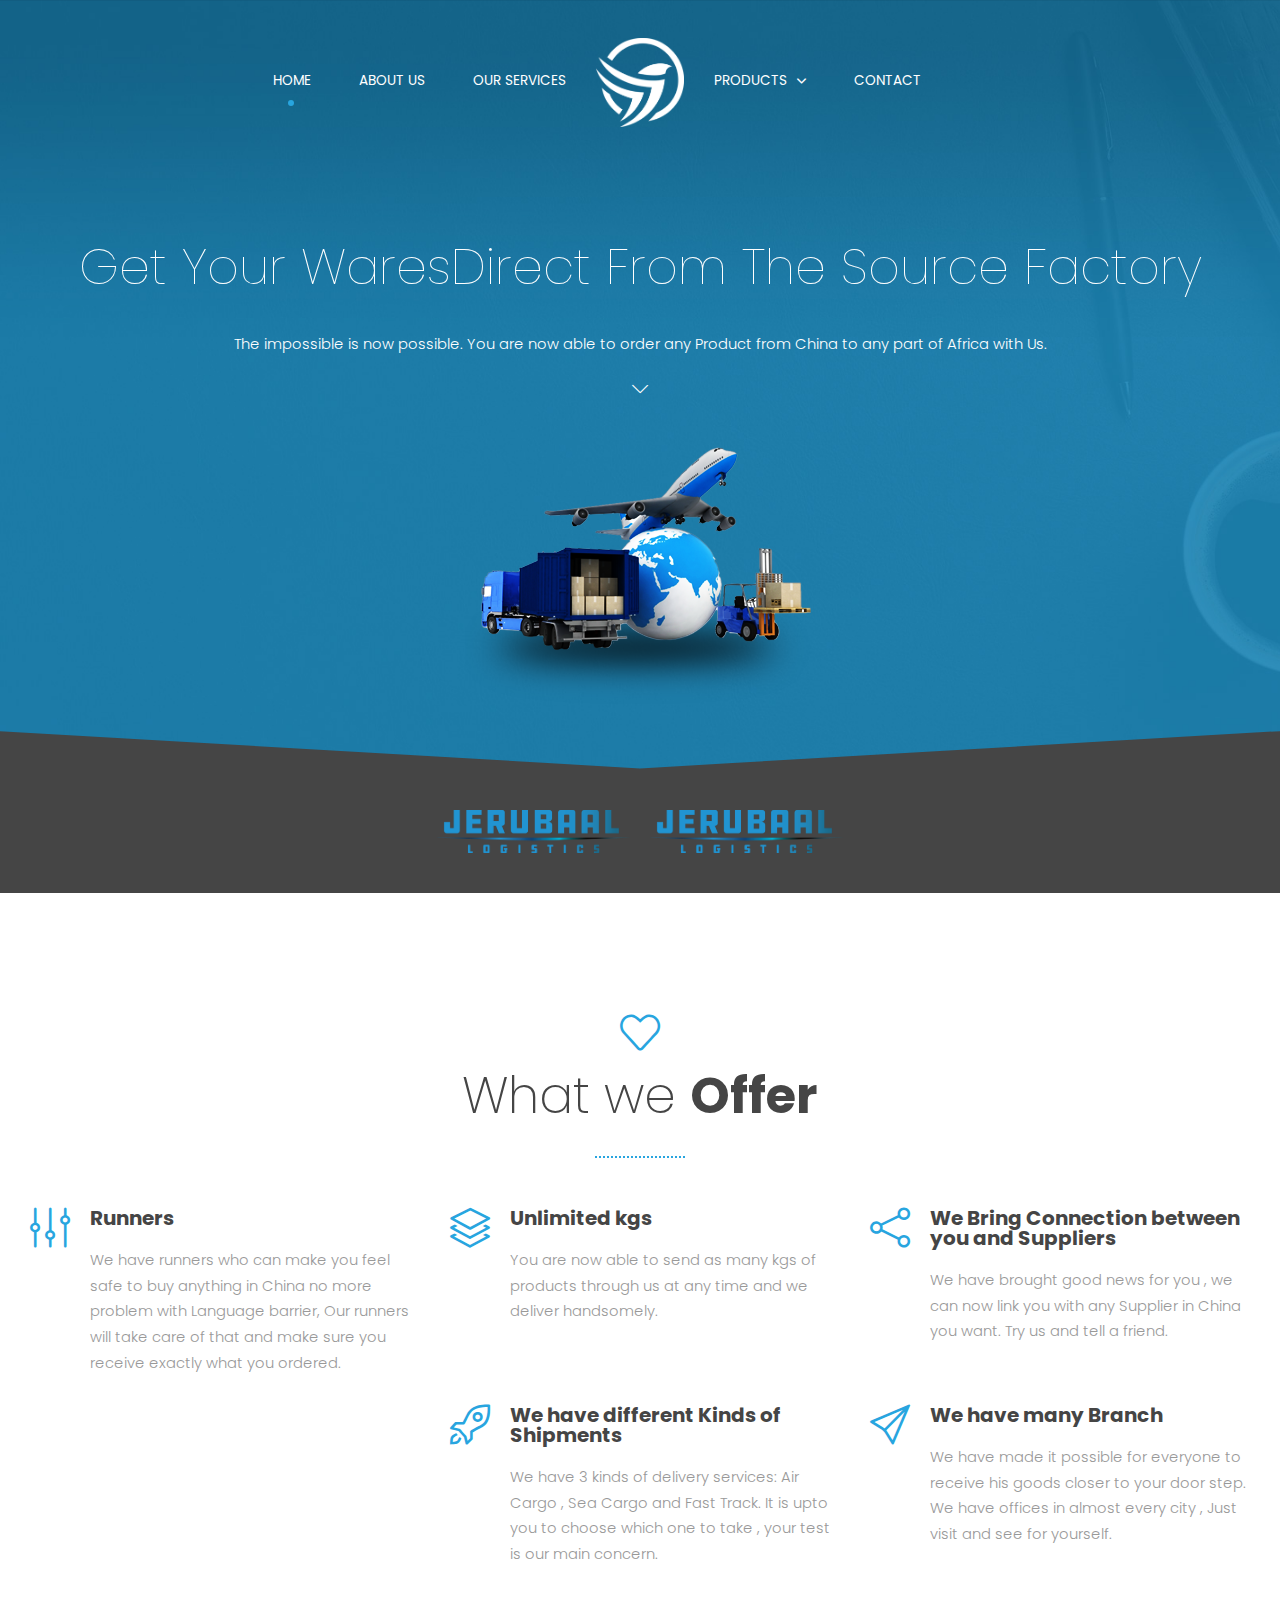
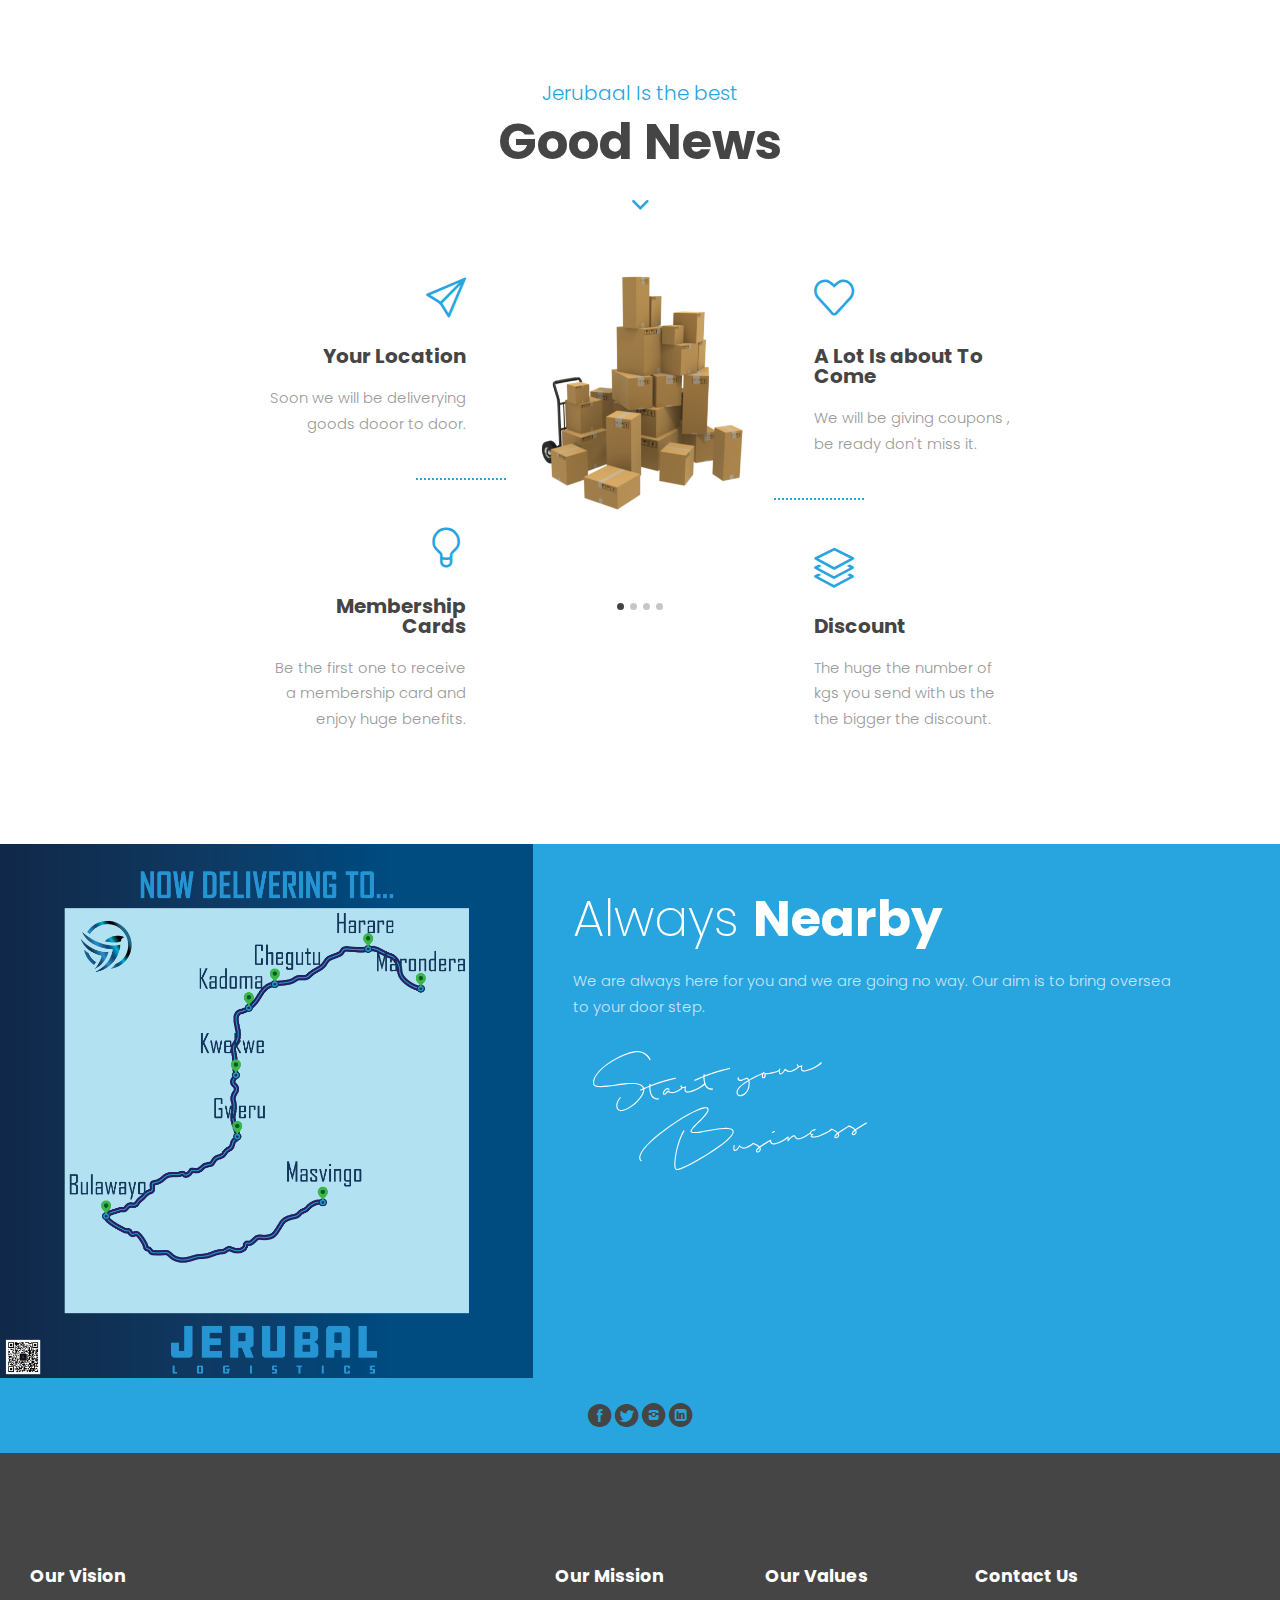
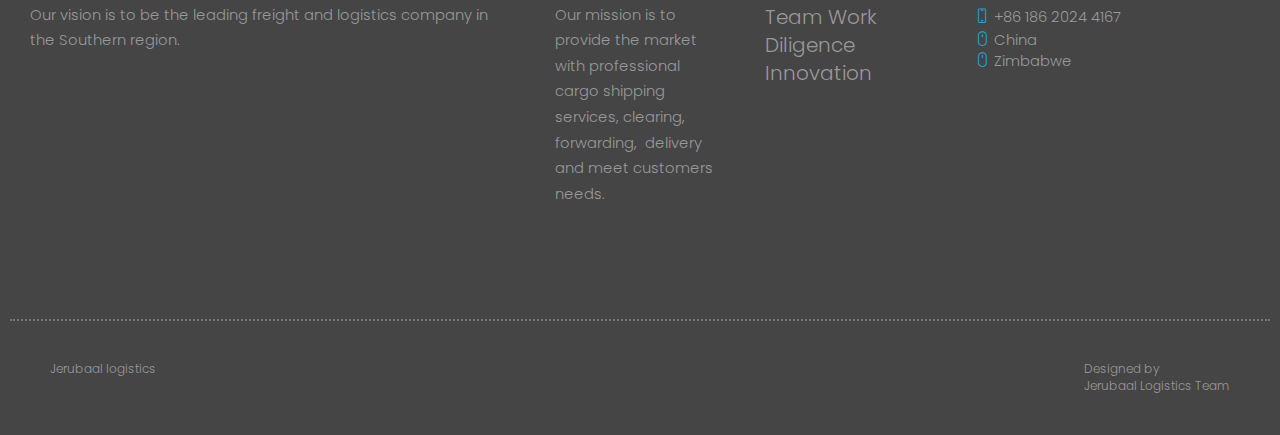
==== index.html @ e8820e0f "update" ====
<!DOCTYPE html>
<html lang="en-US">
  <head>
    <meta charset="UTF-8">
    <meta name="viewport" content="width=device-width, initial-scale=1.0" />
    <title>Jerubaal Logistic</title>
    <link rel="stylesheet" href="css/components.css">
    <link rel="stylesheet" href="css/icons.css">
    <link rel="stylesheet" href="css/responsee.css">
    <link rel="stylesheet" href="owl-carousel/owl.carousel.css">
    <link rel="stylesheet" href="owl-carousel/owl.theme.css">
    <link rel="stylesheet" href="css/lightcase.css">
    <!-- CUSTOM STYLE -->      
    <link rel="stylesheet" href="css/template-style.css">
    <link href="https://fonts.googleapis.com/css?family=Poppins:100,200,300,400,700,900&amp;subset=latin-ext" rel="stylesheet"> 
    <script type="text/javascript" src="js/jquery-1.8.3.min.js"></script>
    <script type="text/javascript" src="js/jquery-ui.min.js"></script>   
  </head>

  <body class="size-1280">
    <!-- PREMIUM FEATURES BUTTON -->
  	<!-- <a target="_blank" class="hide-s" href="../template/virtua-premium-responsive-business-template/" style="position:fixed;top:120px;right:-14px;z-index:10;"><img src="img/premium-features.png" alt=""></a> -->
    <!-- HEADER -->
    <header role="banner" class="position-absolute">    
      <!-- Top Navigation -->
      <nav class="background-transparent background-primary-dott full-width sticky">          
        <!-- mobile version logo -->              
        <div class="logo hide-l hide-xl hide-xxl">
           <a href="index.html" class="logo">
            <!-- Logo Dark Version -->
            <img class="logo-dark" src="img/colour.png" alt="">
          </a>
        </div>
        
        <div class="top-nav"> 

          <!-- left menu items -->
          <div class="top-nav left-menu">
             <ul class="right top-ul chevron">
                <li><a href="index.html">Home</a></li>
                <li><a href="about-us.html">About Us</a></li>
                <li><a href="services.html">Our Services</a></li>
             </ul>
          </div>
          
          <!-- logo -->
          <ul class="logo-menu">
            <a href="index.html" class="logo">
              <!-- Logo White Version -->
              <img class="logo-white" src="img/white.png" alt="">
              <!-- Logo Dark Version -->
              <img class="logo-dark" src="img/Front.png" alt="">
            </a>
          </ul>
          
          <!-- right menu items -->
          <div class="top-nav right-menu">
             <ul class="top-ul chevron">
                <li>
                  <a>Products</a>
                  <ul>
                    <li><a>Product 1</a></li>
                    <li><a>Product 2</a></li>
                  </ul>
                </li>
                <!-- <li><a href="gallery.html">Gallery</a></li> -->
                <li><a href="contact.html">Contact</a></li>
             </ul> 
          </div>
        </div>
      </nav>
    </header>
    
    <!-- MAIN -->
    <main role="main">    
      <!-- Header -->
      <header class="section-top-padding background-image text-center" style="background-image:url(img/img-05.jpg)">
        <h1 class="text-extra-thin text-white text-s-size-30 text-m-size-40 text-size-50 text-line-height-1 margin-bottom-40 margin-top-130">
          Get Your WaresDirect From The Source Factory
        </h1>
        <p class="text-white">The impossible is now possible. You are now able to order any Product from China to any part of Africa with Us.</p>
        <i class="slow icon-sli-arrow-down text-white margin-top-20 text-size-16"></i>
        <!-- Image -->
        <img class="margin-top-20 center" src="img/d4.png" alt="">
        
        <!-- dark full width arrow object -->
        <img class="arrow-object" src="img/arrow-object-dark.svg" alt="">
      </header>
      
      <!-- Section 1 -->
      <section class="section-small-padding background-dark text-center">      
        <div class="line">
          <div class="m-10 l-6 xl-4 center">
            <div class="margin">
              <a class="s-12 m-6 margin-s-bottom" href="/">
                <img class="full-img right" src="img/jerubal.png" alt="">
              </a>
              <a class="s-12 m-6" href="/">
                <img class="full-img" src="img/jerubal.png" alt="">
              </a>
            </div>
          </div>                                                                                               
        </div>       
      </section>
      
      <!-- Section 2 -->
      <section class="section-top-padding background-white">
        <div class="line text-center">
          <i class="icon-sli-heart text-primary text-size-40"></i>
          <h2 class="text-dark text-size-50 text-m-size-40">What we  <b>Offer</b></h2>
          <hr class="break background-primary break-small break-center margin-bottom-50">
        </div>
        <div class="line">
          <div class="margin2x">
            <div class="s-12 m-6 l-4 margin-bottom-60">
              <div class="float-left">
                <i class="icon-sli-equalizer text-primary text-size-40 text-line-height-1"></i>
              </div>
              <div class="margin-left-60">
                <h3 class="text-strong text-size-20 text-line-height-1 margin-bottom-20">Runners</h3>
                <p>We have runners who can make you feel safe to buy anything in China no more problem with Language barrier, Our runners will take care of that and make sure you receive exactly what you ordered.</p>
                <!--<a class="text-more-info text-primary" href="/">Read more</a> -->                
              </div>
            </div>
            <div class="s-12 m-6 l-4 margin-bottom-60">
              <div class="float-left">
                <i class="icon-sli-layers text-primary text-size-40 text-line-height-1"></i>
              </div>
              <div class="margin-left-60">
                <h3 class="text-strong text-size-20 text-line-height-1 margin-bottom-20">Unlimited kgs </h3>
                <p>You are now able to send as many kgs of products through us at any time and we deliver handsomely.</p>
                 <!--<a class="text-more-info text-primary" href="/">Read more</a> -->                  
              </div>
            </div>
            <div class="s-12 m-6 l-4 margin-bottom-60">
              <div class="float-left">
                <i class="icon-sli-share text-primary text-size-40 text-line-height-1"></i>
              </div>
              <div class="margin-left-60">
                <h3 class="text-strong text-size-20 text-line-height-1 margin-bottom-20">We Bring Connection between you and Suppliers</h3>
                <p>We have brought good news for you , we can now link you with any Supplier in China you want. Try us and tell a friend.</p>
                 <!--<a class="text-more-info text-primary" href="/">Read more</a> -->                   
              </div>
            </div>
            <div class="s-12 m-6 l-4 margin-m-bottom-60">
              <div class="float-left">
                <i class="icon-sli-rocket text-primary text-size-40 text-line-height-1"></i>
              </div>
              <div class="margin-left-60">
                <h3 class="text-strong text-size-20 text-line-height-1 margin-bottom-20">We have different Kinds of Shipments</h3>
                <p>We have 3 kinds of delivery services: Air Cargo , Sea Cargo and Fast Track. It is upto you to choose which one to take , your test is our main concern.</p>
                <!--<a class="text-more-info text-primary" href="/">Read more</a> -->                 
              </div>
            </div>
            <div class="s-12 m-6 l-4 margin-m-bottom-60">
              <div class="float-left">
                <i class="icon-sli-paper-plane text-primary text-size-40 text-line-height-1"></i>
              </div>
              <div class="margin-left-60">
                <h3 class="text-strong text-size-20 text-line-height-1 margin-bottom-20">We have many Branch</h3>
                <p>We have made it possible for everyone to receive his goods closer to your door step. We have offices in almost every city , Just visit and see for yourself.</p>
                 <!--<a class="text-more-info text-primary" href="/">Read more</a> -->                   
              </div>
            </div>
            <!-- <div class="s-12 m-6 l-4 margin-m-bottom-60">
              <div class="float-left">
                <i class="icon-sli-diamond text-primary text-size-40 text-line-height-1"></i>
              </div>
              <div class="margin-left-60">
                <h3 class="text-strong text-size-20 text-line-height-1 margin-bottom-20">Quick Respond</h3>
                <p>We have active members ready to reply to any of your quries and to attend you anytime.</p>
               <a class="text-more-info text-primary" href="/">Read more</a>                 
              </div>
            </div> -->
            
          </div>
        </div>
      </section>
      
      <!-- Section 3 -->
      <section class="section background-white">      
        <div class="line text-center">
          <p class="text-primary text-size-20">Jerubaal Is the best</p>
          <h2 class="text-dark text-size-50 text-m-size-40"><b>Good News</b></h2>
          <i class="icon-chevron_down text-primary margin-bottom-50 text-size-20"></i> 
        </div> 
        
        <div class="l-12 xl-7 center"> 
          <div class="margin">
            <!-- Left Column -->
            <div class="s-12 m-12 l-4 text-right"> 
              <div class="margin-right-50">
                <i class="icon-sli-paper-plane text-primary text-size-40 margin-bottom-20"></i>
                <h3 class="text-strong text-size-20 text-line-height-1 margin-bottom-20">Your Location</h3>
                <p>Soon we will be deliverying goods dooor to door.</p>
              </div>
              
              <div class="line"> 
                <hr class="break background-primary break-small right margin-top-bottom-40">
              </div>
              
              <div class="margin-right-50">
                <i class="icon-sli-bulb text-primary text-size-40 margin-bottom-20"></i>
                <h3 class="text-strong text-size-20 text-line-height-1 margin-bottom-20">Membership Cards</h3>
                <p>Be the first one to receive a membership card and enjoy huge benefits.</p>
              </div> 
            </div>

            <!-- Middle Column (carousel)-->
            <div class="s-12 m-12 l-4">                                                                                        
              <div class="carousel-default owl-carousel carousel-hide-arrows margin-m-top-bottom-50">                                                                                              
                <div class="item">                                                                                                                                                                                                     
                  <img src="img/d2.png"/>                                                                                                                                                              
                </div>              
                <div class="item">                                                                                                                                                                                                                 
                  <img src="img/p1.png"/>                                                                                                                                                                                                                                                                                                                                                                                     
                </div>              
                <div class="item">                                                                                                                                                                                                     
                  <img src="img/p3.png"/>                                                                                                                                                            
                </div>              
                <div class="item">
                  <img src="img/p2.jpg"/>                                                                                                                                                            
                </div>                                                                                                                                      
              </div>
            </div> 
            
            <!-- Right Column -->
            <div class="s-12 m-12 l-4"> 
               <div class="margin-left-50">
                <i class="icon-sli-heart text-primary text-size-40 margin-bottom-20"></i>
                <h3 class="text-strong text-size-20 text-line-height-1 margin-bottom-20">A Lot Is about To Come</h3>
                <p>We will be giving coupons , be ready don't miss it.</p>
              </div>
              
              <div class="line"> 
                <hr class="break background-primary break-small margin-top-bottom-40">
              </div>
              
              <div class="margin-left-50">
                <i class="icon-sli-layers text-primary text-size-40 margin-bottom-20"></i>
                <h3 class="text-strong text-size-20 text-line-height-1 margin-bottom-20">Discount</h3>
                <p>The huge the number of kgs you send with us the the bigger the discount.</p>
              </div> 
            </div> 
          </div>                                                                                              
        </div>       
      </section>
      
      <!-- Section 4 -->
      <section class="background-primary full-width">        
        <div class="m-12 l-6 xl-5 xxl-4">
          <img class="full-img" src="img/delivery.png"/>
        </div>         
        <div class="m-12 l-6 xl-7 xxl-8">
          <div class="l-12 xl-11 xxl-8 padding-2x">
            <h2 class="text-l-size-40 text-size-50 text-white">Always <b>Nearby</b></h2>
            <p class="margin-bottom">We are always here for you and we are going no way. Our aim is to bring oversea to your door step.</p>
            <!-- white Start your Business object -->
            <img class="margin-left-20 margin-top-30 margin-bottom-60" src="img/start-your-business.svg" alt="">
          </div>  
        </div>
      </section>
      
      <!-- Section 5 -->
      <!-- <section class="section-small-padding background-grey">   
        <div class="line-full-width">
          <div class="margin2x">
             <div class="m-6 l-1">
                <img class="margin-bottom" src="img/logo-1.png"/>
             </div>
             <div class="m-6 l-1">
                <img class="margin-bottom" src="img/logo-2.png"/>
             </div>
             <div class="m-6 l-1">
                <img class="margin-bottom" src="img/logo-3.png"/>
             </div>
             <div class="m-6 l-1">
                <img class="margin-bottom" src="img/logo-1.png"/>
             </div>
             <div class="m-6 l-1">
                <img class="margin-bottom" src="img/logo-4.png"/>
             </div>
             <div class="m-6 l-1">
                <img class="margin-bottom" src="img/logo-5.png"/>
             </div>
             <div class="m-6 l-1">
                <img class="margin-bottom" src="img/logo-3.png"/>
             </div>
             <div class="m-6 l-1">
                <img class="margin-bottom" src="img/logo-1.png"/>
             </div>
             <div class="m-6 l-1">
                <img class="margin-bottom" src="img/logo-5.png"/>
             </div>
             <div class="m-6 l-1">
                <img class="margin-bottom" src="img/logo-4.png"/>
             </div>
             <div class="m-6 l-1">
                <img class="margin-bottom" src="img/logo-1.png"/>
             </div>
             <div class="m-6 l-1">
                <img class="margin-bottom" src="img/logo-2.png"/>
             </div>
          </div>
        </div>  
      </section>  -->
      
      <!-- Section 7 -->
      <!-- <section class="section-small-padding background-dark text-center">      
        <div class="line">
          <h2 class="text-white text-size-50 text-m-size-40 margin-bottom-20">Get <b>Free Version</b></h2>
          <div class="m-10 l-6 xl-4 center">
            <div class="margin">
              <a class="s-12 m-6 margin-s-bottom" href="/">
                <img class="full-img right" src="img/google-play.svg" alt="">
              </a>
              <a class="s-12 m-6" href="/">
                <img class="full-img" src="img/app-store.svg" alt="">
              </a>
            </div>
          </div>                                                                                               
        </div>       
      </section>      -->
      
    </main>
    
    <!-- FOOTER -->
    <footer>
      <!-- Social -->
      <div class="background-primary padding text-center">
        <a href="https://www.facebook.com/jerubaal.logistics/"><i class="icon-facebook_circle text-size-25 text-dark"></i></a> 
        <a href="http://www.twitter.com/JerubaalL"><i class="icon-twitter_circle text-size-25 text-dark"></i></a>
        <a href="https://www.instagram.com/jerubaal_logistics"><i class="icon-instagram_circle text-size-25 text-dark"></i></a> 
        <a href="https://www.linkedin.com/mynetwork/"><i class="icon-linked_in_circle text-size-25 text-dark"></i></a>                                                                       
      </div>
      <!-- Main Footer -->
      <section class="section background-dark">
        <div class="line"> 
          <div class="margin2x">
            <div class="s-12 m-6 l-3 xl-5">
               <h4 class="text-white text-strong">Our Vision</h4>
               <p>
                 Our vision is to be the leading freight and logistics company in the Southern region.
               </p>
            </div>
            <div class="s-12 m-6 l-3 xl-2">
               <h4 class="text-white text-strong margin-m-top-30">Our Mission</h4>
               <p>​Our mission is to provide the market with professional cargo shipping services, clearing, forwarding,  delivery and meet customers needs.</p>
            </div>
            <div class="s-12 m-6 l-3 xl-2">
               <h4 class="text-white text-strong margin-m-top-30">Our Values</h4>
               <a class="text-size-20" >Team Work <br>Diligence <br> Innovation</a>
            </div>
            <div class="s-12 m-6 l-3 xl-3">
               <h4 class="text-white text-strong margin-m-top-30">Contact Us</h4>
               <p><i class="icon-sli-screen-smartphone text-primary"></i> +86 186 2024 4167</p>
               <a class="text-primary-hover" href="mailto:amaziahc@gmail.com"><i class="icon-sli-mouse text-primary"></i> China</a><br>
               <a class="text-primary-hover" href="mailto:amaziahc@gmail.com"><i class="icon-sli-mouse text-primary"></i> Zimbabwe</a>
            </div>
          </div>  
        </div>    
      </section>
      <div class="background-dark">
         <div class="line">
            <hr class="break margin-top-bottom-0" style="border-color: #777;">
         </div>
      </div>
      <!-- Bottom Footer -->
      <section class="padding-2x background-dark full-width">
        <div class="line">
          <div class="s-12 l-6">
            <p class="text-size-12">Jerubaal logistics </p>
          </div>
          <div class="s-12 l-6">
            <a class="right text-size-12 text-primary-hover" href="http://www.alecmabhizachirawu@gmail.com" title="Responsee - lightweight responsive framework">Designed by <br>Jerubaal Logistics Team</a>
          </div>
        </div>  
      </section>
    </footer>
    <script type="text/javascript" src="js/responsee.js"></script>
    <script type="text/javascript" src="owl-carousel/owl.carousel.js"></script>
    <script type="text/javascript" src="js/template-scripts.js"></script> 
  </body>
</html>
---- css/components.css ----
/*
 * Components CSS - v6 - 2016-07-08
 * https://www.myresponsee.com
 * Copyright 2019, Vision Design - graphic zoo
 * Free to use under the MIT license.
*/
/* Tabs */
.tab-item {
  background: none repeat scroll 0 0 #fff;
  display: none;
  padding: 1.25rem 0;
}
.tab-item.tab-active {
  display: block;
}
.tab-content > .tab-label {
  display: none;
}
.tab-nav > .tab-label {
  float:left;
}
a.tab-label, a.tab-label:link, a.tab-label:visited, a.tab-label:hover {
  background: none repeat scroll 0 0 #262626;
  color: #fff;
  margin-right: 1px;
  padding: 0.625rem 1.25rem;
  transition: background 0.20s linear 0s;
  -o-transition: background 0.20s linear 0s;
  -ms-transition: background 0.20s linear 0s;
  -moz-transition: background 0.20s linear 0s;
  -webkit-transition: background 0.20s linear 0s;
}
a.tab-label:hover,a.tab-label.active-btn {
  background: none repeat scroll 0 0 #999;
}
.tab-label.active-btn {
  cursor: default;
}
.tab-content {
  text-align: left;
}
@media screen and (max-width:768px) {    
  .tab-nav > .tab-label {
    margin: 0.5px 0;
    width: 100%;
  }
}
/* Custom forms */
form.customform input, form.customform select, form.customform textarea, form.customform button {
 font-size:0.9rem;
 font-family:inherit;
 margin-bottom:1.25rem;
} 
form.customform input, form.customform select {height: 2.7rem;}
form.customform input, form.customform textarea, form.customform select { 
 background: none repeat scroll 0 0 #F5F5F5;
 transition: background 0.20s linear 0s;
 -o-transition: background 0.20s linear 0s;
 -ms-transition: background 0.20s linear 0s;
 -moz-transition: background 0.20s linear 0s;
 -webkit-transition: background 0.20s linear 0s;
}
form.customform input:hover, form.customform textarea:hover, form.customform select:hover, form.customform input:focus, form.customform textarea:focus, form.customform select:focus {background: none repeat scroll 0 0 #fff;}
form.customform input, form.customform textarea, form.customform select {
 background: none repeat scroll 0 0 #F5F5F5;
 border: 1px solid #E0E0E0;
 padding: 0.625rem;
 width: 100%;
}
form.customform input[type="file"] {
 border: 1px solid #E0E0E0;
 height: auto;
 max-height: 2.7rem;
 min-height: 2.7rem;
 padding: 0.4rem;
 width: 100%;
}
form.customform input[type="radio"], form.customform input[type="checkbox"] {
 margin-right: 0.625rem;
 width:auto;
 padding:0;
 height:auto;
}
form.customform option {padding: 0.625rem;}
form.customform select[multiple="multiple"] {height: auto;}
form.customform button {
 width: 100%;
 background: none repeat scroll 0 0 #152732;
 border: 0 none;
 color: #fff;
 height: 2.7rem;
 padding: 0.625rem;
 cursor:pointer;
 width: 100%;
 transition: background 0.20s linear 0s;
 -o-transition: background 0.20s linear 0s;
 -ms-transition: background 0.20s linear 0s;
 -moz-transition: background 0.20s linear 0s;
 -webkit-transition: background 0.20s linear 0s;
}
/* Tooltip */
a.tooltip-container,.tooltip-container {
  border-bottom:1px dotted;
  border-bottom-color: color;
  cursor: help;
  font-weight: 600;
}
a .tooltip-content,.tooltip-content {
  background: #152732 none repeat scroll 0 0;
  color: #fff!important;
  border-radius: 3px;
  display: none;
  font-size: 0.8rem;
  font-weight: normal;
  line-height: 1.3rem;
  margin-top: -1.25rem;
  max-width: 300px;
  padding: 0.625rem;
  position: absolute;
  z-index: 10;
}
.tooltip-content::after {
  border-left: 9px solid transparent;
  border-right: 9px solid transparent;
  border-top: 7px solid #152732;
  bottom: -5px;
  clear: both;
  content: "";
  height: 0;
  left: 50%;
  margin-left: -5px;
  position: absolute;
  width: 0;
}
a.tooltip-content.tooltip-bottom,.tooltip-content.tooltip-bottom {
  margin-top: 1.25rem;
}
.tooltip-content.tooltip-bottom::after {
  border-left: 9px solid transparent;
  border-right: 9px solid transparent;
  border-top: 0;
  border-bottom: 7px solid #152732;
  top: -5px;
}
/* Buttons */
.button,a.button,a.button:link,a.button:active,a.button:visited {
  background: #777 none repeat scroll 0 0;
  border: 0;
  color: #fff;
  cursor: pointer;
  display: inline-block;
  font-size: 0.85rem;
  padding: 0.825rem 1rem;
  text-align: center;
  transition: all 0.20s linear 0s;
  -o-transition: all 0.20s linear 0s;
  -ms-transition: all 0.20s linear 0s;
  -moz-transition: all 0.20s linear 0s;
  -webkit-transition: all 0.20s linear 0s;
}
.button.rounded-btn {
  border-radius: 4px;
}
.button.rounded-full-btn {
  border-radius: 100px;
}
.button:hover {box-shadow: 0 0 10px 100px rgba(255,255,255,0.15) inset;}
.button.secondary-btn,a.button.secondary-btn,a.button.secondary-btn:link,a.button.secondary-btn:active,a.button.secondary-btn:visited {
  background: #444 none repeat scroll 0 0;
}
.button.cancel-btn,a.button.cancel-btn,a.button.cancel-btn:link,a.button.cancel-btn:active,a.button.cancel-btn:visited {
  background: #dc003a none repeat scroll 0 0;
}
.button.submit-btn,a.button.submit-btn,a.button.submit-btn:link,a.button.submit-btn:active,a.button.submit-btn:visited {
  background: #b4bf04 none repeat scroll 0 0;
}
.button.reload-btn,a.button.reload-btn,a.button.reload-btn:link,a.button.reload-btn:active,a.button.reload-btn:visited {
  background: #ff9800 none repeat scroll 0 0;
}
.button.disabled-btn {
  cursor: not-allowed!important;
  opacity: 0.2;
}
.button i {
  background: rgba(0, 0, 0, 0.1) none repeat scroll 0 0;
  border-radius: 27px;
  color: #fff!important;
  display: inline-block;
  font-size: 0.8rem;
  height: 27px;
  line-height: 27px;
  margin-right: 5px;
  width: 27px;
  transition: all 0.20s linear 0s;
  -o-transition: all 0.20s linear 0s;
  -ms-transition: all 0.20s linear 0s;
  -moz-transition: all 0.20s linear 0s;
  -webkit-transition: all 0.20s linear 0s;
}
.button:hover > i {
  background: rgba(0, 0, 0, 0.06) none repeat scroll 0 0;
}
.grid .button {
    width: 100%;
}
---- css/icons.css ----
/* Icon font - MFG labs */
@font-face {
  font-family: 'mfg';
    src: url('../font/mfglabsiconset-webfont.eot');
    src: url('../font/mfglabsiconset-webfont.svg#mfg_labs_iconsetregular') format('svg'),
   		   url('../font/mfglabsiconset-webfont.eot?#iefix') format('embedded-opentype'),
         url('../font/mfglabsiconset-webfont.woff') format('woff'),
         url('../font/mfglabsiconset-webfont.ttf') format('truetype');
    font-weight: normal;
    font-style: normal;
}

.icon-cloud,
.icon-at,
.icon-plus,
.icon-minus,
.icon-arrow_up,
.icon-arrow_down,
.icon-arrow_right,
.icon-arrow_left,
.icon-chevron_down,
.icon-chevron_up,
.icon-chevron_right,
.icon-chevron_left,
.icon-reorder,
.icon-list,
.icon-reorder_square,
.icon-reorder_square_line,
.icon-coverflow,
.icon-coverflow_line,
.icon-pause,
.icon-play,
.icon-step_forward,
.icon-step_backward,
.icon-fast_forward,
.icon-fast_backward,
.icon-cloud_upload,
.icon-cloud_download,
.icon-data_science,
.icon-data_science_black,
.icon-globe,
.icon-globe_black,
.icon-math_ico,
.icon-math,
.icon-math_black,
.icon-paperplane_ico,
.icon-paperplane,
.icon-paperplane_black,
.icon-color_balance,
.icon-star,
.icon-star_half,
.icon-star_empty,
.icon-star_half_empty,
.icon-reload,
.icon-heart,
.icon-heart_broken,
.icon-hashtag,
.icon-reply,
.icon-retweet,
.icon-signin,
.icon-signout,
.icon-download,
.icon-upload,
.icon-placepin,
.icon-display_screen,
.icon-tablet,
.icon-smartphone,
.icon-connected_object,
.icon-lock,
.icon-unlock,
.icon-camera,
.icon-isight,
.icon-video_camera,
.icon-random,
.icon-message,
.icon-discussion,
.icon-calendar,
.icon-ringbell,
.icon-movie,
.icon-mail,
.icon-pen,
.icon-settings,
.icon-measure,
.icon-vector,
.icon-vector_pen,
.icon-mute_on,
.icon-mute_off,
.icon-home,
.icon-sheet,
.icon-arrow_big_right,
.icon-arrow_big_left,
.icon-arrow_big_down,
.icon-arrow_big_up,
.icon-dribbble_circle,
.icon-dribbble,
.icon-facebook_circle,
.icon-facebook,
.icon-git_circle_alt,
.icon-git_circle,
.icon-git,
.icon-octopus,
.icon-twitter_circle,
.icon-twitter,
.icon-google_plus_circle,
.icon-google_plus,
.icon-linked_in_circle,
.icon-linked_in,
.icon-instagram,
.icon-instagram_circle,
.icon-mfg_icon,
.icon-xing,
.icon-xing_circle,
.icon-mfg_icon_circle,
.icon-user,
.icon-user_male,
.icon-user_female,
.icon-users,
.icon-file_open,
.icon-file_close,
.icon-file_alt,
.icon-file_close_alt,
.icon-attachment,
.icon-check,
.icon-cross_mark,
.icon-cancel_circle,
.icon-check_circle,
.icon-magnifying,
.icon-inbox,
.icon-clock,
.icon-stopwatch,
.icon-hourglass,
.icon-trophy,
.icon-unlock_alt,
.icon-lock_alt,
.icon-arrow_doubled_right,
.icon-arrow_doubled_left,
.icon-arrow_doubled_down,
.icon-arrow_doubled_up,
.icon-link,
.icon-warning,
.icon-warning_alt,
.icon-magnifying_plus,
.icon-magnifying_minus,
.icon-white_question,
.icon-black_question,
.icon-stop,
.icon-share,
.icon-eye,
.icon-trash_can,
.icon-hard_drive,
.icon-information_black,
.icon-information_white,
.icon-printer,
.icon-letter,
.icon-soundcloud,
.icon-soundcloud_circle,
.icon-anchor,
.icon-female_sign,
.icon-male_sign,
.icon-joystick,
.icon-high_voltage,
.icon-fire,
.icon-newspaper,
.icon-chart,
.icon-spread,
.icon-spinner_1,
.icon-spinner_2,
.icon-chart_alt,
.icon-label,
.icon-brush,
.icon-refresh,
.icon-node,
.icon-node_2,
.icon-node_3,
.icon-link_2_nodes,
.icon-link_3_nodes,
.icon-link_loop_nodes,
.icon-node_size,
.icon-node_color,
.icon-layout_directed,
.icon-layout_radial,
.icon-layout_hierarchical,
.icon-node_link_direction,
.icon-node_link_short_path,
.icon-node_cluster,
.icon-display_graph,
.icon-node_link_weight,
.icon-more_node_links,
.icon-node_shape,
.icon-node_icon,
.icon-node_text,
.icon-node_link_text,
.icon-node_link_color,
.icon-node_link_shape,
.icon-credit_card,
.icon-disconnect,
.icon-graph,
.icon-new_user {
  font-family: 'mfg';
  font-style: normal;
  font-variant: normal;
  font-weight: normal;
  color:#e3e3e3;
  speak: none; 
  text-transform: none;
  /* Better Font Rendering =========== */
  -webkit-font-smoothing: antialiased;
  -moz-osx-font-smoothing: grayscale;
}
.icon2x {font-size: 2rem;}
.icon3x {font-size: 3rem;}

.icon-cloud:before { content: "\2601"; }
.icon-at:before { content: "\0040"; }
.icon-plus:before { content: "\002B"; }
.icon-minus:before { content: "\2212"; }
.icon-arrow_up:before { content: "\2191"; }
.icon-arrow_down:before { content: "\2193"; }
.icon-arrow_right:before { content: "\2192"; }
.icon-arrow_left:before { content: "\2190"; }
.icon-chevron_down:before { content: "\f004"; }
.icon-chevron_up:before { content: "\f005"; }
.icon-chevron_right:before { content: "\f006"; }
.icon-chevron_left:before { content: "\f007"; }
.icon-reorder:before { content: "\f008"; }
.icon-list:before { content: "\f009"; }
.icon-reorder_square:before { content: "\f00a"; }
.icon-reorder_square_line:before { content: "\f00b"; }
.icon-coverflow:before { content: "\f00c"; }
.icon-coverflow_line:before { content: "\f00d"; }
.icon-pause:before { content: "\f00e"; }
.icon-play:before { content: "\f00f"; }
.icon-step_forward:before { content: "\f010"; }
.icon-step_backward:before { content: "\f011"; }
.icon-fast_forward:before { content: "\f012"; }
.icon-fast_backward:before { content: "\f013"; }
.icon-cloud_upload:before { content: "\f014"; }
.icon-cloud_download:before { content: "\f015"; }
.icon-data_science:before { content: "\f016"; }
.icon-data_science_black:before { content: "\f017"; }
.icon-globe:before { content: "\f018"; }
.icon-globe_black:before { content: "\f019"; }
.icon-math_ico:before { content: "\f01a"; }
.icon-math:before { content: "\f01b"; }
.icon-math_black:before { content: "\f01c"; }
.icon-paperplane_ico:before { content: "\f01d"; }
.icon-paperplane:before { content: "\f01e"; }
.icon-paperplane_black:before { content: "\f01f"; }
.icon-color_balance:before { content: "\f020"; }
.icon-star:before { content: "\2605"; }
.icon-star_half:before { content: "\f022"; }
.icon-star_empty:before { content: "\2606"; }
.icon-star_half_empty:before { content: "\f024"; }
.icon-reload:before { content: "\f025"; }
.icon-heart:before { content: "\2665"; }
.icon-heart_broken:before { content: "\f028"; }
.icon-hashtag:before { content: "\f029"; }
.icon-reply:before { content: "\f02a"; }
.icon-retweet:before { content: "\f02b"; }
.icon-signin:before { content: "\f02c"; }
.icon-signout:before { content: "\f02d"; }
.icon-download:before { content: "\f02e"; }
.icon-upload:before { content: "\f02f"; }
.icon-placepin:before { content: "\f031"; }
.icon-display_screen:before { content: "\f032"; }
.icon-tablet:before { content: "\f033"; }
.icon-smartphone:before { content: "\f034"; }
.icon-connected_object:before { content: "\f035"; }
.icon-lock:before { content: "\F512"; }
.icon-unlock:before { content: "\F513"; }
.icon-camera:before { content: "\F4F7"; }
.icon-isight:before { content: "\f039"; }
.icon-video_camera:before { content: "\f03a"; }
.icon-random:before { content: "\f03b"; }
.icon-message:before { content: "\F4AC"; }
.icon-discussion:before { content: "\f03d"; }
.icon-calendar:before { content: "\F4C5"; }
.icon-ringbell:before { content: "\f03f"; }
.icon-movie:before { content: "\f040"; }
.icon-mail:before { content: "\2709"; }
.icon-pen:before { content: "\270F"; }
.icon-settings:before { content: "\9881"; }
.icon-measure:before { content: "\f044"; }
.icon-vector:before { content: "\f045"; }
.icon-vector_pen:before { content: "\2712"; }
.icon-mute_on:before { content: "\f047"; }
.icon-mute_off:before { content: "\f048"; }
.icon-home:before { content: "\2302"; }
.icon-sheet:before { content: "\f04a"; }
.icon-arrow_big_right:before { content: "\21C9"; }
.icon-arrow_big_left:before { content: "\21C7"; }
.icon-arrow_big_down:before { content: "\21CA"; }
.icon-arrow_big_up:before { content: "\21C8"; }
.icon-dribbble_circle:before { content: "\f04f"; }
.icon-dribbble:before { content: "\f050"; }
.icon-facebook_circle:before { content: "\f051"; }
.icon-facebook:before { content: "\f052"; }
.icon-git_circle_alt:before { content: "\f053"; }
.icon-git_circle:before { content: "\f054"; }
.icon-git:before { content: "\f055"; }
.icon-octopus:before { content: "\f056"; }
.icon-twitter_circle:before { content: "\f057"; }
.icon-twitter:before { content: "\f058"; }
.icon-google_plus_circle:before { content: "\f059"; }
.icon-google_plus:before { content: "\f05a"; }
.icon-linked_in_circle:before { content: "\f05b"; }
.icon-linked_in:before { content: "\f05c"; }
.icon-instagram:before { content: "\f05d"; }
.icon-instagram_circle:before { content: "\f05e"; }
.icon-mfg_icon:before { content: "\f05f"; }
.icon-xing:before { content: "\F532"; }
.icon-xing_circle:before { content: "\F533"; }
.icon-mfg_icon_circle:before { content: "\f060"; }
.icon-user:before { content: "\f061"; }
.icon-user_male:before { content: "\f062"; }
.icon-user_female:before { content: "\f063"; }
.icon-users:before { content: "\f064"; }
.icon-file_open:before { content: "\F4C2"; }
.icon-file_close:before { content: "\f067"; }
.icon-file_alt:before { content: "\f068"; }
.icon-file_close_alt:before { content: "\f069"; }
.icon-attachment:before { content: "\f06a"; }
.icon-check:before { content: "\2713"; }
.icon-cross_mark:before { content: "\274C"; }
.icon-cancel_circle:before { content: "\F06E"; }
.icon-check_circle:before { content: "\f06d"; }
.icon-magnifying:before { content: "\F50D"; }
.icon-inbox:before { content: "\f070"; }
.icon-clock:before { content: "\23F2"; }
.icon-stopwatch:before { content: "\23F1"; }
.icon-hourglass:before { content: "\231B"; }
.icon-trophy:before { content: "\f074"; }
.icon-unlock_alt:before { content: "\F075"; }
.icon-lock_alt:before { content: "\F510"; }
.icon-arrow_doubled_right:before { content: "\21D2"; }
.icon-arrow_doubled_left:before { content: "\21D0"; }
.icon-arrow_doubled_down:before { content: "\21D3"; }
.icon-arrow_doubled_up:before { content: "\21D1"; }
.icon-link:before { content: "\f07B"; }
.icon-warning:before { content: "\2757"; }
.icon-warning_alt:before { content: "\2755"; }
.icon-magnifying_plus:before { content: "\f07E"; }
.icon-magnifying_minus:before { content: "\f07F"; }
.icon-white_question:before { content: "\2754"; }
.icon-black_question:before { content: "\2753"; }
.icon-stop:before { content: "\f080"; }
.icon-share:before { content: "\f081"; }
.icon-eye:before { content: "\f082"; }
.icon-trash_can:before { content: "\f083"; }
.icon-hard_drive:before { content: "\f084"; }
.icon-information_black:before { content: "\f085"; }
.icon-information_white:before { content: "\f086"; }
.icon-printer:before { content: "\f087"; }
.icon-letter:before { content: "\f088"; }
.icon-soundcloud:before { content: "\f089"; }
.icon-soundcloud_circle:before { content: "\f08A"; }
.icon-anchor:before { content: "\2693"; }
.icon-female_sign:before { content: "\2640"; }
.icon-male_sign:before { content: "\2642"; }
.icon-joystick:before { content: "\F514"; }
.icon-high_voltage:before { content: "\26A1"; }
.icon-fire:before { content: "\F525"; }
.icon-newspaper:before { content: "\F4F0"; }
.icon-chart:before { content: "\F526"; }
.icon-spread:before { content: "\F527"; }
.icon-spinner_1:before { content: "\F528"; }
.icon-spinner_2:before { content: "\F529"; }
.icon-chart_alt:before { content: "\F530"; }
.icon-label:before { content: "\F531"; }
.icon-brush:before { content: "\E000"; }
.icon-refresh:before { content: "\E001"; }
.icon-node:before { content: "\E002"; }
.icon-node_2:before { content: "\E003"; }
.icon-node_3:before { content: "\E004"; }
.icon-link_2_nodes:before { content: "\E005"; }
.icon-link_3_nodes:before { content: "\E006"; }
.icon-link_loop_nodes:before { content: "\E007"; }
.icon-node_size:before { content: "\E008"; }
.icon-node_color:before { content: "\E009"; }
.icon-layout_directed:before { content: "\E010"; }
.icon-layout_radial:before { content: "\E011"; }
.icon-layout_hierarchical:before { content: "\E012"; }
.icon-node_link_direction:before { content: "\E013"; }
.icon-node_link_short_path:before { content: "\E014"; }
.icon-node_cluster:before { content: "\E015"; }
.icon-display_graph:before { content: "\E016"; }
.icon-node_link_weight:before { content: "\E017"; }
.icon-more_node_links:before { content: "\E018"; }
.icon-node_shape:before { content: "\E00A"; }
.icon-node_icon:before { content: "\E00B"; }
.icon-node_text:before { content: "\E00C"; }
.icon-node_link_text:before { content: "\E00D"; }
.icon-node_link_color:before { content: "\E00E"; }
.icon-node_link_shape:before { content: "\E00F"; }
.icon-credit_card:before { content: "\F4B3"; }
.icon-disconnect:before { content: "\F534"; }
.icon-graph:before { content: "\F535"; }
.icon-new_user:before { content: "\F536"; }


/* Icon font - Simple Line Icons */
@font-face {
  font-family: 'sli';
  src: url('../font/Simple-Line-Icons.eot?v=2.2.2');
  src: url('../font/Simple-Line-Icons.eot?v=2.2.2#iefix') format('embedded-opentype'), url('../font/Simple-Line-Icons.ttf?v=2.2.2') format('truetype'), url('../font/Simple-Line-Icons.woff2?v=2.2.2') format('woff2'), url('../font/Simple-Line-Icons.woff?v=2.2.2') format('woff'), url('../font/Simple-Line-Icons.svg?v=2.2.2#simple-line-icons') format('svg');
  font-weight: normal;
  font-style: normal;
}

.icon-sli-user,
.icon-sli-people,
.icon-sli-user-female,
.icon-sli-user-follow,
.icon-sli-user-following,
.icon-sli-user-unfollow,
.icon-sli-login,
.icon-sli-logout,
.icon-sli-emotsmile,
.icon-sli-phone,
.icon-sli-call-end,
.icon-sli-call-in,
.icon-sli-call-out,
.icon-sli-map,
.icon-sli-location-pin,
.icon-sli-direction,
.icon-sli-directions,
.icon-sli-compass,
.icon-sli-layers,
.icon-sli-menu,
.icon-sli-list,
.icon-sli-options-vertical,
.icon-sli-options,
.icon-sli-arrow-down,
.icon-sli-arrow-left,
.icon-sli-arrow-right,
.icon-sli-arrow-up,
.icon-sli-arrow-up-circle,
.icon-sli-arrow-left-circle,
.icon-sli-arrow-right-circle,
.icon-sli-arrow-down-circle,
.icon-sli-check,
.icon-sli-clock,
.icon-sli-plus,
.icon-sli-minus,
.icon-sli-close,
.icon-sli-organization,
.icon-sli-trophy,
.icon-sli-screen-smartphone,
.icon-sli-screen-desktop,
.icon-sli-plane,
.icon-sli-notebook,
.icon-sli-mustache,
.icon-sli-mouse,
.icon-sli-magnet,
.icon-sli-energy,
.icon-sli-disc,
.icon-sli-cursor,
.icon-sli-cursor-move,
.icon-sli-crop,
.icon-sli-chemistry,
.icon-sli-speedometer,
.icon-sli-shield,
.icon-sli-screen-tablet,
.icon-sli-magic-wand,
.icon-sli-hourglass,
.icon-sli-graduation,
.icon-sli-ghost,
.icon-sli-game-controller,
.icon-sli-fire,
.icon-sli-eyeglass,
.icon-sli-envelope-open,
.icon-sli-envelope-letter,
.icon-sli-bell,
.icon-sli-badge,
.icon-sli-anchor,
.icon-sli-wallet,
.icon-sli-vector,
.icon-sli-speech,
.icon-sli-puzzle,
.icon-sli-printer,
.icon-sli-present,
.icon-sli-playlist,
.icon-sli-pin,
.icon-sli-picture,
.icon-sli-handbag,
.icon-sli-globe-alt,
.icon-sli-globe,
.icon-sli-folder-alt,
.icon-sli-folder,
.icon-sli-film,
.icon-sli-feed,
.icon-sli-drop,
.icon-sli-drawer,
.icon-sli-docs,
.icon-sli-doc,
.icon-sli-diamond,
.icon-sli-cup,
.icon-sli-calculator,
.icon-sli-bubbles,
.icon-sli-briefcase,
.icon-sli-book-open,
.icon-sli-basket-loaded,
.icon-sli-basket,
.icon-sli-bag,
.icon-sli-action-undo,
.icon-sli-action-redo,
.icon-sli-wrench,
.icon-sli-umbrella,
.icon-sli-trash,
.icon-sli-tag,
.icon-sli-support,
.icon-sli-frame,
.icon-sli-size-fullscreen,
.icon-sli-size-actual,
.icon-sli-shuffle,
.icon-sli-share-alt,
.icon-sli-share,
.icon-sli-rocket,
.icon-sli-question,
.icon-sli-pie-chart,
.icon-sli-pencil,
.icon-sli-note,
.icon-sli-loop,
.icon-sli-home,
.icon-sli-grid,
.icon-sli-graph,
.icon-sli-microphone,
.icon-sli-music-tone-alt,
.icon-sli-music-tone,
.icon-sli-earphones-alt,
.icon-sli-earphones,
.icon-sli-equalizer,
.icon-sli-like,
.icon-sli-dislike,
.icon-sli-control-start,
.icon-sli-control-rewind,
.icon-sli-control-play,
.icon-sli-control-pause,
.icon-sli-control-forward,
.icon-sli-control-end,
.icon-sli-volume-1,
.icon-sli-volume-2,
.icon-sli-volume-off,
.icon-sli-calendar,
.icon-sli-bulb,
.icon-sli-chart,
.icon-sli-ban,
.icon-sli-bubble,
.icon-sli-camrecorder,
.icon-sli-camera,
.icon-sli-cloud-download,
.icon-sli-cloud-upload,
.icon-sli-envelope,
.icon-sli-eye,
.icon-sli-flag,
.icon-sli-heart,
.icon-sli-info,
.icon-sli-key,
.icon-sli-link,
.icon-sli-lock,
.icon-sli-lock-open,
.icon-sli-magnifier,
.icon-sli-magnifier-add,
.icon-sli-magnifier-remove,
.icon-sli-paper-clip,
.icon-sli-paper-plane,
.icon-sli-power,
.icon-sli-refresh,
.icon-sli-reload,
.icon-sli-settings,
.icon-sli-star,
.icon-sli-symbol-female,
.icon-sli-symbol-male,
.icon-sli-target,
.icon-sli-credit-card,
.icon-sli-paypal,
.icon-sli-social-tumblr,
.icon-sli-social-twitter,
.icon-sli-social-facebook,
.icon-sli-social-instagram,
.icon-sli-social-linkedin,
.icon-sli-social-pinterest,
.icon-sli-social-github,
.icon-sli-social-google,
.icon-sli-social-reddit,
.icon-sli-social-skype,
.icon-sli-social-dribbble,
.icon-sli-social-behance,
.icon-sli-social-foursqare,
.icon-sli-social-soundcloud,
.icon-sli-social-spotify,
.icon-sli-social-stumbleupon,
.icon-sli-social-youtube,
.icon-sli-social-dropbox {
  font-family: 'sli';
  font-style: normal;  
  font-variant: normal;
  font-weight: normal;
  color:#e3e3e3;
  speak: none;
  text-transform: none;
  /* Better Font Rendering =========== */
  -webkit-font-smoothing: antialiased;
  -moz-osx-font-smoothing: grayscale;
}
.icon-sli-user:before { content: "\e005"; }
.icon-sli-people:before { content: "\e001"; }
.icon-sli-user-female:before { content: "\e000"; }
.icon-sli-user-follow:before { content: "\e002"; }
.icon-sli-user-following:before { content: "\e003"; }
.icon-sli-user-unfollow:before { content: "\e004"; }
.icon-sli-login:before { content: "\e066"; }
.icon-sli-logout:before { content: "\e065"; }
.icon-sli-emotsmile:before { content: "\e021"; }
.icon-sli-phone:before { content: "\e600"; }
.icon-sli-call-end:before { content: "\e048"; }
.icon-sli-call-in:before { content: "\e047"; }
.icon-sli-call-out:before { content: "\e046"; }
.icon-sli-map:before { content: "\e033"; }
.icon-sli-location-pin:before { content: "\e096"; }
.icon-sli-direction:before { content: "\e042"; }
.icon-sli-directions:before { content: "\e041"; }
.icon-sli-compass:before { content: "\e045"; }
.icon-sli-layers:before { content: "\e034"; }
.icon-sli-menu:before { content: "\e601"; }
.icon-sli-list:before { content: "\e067"; }
.icon-sli-options-vertical:before { content: "\e602"; }
.icon-sli-options:before { content: "\e603"; }
.icon-sli-arrow-down:before { content: "\e604"; }
.icon-sli-arrow-left:before { content: "\e605"; }
.icon-sli-arrow-right:before { content: "\e606"; }
.icon-sli-arrow-up:before { content: "\e607"; }
.icon-sli-arrow-up-circle:before { content: "\e078"; }
.icon-sli-arrow-left-circle:before { content: "\e07a"; }
.icon-sli-arrow-right-circle:before { content: "\e079"; }
.icon-sli-arrow-down-circle:before { content: "\e07b"; }
.icon-sli-check:before { content: "\e080"; }
.icon-sli-clock:before { content: "\e081"; }
.icon-sli-plus:before { content: "\e095"; }
.icon-sli-minus:before { content: "\e615"; }
.icon-sli-close:before { content: "\e082"; }
.icon-sli-organization:before { content: "\e616"; }

.icon-sli-trophy:before { content: "\e006"; }
.icon-sli-screen-smartphone:before { content: "\e010"; }
.icon-sli-screen-desktop:before { content: "\e011"; }
.icon-sli-plane:before { content: "\e012"; }
.icon-sli-notebook:before { content: "\e013"; }
.icon-sli-mustache:before { content: "\e014"; }
.icon-sli-mouse:before { content: "\e015"; }
.icon-sli-magnet:before { content: "\e016"; }
.icon-sli-energy:before { content: "\e020"; }
.icon-sli-disc:before { content: "\e022"; }
.icon-sli-cursor:before { content: "\e06e"; }
.icon-sli-cursor-move:before { content: "\e023"; }
.icon-sli-crop:before { content: "\e024"; }
.icon-sli-chemistry:before { content: "\e026"; }
.icon-sli-speedometer:before { content: "\e007"; }
.icon-sli-shield:before { content: "\e00e"; }
.icon-sli-screen-tablet:before { content: "\e00f"; }
.icon-sli-magic-wand:before { content: "\e017"; }
.icon-sli-hourglass:before { content: "\e018"; }
.icon-sli-graduation:before { content: "\e019"; }
.icon-sli-ghost:before { content: "\e01a"; }
.icon-sli-game-controller:before { content: "\e01b"; }
.icon-sli-fire:before { content: "\e01c"; }
.icon-sli-eyeglass:before { content: "\e01d"; }
.icon-sli-envelope-open:before { content: "\e01e"; }
.icon-sli-envelope-letter:before { content: "\e01f"; }
.icon-sli-bell:before { content: "\e027"; }
.icon-sli-badge:before { content: "\e028"; }
.icon-sli-anchor:before { content: "\e029"; }
.icon-sli-wallet:before { content: "\e02a"; }
.icon-sli-vector:before { content: "\e02b"; }
.icon-sli-speech:before { content: "\e02c"; }
.icon-sli-puzzle:before { content: "\e02d"; }
.icon-sli-printer:before { content: "\e02e"; }
.icon-sli-present:before { content: "\e02f"; }
.icon-sli-playlist:before { content: "\e030"; }
.icon-sli-pin:before { content: "\e031"; }
.icon-sli-picture:before { content: "\e032"; }
.icon-sli-handbag:before { content: "\e035"; }
.icon-sli-globe-alt:before { content: "\e036"; }
.icon-sli-globe:before { content: "\e037"; }
.icon-sli-folder-alt:before { content: "\e039"; }
.icon-sli-folder:before { content: "\e089"; }
.icon-sli-film:before { content: "\e03a"; }
.icon-sli-feed:before { content: "\e03b"; }
.icon-sli-drop:before { content: "\e03e"; }
.icon-sli-drawer:before { content: "\e03f"; }
.icon-sli-docs:before { content: "\e040"; }
.icon-sli-doc:before { content: "\e085"; }
.icon-sli-diamond:before { content: "\e043"; }
.icon-sli-cup:before { content: "\e044"; }
.icon-sli-calculator:before { content: "\e049"; }
.icon-sli-bubbles:before { content: "\e04a"; }
.icon-sli-briefcase:before { content: "\e04b"; }
.icon-sli-book-open:before { content: "\e04c"; }
.icon-sli-basket-loaded:before { content: "\e04d"; }
.icon-sli-basket:before { content: "\e04e"; }
.icon-sli-bag:before { content: "\e04f"; }
.icon-sli-action-undo:before { content: "\e050"; }
.icon-sli-action-redo:before { content: "\e051"; }
.icon-sli-wrench:before { content: "\e052"; }
.icon-sli-umbrella:before { content: "\e053"; }
.icon-sli-trash:before { content: "\e054"; }
.icon-sli-tag:before { content: "\e055"; }
.icon-sli-support:before { content: "\e056"; }
.icon-sli-frame:before { content: "\e038"; }
.icon-sli-size-fullscreen:before { content: "\e057"; }
.icon-sli-size-actual:before { content: "\e058"; }
.icon-sli-shuffle:before { content: "\e059"; }
.icon-sli-share-alt:before { content: "\e05a"; }
.icon-sli-share:before { content: "\e05b"; }
.icon-sli-rocket:before { content: "\e05c"; }
.icon-sli-question:before { content: "\e05d"; }
.icon-sli-pie-chart:before { content: "\e05e"; }
.icon-sli-pencil:before { content: "\e05f"; }
.icon-sli-note:before { content: "\e060"; }
.icon-sli-loop:before { content: "\e064"; }
.icon-sli-home:before { content: "\e069"; }
.icon-sli-grid:before { content: "\e06a"; }
.icon-sli-graph:before { content: "\e06b"; }
.icon-sli-microphone:before { content: "\e063"; }
.icon-sli-music-tone-alt:before { content: "\e061"; }
.icon-sli-music-tone:before { content: "\e062"; }
.icon-sli-earphones-alt:before { content: "\e03c"; }
.icon-sli-earphones:before { content: "\e03d"; }
.icon-sli-equalizer:before { content: "\e06c"; }
.icon-sli-like:before { content: "\e068"; }
.icon-sli-dislike:before { content: "\e06d"; }
.icon-sli-control-start:before { content: "\e06f"; }
.icon-sli-control-rewind:before { content: "\e070"; }
.icon-sli-control-play:before { content: "\e071"; }
.icon-sli-control-pause:before { content: "\e072"; }
.icon-sli-control-forward:before { content: "\e073"; }
.icon-sli-control-end:before { content: "\e074"; }
.icon-sli-volume-1:before { content: "\e09f"; }
.icon-sli-volume-2:before { content: "\e0a0"; }
.icon-sli-volume-off:before { content: "\e0a1"; }
.icon-sli-calendar:before { content: "\e075"; }
.icon-sli-bulb:before { content: "\e076"; }
.icon-sli-chart:before { content: "\e077"; }
.icon-sli-ban:before { content: "\e07c"; }
.icon-sli-bubble:before { content: "\e07d"; }
.icon-sli-camrecorder:before { content: "\e07e"; }
.icon-sli-camera:before { content: "\e07f"; }
.icon-sli-cloud-download:before { content: "\e083"; }
.icon-sli-cloud-upload:before { content: "\e084"; }
.icon-sli-envelope:before { content: "\e086"; }
.icon-sli-eye:before { content: "\e087"; }
.icon-sli-flag:before { content: "\e088"; }
.icon-sli-heart:before { content: "\e08a"; }
.icon-sli-info:before { content: "\e08b"; }
.icon-sli-key:before { content: "\e08c"; }
.icon-sli-link:before { content: "\e08d"; }
.icon-sli-lock:before { content: "\e08e"; }
.icon-sli-lock-open:before { content: "\e08f"; }
.icon-sli-magnifier:before { content: "\e090"; }
.icon-sli-magnifier-add:before { content: "\e091"; }
.icon-sli-magnifier-remove:before { content: "\e092"; }
.icon-sli-paper-clip:before { content: "\e093"; }
.icon-sli-paper-plane:before { content: "\e094"; }
.icon-sli-power:before { content: "\e097"; }
.icon-sli-refresh:before { content: "\e098"; }
.icon-sli-reload:before { content: "\e099"; }
.icon-sli-settings:before { content: "\e09a"; }
.icon-sli-star:before { content: "\e09b"; }
.icon-sli-symbol-female:before { content: "\e09c"; }
.icon-sli-symbol-male:before { content: "\e09d"; }
.icon-sli-target:before { content: "\e09e"; }
.icon-sli-credit-card:before { content: "\e025"; }
.icon-sli-paypal:before { content: "\e608"; }
.icon-sli-social-tumblr:before { content: "\e00a"; }
.icon-sli-social-twitter:before { content: "\e009"; }
.icon-sli-social-facebook:before { content: "\e00b"; }
.icon-sli-social-instagram:before { content: "\e609"; }
.icon-sli-social-linkedin:before { content: "\e60a"; }
.icon-sli-social-pinterest:before { content: "\e60b"; }
.icon-sli-social-github:before { content: "\e60c"; }
.icon-sli-social-google:before { content: "\e60d"; }
.icon-sli-social-reddit:before { content: "\e60e"; }
.icon-sli-social-skype:before { content: "\e60f"; }
.icon-sli-social-dribbble:before { content: "\e00d"; }
.icon-sli-social-behance:before { content: "\e610"; }
.icon-sli-social-foursqare:before { content: "\e611"; }
.icon-sli-social-soundcloud:before { content: "\e612"; }
.icon-sli-social-spotify:before { content: "\e613"; }
.icon-sli-social-stumbleupon:before { content: "\e614"; }
.icon-sli-social-youtube:before { content: "\e008"; }
.icon-sli-social-dropbox:before { content: "\e00c"; }
---- css/responsee.css ----
/*
 * Responsee CSS - v6 - 2019-06-22
 * https://www.myresponsee.com
 * Copyright 2019, Vision Design - graphic zoo
 * Free to use under the MIT license.
*/
* {  
  -webkit-box-sizing:border-box;
  -moz-box-sizing:border-box;
  box-sizing:border-box;
  margin:0;	
}
body {
  background:none repeat scroll 0 0 #eeeeee;
  font-size:16px;
  font-family:"Open Sans",Arial,sans-serif;
  color:#444;
}
h1,h2,h3,h4,h5,h6 {
  color:#152732;
  font-weight: normal;
  line-height: 1.3;
  margin:0.5rem 0;  
}
h1 {font-size:2.7rem;}
h2 {font-size:2.2rem;}  
h3 {font-size:1.8rem;}  
h4 {font-size:1.4rem;}  
h5 {font-size:1.1rem;}  
h6 {font-size:0.9rem;}    
a, a:link, a:visited, a:hover, a:active {
  text-decoration:none;
  color:#9BB800;
  transition:color 0.20s linear 0s;
  -o-transition:color 0.20s linear 0s;
  -ms-transition:color 0.20s linear 0s;
  -moz-transition:color 0.20s linear 0s;
  -webkit-transition:color 0.20s linear 0s;
}  
a:hover {color:#B6C900;}
p,li,dl,blockquote,table,kbd {
  font-size: 0.85rem;
  line-height: 1.6;
}
b,strong {font-weight:700;}
.text-center {text-align:center!important;}
.text-right {text-align:right!important;}
img {
  border:0;
  display:block;
  height:auto;
  max-width:100%;
  width:auto;
}
.owl-item img, .full-img {
  max-width:none;
  width:100%;
}
.owl-nav div {font-family:"mfg";}
.grid .owl-carousel {
  width:100% !important;
}  
table {
  background:none repeat scroll 0 0 #fff;
  border:1px solid #f0f0f0;
  border-collapse:collapse;
  border-spacing:0;
  text-align:left;
  width:100%;
}
table tr td, table tr th {padding:0.625rem;}
table tfoot, table thead,table tr:nth-of-type(2n) {background:none repeat scroll 0 0 #f0f0f0;}
th,table tr:nth-of-type(2n) td {border-right:1px solid #fff;}
td {border-right:1px solid #f0f0f0;}
.size-960 .line,.size-1140 .line,.size-1280 .line,.size-1520 .line {
  margin:0 auto;
  padding:0 0.625rem;
}
.grid {
  display:grid;
  grid-template-columns:repeat(12, 1fr);
  width:100%;
  margin:0 auto;
} 
hr {
  border: 0;
  border-top: 1px solid #e5e5e5;
  clear:both;  
  height:0; 
  margin:2.5rem auto;
}
li {padding:0;}
ul,ol {padding-left:1.25rem;}
blockquote {
  border:2px solid #f0f0f0;
  padding:1.25rem;
}
cite {
  color:#999;
  display:block;
  font-size:0.8rem;
}
cite:before {content:"— ";}
dl dt {font-weight:700;}
dl dd {margin-bottom:0.625rem;}
dl dd:last-child {margin-bottom:0;}
abbr {cursor:help;}
abbr[title] {border-bottom:1px dotted;}
kbd {
  background: #152732 none repeat scroll 0 0;
  color: #fff;
  padding: 0.125rem 0.3125rem;
}
code, kbd, pre, samp {font-family: Menlo,Monaco,Consolas,"Courier New",monospace;}
mark {
  background: #F3F8A9 none repeat scroll 0 0;
  padding: 0.125rem 0.3125rem;
}
.size-960 .line,.size-960 .grid {max-width:59.75rem;}
.size-1140 .line,.size-1140 .grid {max-width:71rem;}
.size-1280 .line,.size-1280 .grid {max-width:80rem;}
.size-1520 .line,.size-1520 .grid {max-width:95rem;}
.grid.full {
  max-width:100%!important;
  padding: 0;
}
.vertical-center {display: inline-grid!important;}
.vertical-center * {
    align-items: center;
    display: flex!important;
}
.text-center .vertical-center * {justify-content: center;}

.size-960.align-content-left .line,.size-1140.align-content-left .line,.size-1280.align-content-left .line,.size-1520.align-content-left .line {margin-left:0;}
form {line-height:1.4;}
nav {
  display:block;
  width:100%;
  background:#152732;
}
.line::after, nav::after, .center::after, .box::after, .margin::after, .margin2x::after, .grid.full::after {
  clear:both;
  content: ".";
  display:block;
  height:0;
  line-height:0;
  overflow:hidden;
  visibility:hidden;
}
.grid.margin::after, .grid.margin2x::after {
  content: "";
  display:none;
}
.nav-text:after,.nav-text:before,.nav-text span {
  background-color:#fff;
  border-radius:3px;
  content:'';
  display:block;
  height:3px;
  margin:6px auto;
  width: 30px;
  transition:all 0.2s ease-in-out;
  -moz-transition:all 0.2s ease-in-out;
  -webkit-transition:all 0.2s ease-in-out;
}
.show-menu .nav-text:before {
  transform:translateY(9px) rotate(135deg);
  -moz-transform:translateY(9px) rotate(135deg);
  -webkit-transform:translateY(9px) rotate(135deg);
}
.show-menu .nav-text:after {
  transform:translateY(-9px) rotate(-135deg);
  -moz-transform:translateY(-9px) rotate(-135deg);
  -webkit-transform:translateY(-9px) rotate(-135deg);
}
.show-menu .nav-text span {
  transform:scale(0);
  -moz-transform:scale(0);
  -webkit-transform:scale(0);  
}
.top-nav ul {padding:0;}
.top-nav ul ul {
  position:absolute;
  background:#152732;
}
.top-nav li {
  float:left;
  list-style:none outside none;
  cursor:pointer;
}
.top-nav li a {
  color:#fff; 
  display:block;
  font-size:1rem;
  padding:1.25rem; 
}
.top-nav li ul li a {
  background:none repeat scroll 0 0 #152732;
  min-width:100%;
  padding:0.625rem;
}
.top-nav li a:hover, .aside-nav li a:hover {background:#2b4c61;}
.top-nav li ul {display:none;}
.top-nav li ul li,.top-nav li ul li ul li {
  float:none;
  list-style:none outside none;
  min-width:100%;
  padding:0;
}
.count-number {
  background: rgba(153, 153, 153, 0.25) none repeat scroll 0 0;
  border-radius: 10rem;
  color: #fff;
  display: inline-block;
  font-size: 0.7rem;
  height: 1.3rem;
  line-height: 1.3rem; 
  margin: 0 0 -0.3125rem 0.3125rem;
  text-align: center;
  width: 1.3rem;
}
ul.chevron .count-number {display:none;}
ul.chevron .submenu > a:after, ul.chevron .sub-submenu > a:after,ul.chevron .aside-submenu > a:after, ul.chevron .aside-sub-submenu > a:after {
  content:"\f004";
  display:inline-block;
  font-family:"mfg";
  font-size:0.7rem;
  margin:0 0.625rem;
}
.top-nav .active-item a {background:#2b4c61;}
.aside-nav > ul > li.active-item > a:link,.aside-nav > ul > li.active-item > a:visited {
  background:#2b4c61;
  color:#fff;
}
@media screen and (min-width:769px) {
  .aside-nav .count-number {
	  margin-left:-1.25rem;	
	  float:right;	
  }
  .top-nav li:hover > ul {
	  display:block;
	  z-index:10;
  }  
  .top-nav li:hover > ul ul {
    left:100%;
    margin:-2.5rem 0;
    width:100%;
  } 
}
.nav-text,.aside-nav-text {display:none;}
.aside-nav a,.aside-nav a:link,.aside-nav a:visited,.aside-nav li > ul,.top-nav a,.top-nav a:link,.top-nav a:visited {
  transition:background 0.20s linear 0s;
  -o-transition:background 0.20s linear 0s;
  -ms-transition:background 0.20s linear 0s;
  -moz-transition:background 0.20s linear 0s;
  -webkit-transition:background 0.20s linear 0s;
}
.aside-nav ul {
  background:#e8e8e8; 
  padding:0;
}
.aside-nav li {
  list-style:none outside none;
  cursor:pointer;
}
.aside-nav li a,.aside-nav li a:link,.aside-nav li a:visited {
  color:#444;
  display:block;
  font-size:1rem;
  padding:1.25rem;
}
.aside-nav > ul > li:last-child a {border-bottom:0 none;}
.aside-nav li > ul {
  height:0;
  display:block;
  position:relative;
  background:#f4f4f4;
  border-left:solid 1px #f2f2f2;
  border-right:solid 1px #f2f2f2;
  overflow:hidden;
}
.aside-nav li ul ul {
  border:0;
  background:#fff;
}
.aside-nav ul ul a {padding:0.625rem 1.25rem;}
.aside-nav li a:link, .aside-nav li a:visited {color:#333;}
.aside-nav li li a:hover, .aside-nav li li.active-item > a, .aside-nav li li.aside-sub-submenu li a:hover {
  color:#fff;
  background:#2b4c61;
}
.aside-nav > ul > li > a:hover {color:#fff;}
.aside-nav li li a:link, .aside-nav li li a:visited {background:none;}
.aside-nav .show-aside-ul, .aside-nav .active-aside-item {height:auto;} 
nav.breadcrumb-nav {
  background:#fff;
  margin:0.625rem 0;
}
nav.breadcrumb-nav ul {
  list-style:none;
  padding:0;
}
nav.breadcrumb-nav ul li {float:left;}
nav.breadcrumb-nav ul li a:hover {text-decoration:underline;}
.breadcrumb-nav i {color:#B6C900;}
nav.breadcrumb-nav ul li:after {
  content:"/";
  margin:0 9px;
  color:#c8c7c7;
}
nav.breadcrumb-nav ul li:last-child:after {content:"";}
.slide-content, .slide-nav {
  transition:all 0.10s linear 0s;
  -o-transition:all 0.10s linear 0s;
  -ms-transition:all 0.10s linear 0s;
  -moz-transition:all 0.10s linear 0s;
  -webkit-transition:all 0.10s linear 0s;
}
.slide-content {
  float:left;
  width:calc(100% - 60px);  
}
.aside-nav.slide-nav {
  background:#1c3849;
  bottom:0; 
  right:0;
  top:0;
  margin-right:-180px;     
  overflow-y:auto;
  padding-top:0.625rem;
  position:fixed;
  width:240px;
  z-index:2;
}
.aside-nav.slide-nav > ul {
  background:#1c3849;
  opacity:0;
  transition:all 0.20s linear 0s;
  -o-transition:all 0.20s linear 0s;
  -ms-transition:all 0.20s linear 0s;
  -moz-transition:all 0.20s linear 0s;
  -webkit-transition:all 0.20s linear 0s;
}
.aside-nav.slide-nav li a, .aside-nav.slide-nav li a:link, .aside-nav.slide-nav li a:visited {
  color:#fff;
  display:block;
  font-size:0.9rem;
  padding:0.625rem 1.25rem;
  border-bottom:0;
}
.aside-nav.slide-nav li a:hover {
  background:#152732!important;
  color:#fff!important;
}
.aside-nav.slide-nav li > ul {
  background:#2b4c61;
  border-left:0;
  border-right:0;
}
.aside-nav.slide-nav li > ul ul {
  background:#456274;
  border-left:0;
  border-right:0;
}
.slide-nav-button {
  background:#152732;
  cursor:pointer;
  position:fixed;
  top:0;
  right:0;
  bottom:0;
  width:60px;
  z-index:3;
}
.active-slide-nav .slide-content {margin-left:-240px;}
.active-slide-nav .slide-nav {margin-right:60px;}
.slide-to-left .slide-content {float:right;}
.slide-to-left .slide-nav {
  left:0;
  margin-right:0; 
  margin-left:-180px;    
}
.slide-to-left .slide-nav-button {left:0;}
.slide-to-left.active-slide-nav .slide-content {
  margin-right:-240px;
  margin-left:0;
}
.slide-to-left.active-slide-nav .slide-nav {
  margin-right:0;
  margin-left:60px;
}
.active-slide-nav .slide-nav ul {opacity:1;}
.nav-icon {
  padding:0.9rem;
  width:100%;
}
.nav-icon:after,.nav-icon:before,.nav-icon div {
  background-color:#fff;
  border-radius:3px;
  content:"";
  display:block;
  height:3px;
  margin:6px 0;
  transition:all 0.2s ease-in-out;
  -moz-transition:all 0.2s ease-in-out;
  -webkit-transition:all 0.2s ease-in-out;
}
.active-slide-nav .nav-icon:before {
  transform:translateY(9px) rotate(135deg);
  -moz-transform:translateY(9px) rotate(135deg);
  -webkit-transform:translateY(9px) rotate(135deg);
}
.active-slide-nav .nav-icon:after {
  transform:translateY(-9px) rotate(-135deg);
  -moz-transform:translateY(-9px) rotate(-135deg);
  -webkit-transform:translateY(-9px) rotate(-135deg);
}
.active-slide-nav .nav-icon div {
  transform:scale(0);
  -moz-transform:scale(0);
  -webkit-transform:scale(0);  
}
.active-slide-nav {overflow-x:hidden;} 
.padding {
  display:list-item;
  list-style:none outside none;
  padding:0.625rem;
}
.margin,.margin2x {display: block;}
.margin {margin:0 -0.625rem;}
.margin2x {margin:0 -1.25rem;}
.grid.margin {
  display: grid;
  grid-column-gap:20px;
  margin:0 auto;	
}
.grid.margin2x {
  display: grid;
  grid-column-gap:40px;
  margin:0 auto;	
}
.line {clear:left;}
.line .line {padding:0;}
.hide-xxl {display:none!important;}
.box {
  background:none repeat scroll 0 0 #fff;
  display:block;
  padding:1.25rem;
  width:100%;
}
.margin-bottom {margin-bottom:1.25rem!important;}
.margin-bottom2x {margin-bottom:2.5rem!important;}
.s-1,.s-2,.s-five,.s-3,.s-4,.s-5,.s-6,.s-7,.s-8,.s-9,.s-10,.s-11,.s-12,.m-1,.m-2,.m-five,.m-3,.m-4,.m-5,.m-6,.m-7,.m-8,.m-9,.m-10,.m-11,.m-12,.l-1,.l-2,.l-five,.l-3,.l-4,.l-5,.l-6,.l-7,.l-8,.l-9,.l-10,.l-11,.l-12,.xl-1,.xl-2,.xl-five,.xl-3,.xl-4,.xl-5,.xl-6,.xl-7,.xl-8,.xl-9,.xl-10,.xl-11,.xl-12,.xxl-1,.xxl-2,.xxl-five,.xxl-3,.xxl-4,.xxl-5,.xxl-6,.xxl-7,.xxl-8,.xxl-9,.xxl-10,.xxl-11,.xxl-12 {
  float:left;
  position:static;
}
.xxl-offset-1 {margin-left:8.3333%;}
.xxl-offset-2 {margin-left:16.6666%;}
.xxl-offset-five {margin-left:20%;}
.xxl-offset-3 {margin-left:25%;}
.xxl-offset-4 {margin-left:33.3333%;}
.xxl-offset-5 {margin-left:41.6666%;}
.xxl-offset-6 {margin-left:50%;}
.xxl-offset-7 {margin-left:58.3333%;}
.xxl-offset-8 {margin-left:66.6666%;}
.xxl-offset-9 {margin-left:75%;}
.xxl-offset-10 {margin-left:83.3333%;}
.xxl-offset-11 {margin-left:91.6666%;}
.xxl-offset-12 {margin-left:100%;}
.xxl-order-1 {order:-1;}
.xxl-order-2 {order:2;}
.xxl-order-3 {order:3;}
.xxl-order-4 {order:4;}
.xxl-order-5 {order:5;}
.xxl-order-6 {order:6;}
.xxl-order-7 {order:7;}
.xxl-order-8 {order:8;}
.xxl-order-9 {order:9;}
.xxl-order-10 {order:10;}
.xxl-order-11 {order:11;}
.xxl-order-12 {order:12;} 
.xxl-order-last {order:99999999;} 
.line .margin > .s-1,.line .margin > .s-2,.line .margin > .s-five,.line .margin > .s-3,.line .margin > .s-4,.line .margin > .s-5,.line .margin > .s-6,.line .margin > .s-7,.line .margin > .s-8,.line .margin > .s-9,.line .margin > .s-10,.line .margin > .s-11,.line .margin > .s-12,
.line .margin > .m-1,.line .margin > .m-2,.line .margin > .m-five,.line .margin > .m-3,.line .margin > .m-4,.line .margin > .m-5,.line .margin > .m-6,.line .margin > .m-7,.line .margin > .m-8,.line .margin > .m-9,.line .margin > .m-10,.line .margin > .m-11,.line .margin > .m-12,
.line .margin > .l-1,.line .margin > .l-2,.line .margin > .l-five,.line .margin > .l-3,.line .margin > .l-4,.line .margin > .l-5,.line .margin > .l-6,.line .margin > .l-7,.line .margin > .l-8,.line .margin > .l-9,.line .margin > .l-10,.line .margin > .l-11,.line .margin > .l-12,
.line .margin > .xl-1,.line .margin > .xl-2,.line .margin > .xl-five,.line .margin > .xl-3,.line .margin > .xl-4,.line .margin > .xl-5,.line .margin > .xl-6,.line .margin > .xl-7,.line .margin > .xl-8,.line .margin > .xl-9,.line .margin > .xl-10,.line .margin > .xl-11,.line .margin > .xl-12,
.line .margin > .xxl-1,.line .margin > .xxl-2,.line .margin > .xxl-five,.line .margin > .xxl-3,.line .margin > .xxl-4,.line .margin > .xxl-5,.line .margin > .xxl-6,.line .margin > .xxl-7,.line .margin > .xxl-8,.line .margin > .xxl-9,.line .margin > .xxl-10,.line .margin > .xxl-11,.line .margin > .xxl-12 {padding:0 0.625rem;}
.line .margin2x > .s-1,.line .margin2x > .s-2,.line .margin2x > .s-five,.line .margin2x > .s-3,.line .margin2x > .s-4,.line .margin2x > .s-5,.line .margin2x > .s-6,.line .margin2x > .s-7,.line .margin2x > .s-8,.line .margin2x > .s-9,.line .margin2x > .s-10,.line .margin2x > .s-11,.line .margin2x > .s-12,
.line .margin2x > .m-1,.line .margin2x > .m-2,.line .margin2x > .m-five,.line .margin2x > .m-3,.line .margin2x > .m-4,.line .margin2x > .m-5,.line .margin2x > .m-6,.line .margin2x > .m-7,.line .margin2x > .m-8,.line .margin2x > .m-9,.line .margin2x > .m-10,.line .margin2x > .m-11,.line .margin2x > .m-12,
.line .margin2x > .l-1,.line .margin2x > .l-2,.line .margin2x > .l-five,.line .margin2x > .l-3,.line .margin2x > .l-4,.line .margin2x > .l-5,.line .margin2x > .l-6,.line .margin2x > .l-7,.line .margin2x > .l-8,.line .margin2x > .l-9,.line .margin2x > .l-10,.line .margin2x > .l-11,.line .margin2x > .l-12,
.line .margin2x > .xl-1,.line .margin2x > .xl-2,.line .margin2x > .xl-five,.line .margin2x > .xl-3,.line .margin2x > .xl-4,.line .margin2x > .xl-5,.line .margin2x > .xl-6,.line .margin2x > .xl-7,.line .margin2x > .xl-8,.line .margin2x > .xl-9,.line .margin2x > .xl-10,.line .margin2x > .xl-11,.line .margin2x > .xl-12,
.line .margin2x > .xxl-1,.line .margin2x > .xxl-2,.line .margin2x > .xxl-five,.line .margin2x > .xxl-3,.line .margin2x > .xxl-4,.line .margin2x > .xxl-5,.line .margin2x > .xxl-6,.line .margin2x > .xxl-7,.line .margin2x > .xxl-8,.line .margin2x > .xxl-9,.line .margin2x > .xxl-10,.line .margin2x > .xxl-11,.line .margin2x > .xxl-12 {padding:0 1.25rem;}
.line-full-width .margin > .s-1,.line-full-width .margin > .s-2,.line-full-width .margin > .s-five,.line-full-width .margin > .s-3,.line-full-width .margin > .s-4,.line-full-width .margin > .s-5,.line-full-width .margin > .s-6,.line-full-width .margin > .s-7,.line-full-width .margin > .s-8,.line-full-width .margin > .s-9,.line-full-width .margin > .s-10,.line-full-width .margin > .s-11,.line-full-width .margin > .s-12,
.line-full-width .margin > .m-1,.line-full-width .margin > .m-2,.line-full-width .margin > .m-five,.line-full-width .margin > .m-3,.line-full-width .margin > .m-4,.line-full-width .margin > .m-5,.line-full-width .margin > .m-6,.line-full-width .margin > .m-7,.line-full-width .margin > .m-8,.line-full-width .margin > .m-9,.line-full-width .margin > .m-10,.line-full-width .margin > .m-11,.line-full-width .margin > .m-12,
.line-full-width .margin > .l-1,.line-full-width .margin > .l-2,.line-full-width .margin > .l-five,.line-full-width .margin > .l-3,.line-full-width .margin > .l-4,.line-full-width .margin > .l-5,.line-full-width .margin > .l-6,.line-full-width .margin > .l-7,.line-full-width .margin > .l-8,.line-full-width .margin > .l-9,.line-full-width .margin > .l-10,.line-full-width .margin > .l-11,.line-full-width .margin > .l-12,
.line-full-width .margin > .xl-1,.line-full-width .margin > .xl-2,.line-full-width .margin > .xl-five,.line-full-width .margin > .xl-3,.line-full-width .margin > .xl-4,.line-full-width .margin > .xl-5,.line-full-width .margin > .xl-6,.line-full-width .margin > .xl-7,.line-full-width .margin > .xl-8,.line-full-width .margin > .xl-9,.line-full-width .margin > .xl-10,.line-full-width .margin > .xl-11,.line-full-width .margin > .xl-12,
.line-full-width .margin > .xxl-1,.line-full-width .margin > .xxl-2,.line-full-width .margin > .xxl-five,.line-full-width .margin > .xxl-3,.line-full-width .margin > .xxl-4,.line-full-width .margin > .xxl-5,.line-full-width .margin > .xxl-6,.line-full-width .margin > .xxl-7,.line-full-width .margin > .xxl-8,.line-full-width .margin > .xxl-9,.line-full-width .margin > .xxl-10,.line-full-width .margin > .xxl-11,.line-full-width .margin > .xxl-12 {padding:0 0.625rem;}
.line-full-width .margin2x > .s-1,.line-full-width .margin2x > .s-2,.line-full-width .margin2x > .s-five,.line-full-width .margin2x > .s-3,.line-full-width .margin2x > .s-4,.line-full-width .margin2x > .s-5,.line-full-width .margin2x > .s-6,.line-full-width .margin2x > .s-7,.line-full-width .margin2x > .s-8,.line-full-width .margin2x > .s-9,.line-full-width .margin2x > .s-10,.line-full-width .margin2x > .s-11,.line-full-width .margin2x > .s-12,
.line-full-width .margin2x > .m-1,.line-full-width .margin2x > .m-2,.line-full-width .margin2x > .m-five,.line-full-width .margin2x > .m-3,.line-full-width .margin2x > .m-4,.line-full-width .margin2x > .m-5,.line-full-width .margin2x > .m-6,.line-full-width .margin2x > .m-7,.line-full-width .margin2x > .m-8,.line-full-width .margin2x > .m-9,.line-full-width .margin2x > .m-10,.line-full-width .margin2x > .m-11,.line-full-width .margin2x > .m-12,
.line-full-width .margin2x > .l-1,.line-full-width .margin2x > .l-2,.line-full-width .margin2x > .l-five,.line-full-width .margin2x > .l-3,.line-full-width .margin2x > .l-4,.line-full-width .margin2x > .l-5,.line-full-width .margin2x > .l-6,.line-full-width .margin2x > .l-7,.line-full-width .margin2x > .l-8,.line-full-width .margin2x > .l-9,.line-full-width .margin2x > .l-10,.line-full-width .margin2x > .l-11,.line-full-width .margin2x > .l-12,
.line-full-width .margin2x > .xl-1,.line-full-width .margin2x > .xl-2,.line-full-width .margin2x > .xl-five,.line-full-width .margin2x > .xl-3,.line-full-width .margin2x > .xl-4,.line-full-width .margin2x > .xl-5,.line-full-width .margin2x > .xl-6,.line-full-width .margin2x > .xl-7,.line-full-width .margin2x > .xl-8,.line-full-width .margin2x > .xl-9,.line-full-width .margin2x > .xl-10,.line-full-width .margin2x > .xl-11,.line-full-width .margin2x > .xl-12,
.line-full-width .margin2x > .xxl-1,.line-full-width .margin2x > .xxl-2,.line-full-width .margin2x > .xxl-five,.line-full-width .margin2x > .xxl-3,.line-full-width .margin2x > .xxl-4,.line-full-width .margin2x > .xxl-5,.line-full-width .margin2x > .xxl-6,.line-full-width .margin2x > .xxl-7,.line-full-width .margin2x > .xxl-8,.line-full-width .margin2x > .xxl-9,.line-full-width .margin2x > .xxl-10,.line-full-width .margin2x > .xxl-11,.line-full-width .margin2x > .xxl-12 {padding:0 1.25rem;}
.s-1, .grid .s-1.center {width:8.3333%;}
.s-2, .grid .s-2.center {width:16.6666%;}
.s-five {width:20%;}
.s-3, .grid .s-3.center {width:25%;}
.s-4, .grid .s-4.center {width:33.3333%;}
.s-5, .grid .s-5.center {width:41.6666%;}
.s-6, .grid .s-6.center {width:50%;}
.s-7, .grid .s-7.center {width:58.3333%;}
.s-8, .grid .s-8.center {width:66.6666%;}
.s-9, .grid .s-9.center {width:75%;}
.s-10, .grid .s-10.center {width:83.3333%;}
.s-11, .grid .s-11.center {width:91.6666%;}
.s-12, .grid .s-12.center {width:100%}
.grid .s-1 {grid-column:span 1;}
.grid .s-2 {grid-column:span 2;}
.grid .s-3 {grid-column:span 3;}
.grid .s-4 {grid-column:span 4;}
.grid .s-5 {grid-column:span 5;}
.grid .s-6 {grid-column:span 6;}
.grid .s-7 {grid-column:span 7;}
.grid .s-8 {grid-column:span 8;}
.grid .s-9 {grid-column:span 9;}
.grid .s-10 {grid-column:span 10;}
.grid .s-11 {grid-column:span 11;}
.grid .s-12 {grid-column:span 12;}  
.grid .s-row-1 {grid-row:span 1;}
.grid .s-row-2 {grid-row:span 2;}
.grid .s-row-3 {grid-row:span 3;}
.grid .s-row-4 {grid-row:span 4;}
.grid .s-row-5 {grid-row:span 5;}
.grid .s-row-6 {grid-row:span 6;}
.grid .s-row-7 {grid-row:span 7;}
.grid .s-row-8 {grid-row:span 8;}
.grid .s-row-9 {grid-row:span 9;}
.grid .s-row-10 {grid-row:span 10;}
.grid .s-row-11 {grid-row:span 11;}
.grid .s-row-12 {grid-row:span 12;}
.m-1, .grid .m-1.center {width:8.3333%;}
.m-2, .grid .m-2.center {width:16.6666%;}
.m-five {width:20%;}
.m-3, .grid .m-3.center {width:25%;}
.m-4, .grid .m-4.center {width:33.3333%;}
.m-5, .grid .m-5.center {width:41.6666%;}
.m-6, .grid .m-6.center {width:50%;}
.m-7, .grid .m-7.center {width:58.3333%;}
.m-8, .grid .m-8.center {width:66.6666%;}
.m-9, .grid .m-9.center {width:75%;}
.m-10, .grid .m-10.center {width:83.3333%;}
.m-11, .grid .m-11.center {width:91.6666%;}
.m-12, .grid .m-12.center {width:100%}
.grid .m-1 {grid-column:span 1;}
.grid .m-2 {grid-column:span 2;}
.grid .m-3 {grid-column:span 3;}
.grid .m-4 {grid-column:span 4;}
.grid .m-5 {grid-column:span 5;}
.grid .m-6 {grid-column:span 6;}
.grid .m-7 {grid-column:span 7;}
.grid .m-8 {grid-column:span 8;}
.grid .m-9 {grid-column:span 9;}
.grid .m-10 {grid-column:span 10;}
.grid .m-11 {grid-column:span 11;}
.grid .m-12 {grid-column:span 12;} 
.grid .m-row-1 {grid-row:span 1;}
.grid .m-row-2 {grid-row:span 2;}
.grid .m-row-3 {grid-row:span 3;}
.grid .m-row-4 {grid-row:span 4;}
.grid .m-row-5 {grid-row:span 5;}
.grid .m-row-6 {grid-row:span 6;}
.grid .m-row-7 {grid-row:span 7;}
.grid .m-row-8 {grid-row:span 8;}
.grid .m-row-9 {grid-row:span 9;}
.grid .m-row-10 {grid-row:span 10;}
.grid .m-row-11 {grid-row:span 11;}
.grid .m-row-12 {grid-row:span 12;}
.l-1, .grid .l-1.center {width:8.3333%;}
.l-2, .grid .l-2.center {width:16.6666%;}
.l-five {width:20%;}
.l-3, .grid .l-3.center {width:25%;}
.l-4, .grid .l-4.center {width:33.3333%;}
.l-5, .grid .l-5.center {width:41.6666%;}
.l-6, .grid .l-6.center {width:50%;}
.l-7, .grid .l-7.center {width:58.3333%;}
.l-8, .grid .l-8.center {width:66.6666%;}
.l-9, .grid .l-9.center {width:75%;}
.l-10, .grid .l-10.center {width:83.3333%;}
.l-11, .grid .l-11.center {width:91.6666%;}
.l-12, .grid .l-12.center {width:100%}
.grid .l-1 {grid-column:span 1;}
.grid .l-2 {grid-column:span 2;}
.grid .l-3 {grid-column:span 3;}
.grid .l-4 {grid-column:span 4;}
.grid .l-5 {grid-column:span 5;}
.grid .l-6 {grid-column:span 6;}
.grid .l-7 {grid-column:span 7;}
.grid .l-8 {grid-column:span 8;}
.grid .l-9 {grid-column:span 9;}
.grid .l-10 {grid-column:span 10;}
.grid .l-11 {grid-column:span 11;}
.grid .l-12 {grid-column:span 12;} 
.grid .l-row-1 {grid-row:span 1;}
.grid .l-row-2 {grid-row:span 2;}
.grid .l-row-3 {grid-row:span 3;}
.grid .l-row-4 {grid-row:span 4;}
.grid .l-row-5 {grid-row:span 5;}
.grid .l-row-6 {grid-row:span 6;}
.grid .l-row-7 {grid-row:span 7;}
.grid .l-row-8 {grid-row:span 8;}
.grid .l-row-9 {grid-row:span 9;}
.grid .l-row-10 {grid-row:span 10;}
.grid .l-row-11 {grid-row:span 11;}
.grid .l-row-12 {grid-row:span 12;}
.xl-1, .grid .xl-1.center {width:8.3333%;}
.xl-2, .grid .xl-2.center {width:16.6666%;}
.xl-five {width:20%;}
.xl-3, .grid .xl-3.center {width:25%;}
.xl-4, .grid .xl-4.center {width:33.3333%;}
.xl-5, .grid .xl-5.center {width:41.6666%;}
.xl-6, .grid .xl-6.center {width:50%;}
.xl-7, .grid .xl-7.center {width:58.3333%;}
.xl-8, .grid .xl-8.center {width:66.6666%;}
.xl-9, .grid .xl-9.center {width:75%;}
.xl-10, .grid .xl-10.center {width:83.3333%;}
.xl-11, .grid .xl-11.center {width:91.6666%;}
.xl-12, .grid .xl-12.center {width:100%}
.grid .xl-1 {grid-column:span 1;}
.grid .xl-2 {grid-column:span 2;}
.grid .xl-3 {grid-column:span 3;}
.grid .xl-4 {grid-column:span 4;}
.grid .xl-5 {grid-column:span 5;}
.grid .xl-6 {grid-column:span 6;}
.grid .xl-7 {grid-column:span 7;}
.grid .xl-8 {grid-column:span 8;}
.grid .xl-9 {grid-column:span 9;}
.grid .xl-10 {grid-column:span 10;}
.grid .xl-11 {grid-column:span 11;}
.grid .xl-12 {grid-column:span 12;}   
.grid .xl-row-1 {grid-row:span 1;}
.grid .xl-row-2 {grid-row:span 2;}
.grid .xl-row-3 {grid-row:span 3;}
.grid .xl-row-4 {grid-row:span 4;}
.grid .xl-row-5 {grid-row:span 5;}
.grid .xl-row-6 {grid-row:span 6;}
.grid .xl-row-7 {grid-row:span 7;}
.grid .xl-row-8 {grid-row:span 8;}
.grid .xl-row-9 {grid-row:span 9;}
.grid .xl-row-10 {grid-row:span 10;}
.grid .xl-row-11 {grid-row:span 11;}
.grid .xl-row-12 {grid-row:span 12;}
.xxl-1, .grid .xxl-1.center {width:8.3333%;}
.xxl-2, .grid .xxl-2.center {width:16.6666%;}
.xxl-five {width:20%;}
.xxl-3, .grid .xxl-3.center {width:25%;}
.xxl-4, .grid .xxl-4.center {width:33.3333%;}
.xxl-5, .grid .xxl-5.center {width:41.6666%;}
.xxl-6, .grid .xxl-6.center {width:50%;}
.xxl-7, .grid .xxl-7.center {width:58.3333%;}
.xxl-8, .grid .xxl-8.center {width:66.6666%;}
.xxl-9, .grid .xxl-9.center {width:75%;}
.xxl-10, .grid .xxl-10.center {width:83.3333%;}
.xxl-11, .grid .xxl-11.center {width:91.6666%;}
.xxl-12, .grid .xxl-12.center {width:100%}
.grid .xxl-1 {grid-column:span 1;}
.grid .xxl-2 {grid-column:span 2;}
.grid .xxl-3 {grid-column:span 3;}
.grid .xxl-4 {grid-column:span 4;}
.grid .xxl-5 {grid-column:span 5;}
.grid .xxl-6 {grid-column:span 6;}
.grid .xxl-7 {grid-column:span 7;}
.grid .xxl-8 {grid-column:span 8;}
.grid .xxl-9 {grid-column:span 9;}
.grid .xxl-10 {grid-column:span 10;}
.grid .xxl-11 {grid-column:span 11;}
.grid .xxl-12 {grid-column:span 12;}
.grid .xxl-row-1 {grid-row:span 1;}
.grid .xxl-row-2 {grid-row:span 2;}
.grid .xxl-row-3 {grid-row:span 3;}
.grid .xxl-row-4 {grid-row:span 4;}
.grid .xxl-row-5 {grid-row:span 5;}
.grid .xxl-row-6 {grid-row:span 6;}
.grid .xxl-row-7 {grid-row:span 7;}
.grid .xxl-row-8 {grid-row:span 8;}
.grid .xxl-row-9 {grid-row:span 9;}
.grid .xxl-row-10 {grid-row:span 10;}
.grid .xxl-row-11 {grid-row:span 11;}
.grid .xxl-row-12 {grid-row:span 12;}
.right {float:right;}
.left {float:left;} 

@media screen and (max-width:1366px) {
  .hide-xxl,.hide-l,.hide-m,.hide-s {display:initial!important;}
  .hide-xl {display:none!important;}
  .size-960,.size-1140,.size-1280,.size-1520 {max-width:1366px;}
  .xxl-offset-1,.xxl-offset-2,.xxl-offset-five,.xxl-offset-3,.xxl-offset-4,.xxl-offset-5,.xxl-offset-6,.xxl-offset-7,.xxl-offset-8,.xxl-offset-9,.xxl-offset-10,.xxl-offset-11,.xxl-offset-12 {margin-left:0;}
  .xl-offset-1 {margin-left:8.3333%;}
  .xl-offset-2 {margin-left:16.6666%;}
  .xl-offset-five {margin-left:20%;}
  .xl-offset-3 {margin-left:25%;}
  .xl-offset-4 {margin-left:33.3333%;}
  .xl-offset-5 {margin-left:41.6666%;}
  .xl-offset-6 {margin-left:50%;}
  .xl-offset-7 {margin-left:58.3333%;}
  .xl-offset-8 {margin-left:66.6666%;}
  .xl-offset-9 {margin-left:75%;}
  .xl-offset-10 {margin-left:83.3333%;}
  .xl-offset-11 {margin-left:91.6666%;}
  .xl-offset-12 {margin-left:100%;}
  .xxl-order-1,.xxl-order-2,.xxl-order-3,.xxl-order-4,.xxl-order-5,.xxl-order-6,.xxl-order-7,.xxl-order-8,.xxl-order-9,.xxl-order-10,.xxl-order-11,.xxl-order-12,.xxl-order-last {order:initial;} 
  .xl-order-1 {order:-1;}
  .xl-order-2 {order:2;}
  .xl-order-3 {order:3;}
  .xl-order-4 {order:4;}
  .xl-order-5 {order:5;}
  .xl-order-6 {order:6;}
  .xl-order-7 {order:7;}
  .xl-order-8 {order:8;}
  .xl-order-9 {order:9;}
  .xl-order-10 {order:10;}
  .xl-order-11 {order:11;}
  .xl-order-12 {order:12;} 
  .xl-order-last {order:99999999;} 
  .xl-1, .grid .xl-1.center {width:8.3333%;}
  .xl-2, .grid .xl-2.center {width:16.6666%;}
  .xl-five {width:20%;}
  .xl-3, .grid .xl-3.center {width:25%;}
  .xl-4, .grid .xl-4.center {width:33.3333%;}
  .xl-5, .grid .xl-5.center {width:41.6666%;}
  .xl-6, .grid .xl-6.center {width:50%;}
  .xl-7, .grid .xl-7.center {width:58.3333%;}
  .xl-8, .grid .xl-8.center {width:66.6666%;}
  .xl-9, .grid .xl-9.center {width:75%;}
  .xl-10, .grid .xl-10.center {width:83.3333%;}
  .xl-11, .grid .xl-11.center {width:91.6666%;}
  .xl-12, .grid .xl-12.center {width:100%}
  .grid .xl-1 {grid-column:span 1;}
  .grid .xl-2 {grid-column:span 2;}
  .grid .xl-3 {grid-column:span 3;}
  .grid .xl-4 {grid-column:span 4;}
  .grid .xl-5 {grid-column:span 5;}
  .grid .xl-6 {grid-column:span 6;}
  .grid .xl-7 {grid-column:span 7;}
  .grid .xl-8 {grid-column:span 8;}
  .grid .xl-9 {grid-column:span 9;}
  .grid .xl-10 {grid-column:span 10;}
  .grid .xl-11 {grid-column:span 11;}
  .grid .xl-12 {grid-column:span 12;}
  .grid .xl-row-1 {grid-row:span 1;}
  .grid .xl-row-2 {grid-row:span 2;}
  .grid .xl-row-3 {grid-row:span 3;}
  .grid .xl-row-4 {grid-row:span 4;}
  .grid .xl-row-5 {grid-row:span 5;}
  .grid .xl-row-6 {grid-row:span 6;}
  .grid .xl-row-7 {grid-row:span 7;}
  .grid .xl-row-8 {grid-row:span 8;}
  .grid .xl-row-9 {grid-row:span 9;}
  .grid .xl-row-10 {grid-row:span 10;}
  .grid .xl-row-11 {grid-row:span 11;}
  .grid .xl-row-12 {grid-row:span 12;}  
}

@media screen and (max-width:1140px) {
  .hide-xxl,.hide-xl,.hide-m,.hide-s {display:initial!important;}
  .hide-l {display:none!important;}
  .size-960,.size-1140,.size-1280,.size-1520 {max-width:1140px;}
  .xl-offset-1,.xl-offset-2,.xl-offset-five,.xl-offset-3,.xl-offset-4,.xl-offset-5,.xl-offset-6,.xl-offset-7,.xl-offset-8,.xl-offset-9,.xl-offset-10,.xl-offset-11,.xl-offset-12 {margin-left:0;}
  .l-offset-1 {margin-left:8.3333%;}
  .l-offset-2 {margin-left:16.6666%;}
  .l-offset-five {margin-left:20%;}
  .l-offset-3 {margin-left:25%;}
  .l-offset-4 {margin-left:33.3333%;}
  .l-offset-5 {margin-left:41.6666%;}
  .l-offset-6 {margin-left:50%;}
  .l-offset-7 {margin-left:58.3333%;}
  .l-offset-8 {margin-left:66.6666%;}
  .l-offset-9 {margin-left:75%;}
  .l-offset-10 {margin-left:83.3333%;}
  .l-offset-11 {margin-left:91.6666%;}
  .l-offset-12 {margin-left:100%;}
  .xl-order-1,.xl-order-2,.xl-order-3,.xl-order-4,.xl-order-5,.xl-order-6,.xl-order-7,.xl-order-8,.xl-order-9,.xl-order-10,.xl-order-11,.xl-order-12,.xl-order-last {order:initial;} 
  .l-order-1 {order:-1;}
  .l-order-2 {order:2;}
  .l-order-3 {order:3;}
  .l-order-4 {order:4;}
  .l-order-5 {order:5;}
  .l-order-6 {order:6;}
  .l-order-7 {order:7;}
  .l-order-8 {order:8;}
  .l-order-9 {order:9;}
  .l-order-10 {order:10;}
  .l-order-11 {order:11;}
  .l-order-12 {order:12;} 
  .l-order-last {order:99999999;} 
  .l-1, .grid .l-1.center {width:8.3333%;}
  .l-2, .grid .l-2.center {width:16.6666%;}
  .l-five {width:20%;}
  .l-3, .grid .l-3.center {width:25%;}
  .l-4, .grid .l-4.center {width:33.3333%;}
  .l-5, .grid .l-5.center {width:41.6666%;}
  .l-6, .grid .l-6.center {width:50%;}
  .l-7, .grid .l-7.center {width:58.3333%;}
  .l-8, .grid .l-8.center {width:66.6666%;}
  .l-9, .grid .l-9.center {width:75%;}
  .l-10, .grid .l-10.center {width:83.3333%;}
  .l-11, .grid .l-11.center {width:91.6666%;}
  .l-12, .grid .l-12.center {width:100%}
  .grid .l-1 {grid-column:span 1;}
  .grid .l-2 {grid-column:span 2;}
  .grid .l-3 {grid-column:span 3;}
  .grid .l-4 {grid-column:span 4;}
  .grid .l-5 {grid-column:span 5;}
  .grid .l-6 {grid-column:span 6;}
  .grid .l-7 {grid-column:span 7;}
  .grid .l-8 {grid-column:span 8;}
  .grid .l-9 {grid-column:span 9;}
  .grid .l-10 {grid-column:span 10;}
  .grid .l-11 {grid-column:span 11;}
  .grid .l-12 {grid-column:span 12;}
  .grid .l-row-1 {grid-row:span 1;}
  .grid .l-row-2 {grid-row:span 2;}
  .grid .l-row-3 {grid-row:span 3;}
  .grid .l-row-4 {grid-row:span 4;}
  .grid .l-row-5 {grid-row:span 5;}
  .grid .l-row-6 {grid-row:span 6;}
  .grid .l-row-7 {grid-row:span 7;}
  .grid .l-row-8 {grid-row:span 8;}
  .grid .l-row-9 {grid-row:span 9;}
  .grid .l-row-10 {grid-row:span 10;}
  .grid .l-row-11 {grid-row:span 11;}
  .grid .l-row-12 {grid-row:span 12;}  
}
 
@media screen and (max-width:768px) {
  .size-960,.size-1140,.size-1280,.size-1520 {max-width:768px;}
  .hide-xxl,.hide-xl,.hide-l,.hide-s {display:initial!important;}
  .hide-m {display:none!important;}
  nav {
    display:block;
    cursor:pointer;
    line-height:3;
  }
  .top-nav li a {background:none repeat scroll 0 0 #1c3849;}
  .top-nav > ul {
    height:0;
    max-width:100%;
    overflow:hidden;
    position:relative;
    z-index:999;
  }
  .top-nav > ul.show-menu,.aside-nav.minimize-on-small > ul.show-menu {height:auto;}
  .top-nav ul ul {
    left:0;
    margin-top:0;
    position:relative;
    right:0;
  } 
  .top-nav li ul li a {min-width:100%;}
  .top-nav li {
    float:none;
    list-style:none outside none;
    padding:0;
  }
  .top-nav li a {
    color:#fff;
    display:block;
    padding:1.25rem 0.625rem;
    text-align:center;
    text-decoration:none;
  }
  .top-nav li a:hover {
    background:none repeat scroll 0 0 #152732;
    color:#fff;
  }
  .top-nav li ul,.top-nav li ul li ul {
    display:block;  
    overflow:hidden; 
    height:0;   
  } 
  .top-nav > ul ul.show-ul {
    display:block;
    height:auto;  
  }
  .top-nav li ul li a {
    background:none repeat scroll 0 0 #2b4c61;
    padding:0.625rem;
  }
  .top-nav li ul li ul li a { background:none repeat scroll 0 0 #456274;}
  .top-nav {
    position:fixed;
    top:0;
    z-index:10;
    left:-100%;
    width:100%!important;
    bottom:0;
    background:none repeat scroll 0 0 #1c3849;
    overflow-y:auto;
    transition:left 0.20s linear 0s;
    -o-transition:left 0.20s linear 0s;
    -ms-transition:left 0.20s linear 0s;
    -moz-transition:left 0.20s linear 0s;
    -webkit-transition:left 0.20s linear 0s;
  }
  body.show-menu {overflow: hidden;}
  .show-menu .top-nav {
    left:0;
    right:60px
  }
  .top-nav > ul {
    height:auto;
    overflow:auto;
    position:relative;
  	top:60px;
  }
  .nav-text {
    color:#fff;
    display:inline-block;
    margin-right:0;
    width:auto;
    position:fixed;
    top:0;
  	left:0;
  	background:none repeat scroll 0 0 #1c3849;
  	height:60px;
  	width:60px;
  	text-align:center;
  	line-height:60px;
  	z-index:50;
  	padding-top:15px;
  }
  .grid.margin2x {grid-column-gap: 20px;}
  .l-offset-1,.l-offset-2,.l-offset-five,.l-offset-3,.l-offset-4,.l-offset-5,.l-offset-6,.l-offset-7,.l-offset-8,.l-offset-9,.l-offset-10,.l-offset-11,.l-offset-12,
  .xl-offset-1,.xl-offset-2,.xl-offset-five,.xl-offset-3,.xl-offset-4,.xl-offset-5,.xl-offset-6,.xl-offset-7,.xl-offset-8,.xl-offset-9,.xl-offset-10,.xl-offset-11,.xl-offset-12,
  .xxl-offset-1,.xxl-offset-2,.xxl-offset-five,.xxl-offset-3,.xxl-offset-4,.xxl-offset-5,.xxl-offset-6,.xxl-offset-7,.xxl-offset-8,.xxl-offset-9,.xxl-offset-10,.xxl-offset-11,.xxl-offset-12 {margin-left:0;}
  .m-offset-1 {margin-left:8.3333%;}
  .m-offset-2 {margin-left:16.6666%;}
  .m-offset-five {margin-left:20%;}
  .m-offset-3 {margin-left:25%;}
  .m-offset-4 {margin-left:33.3333%;}
  .m-offset-5 {margin-left:41.6666%;}
  .m-offset-6 {margin-left:50%;}
  .m-offset-7 {margin-left:58.3333%;}
  .m-offset-8 {margin-left:66.6666%;}
  .m-offset-9 {margin-left:75%;}
  .m-offset-10 {margin-left:83.3333%;}
  .m-offset-11 {margin-left:91.6666%;}
  .m-offset-12 {margin-left:100%;}
  .l-order-1,.l-order-2,.l-order-3,.l-order-4,.l-order-5,.l-order-6,.l-order-7,.l-order-8,.l-order-9,.l-order-10,.l-order-11,.l-order-12,.l-order-last {order:initial;}   
  .m-order-1 {order:-1;}
  .m-order-2 {order:2;}
  .m-order-3 {order:3;}
  .m-order-4 {order:4;}
  .m-order-5 {order:5;}
  .m-order-6 {order:6;}
  .m-order-7 {order:7;}
  .m-order-8 {order:8;}
  .m-order-9 {order:9;}
  .m-order-10 {order:10;}
  .m-order-11 {order:11;}
  .m-order-12 {order:12;} 
  .m-order-last {order:99999999;} 
  .m-1, .grid .m-1.center {width:8.3333%;}
  .m-2, .grid .m-2.center {width:16.6666%;}
  .m-five {width:20%;}
  .m-3, .grid .m-3.center {width:25%;}
  .m-4, .grid .m-4.center {width:33.3333%;}
  .m-5, .grid .m-5.center {width:41.6666%;}
  .m-6, .grid .m-6.center {width:50%;}
  .m-7, .grid .m-7.center {width:58.3333%;}
  .m-8, .grid .m-8.center {width:66.6666%;}
  .m-9, .grid .m-9.center {width:75%;}
  .m-10, .grid .m-10.center {width:83.3333%;}
  .m-11, .grid .m-11.center {width:91.6666%;}
  .m-12, .grid .m-12.center {width:100%}
  .grid .m-1 {grid-column:span 1;}
  .grid .m-2 {grid-column:span 2;}
  .grid .m-3 {grid-column:span 3;}
  .grid .m-4 {grid-column:span 4;}
  .grid .m-5 {grid-column:span 5;}
  .grid .m-6 {grid-column:span 6;}
  .grid .m-7 {grid-column:span 7;}
  .grid .m-8 {grid-column:span 8;}
  .grid .m-9 {grid-column:span 9;}
  .grid .m-10 {grid-column:span 10;}
  .grid .m-11 {grid-column:span 11;}
  .grid .m-12 {grid-column:span 12;}
  .grid .m-row-1 {grid-row:span 1;}
  .grid .m-row-2 {grid-row:span 2;}
  .grid .m-row-3 {grid-row:span 3;}
  .grid .m-row-4 {grid-row:span 4;}
  .grid .m-row-5 {grid-row:span 5;}
  .grid .m-row-6 {grid-row:span 6;}
  .grid .m-row-7 {grid-row:span 7;}
  .grid .m-row-8 {grid-row:span 8;}
  .grid .m-row-9 {grid-row:span 9;}
  .grid .m-row-10 {grid-row:span 10;}
  .grid .m-row-11 {grid-row:span 11;}
  .grid .m-row-12 {grid-row:span 12;}  
}

@media screen and (max-width:480px) {
  .size-960,.size-1140,.size-1280,.size-1520 {max-width:480px;}
  .aside-nav li a {text-align: center;}
  .minimize-on-small .aside-nav-text {
    background:#152732 none repeat scroll 0 0;
    color:#fff;
    cursor:pointer;
    display:block;
    font-size:1.2rem;
    line-height:3;
    max-width:100%;
    padding-right:0.625rem;
    text-align:center;
    vertical-align:middle;
  }
  .aside-nav-text:after {
    content:"\f008";
    font-family:"mfg";
    font-size:1.1rem;
    margin-left:0.5rem;
    text-align:right;
  }
  .aside-nav.minimize-on-small > ul {
    height:0;
    overflow:hidden;
  }
  .hide-xxl,.hide-xl,.hide-l,.hide-m {display:initial!important;}
  .hide-s {display:none!important;}
  .count-number {margin-right:-1.25rem;} 
  .m-offset-1,.m-offset-2,.m-offset-five,.m-offset-3,.m-offset-4,.m-offset-5,.m-offset-6,.m-offset-7,.m-offset-8,.m-offset-9,.m-offset-10,.m-offset-11,.m-offset-12,
  .l-offset-1,.l-offset-2,.l-offset-five,.l-offset-3,.l-offset-4,.l-offset-5,.l-offset-6,.l-offset-7,.l-offset-8,.l-offset-9,.l-offset-10,.l-offset-11,.l-offset-12,
  .xl-offset-1,.xl-offset-2,.xl-offset-five,.xl-offset-3,.xl-offset-4,.xl-offset-5,.xl-offset-6,.xl-offset-7,.xl-offset-8,.xl-offset-9,.xl-offset-10,.xl-offset-11,.xl-offset-12,
  .xxl-offset-1,.xxl-offset-2,.xxl-offset-five,.xxl-offset-3,.xxl-offset-4,.xxl-offset-5,.xxl-offset-6,.xxl-offset-7,.xxl-offset-8,.xxl-offset-9,.xxl-offset-10,.xxl-offset-11,.xxl-offset-12 {margin-left:0;}
  .s-offset-1 {margin-left:8.3333%;}
  .s-offset-2 {margin-left:16.6666%;}
  .s-offset-five {margin-left:20%;}
  .s-offset-3 {margin-left:25%;}
  .s-offset-4 {margin-left:33.3333%;}
  .s-offset-5 {margin-left:41.6666%;}
  .s-offset-6 {margin-left:50%;}
  .s-offset-7 {margin-left:58.3333%;}
  .s-offset-8 {margin-left:66.6666%;}
  .s-offset-9 {margin-left:75%;}
  .s-offset-10 {margin-left:83.3333%;}
  .s-offset-11 {margin-left:91.6666%;}
  .s-offset-12 {margin-left:100%;}
  .m-order-1,.m-order-2,.m-order-3,.m-order-4,.m-order-5,.m-order-6,.m-order-7,.m-order-8,.m-order-9,.m-order-10,.m-order-11,.m-order-12,.m-order-last {order:initial;}  
  .s-order-1 {order:-1;}
  .s-order-2 {order:2;}
  .s-order-3 {order:3;}
  .s-order-4 {order:4;}
  .s-order-5 {order:5;}
  .s-order-6 {order:6;}
  .s-order-7 {order:7;}
  .s-order-8 {order:8;}
  .s-order-9 {order:9;}
  .s-order-10 {order:10;}
  .s-order-11 {order:11;}
  .s-order-12 {order:12;} 
  .s-order-last {order:99999999;} 
  .s-1, .grid .s-1.center {width:8.3333%;}
  .s-2, .grid .s-2.center {width:16.6666%;}
  .s-five {width:20%;}
  .s-3, .grid .s-3.center {width:25%;}
  .s-4, .grid .s-4.center {width:33.3333%;}
  .s-5, .grid .s-5.center {width:41.6666%;}
  .s-6, .grid .s-6.center {width:50%;}
  .s-7, .grid .s-7.center {width:58.3333%;}
  .s-8, .grid .s-8.center {width:66.6666%;}
  .s-9, .grid .s-9.center {width:75%;}
  .s-10, .grid .s-10.center {width:83.3333%;}
  .s-11, .grid .s-11.center {width:91.6666%;}
  .s-12, .grid .s-12.center {width:100%}
  .grid .s-1 {grid-column:span 1;}
  .grid .s-2 {grid-column:span 2;}
  .grid .s-3 {grid-column:span 3;}
  .grid .s-4 {grid-column:span 4;}
  .grid .s-5 {grid-column:span 5;}
  .grid .s-6 {grid-column:span 6;}
  .grid .s-7 {grid-column:span 7;}
  .grid .s-8 {grid-column:span 8;}
  .grid .s-9 {grid-column:span 9;}
  .grid .s-10 {grid-column:span 10;}
  .grid .s-11 {grid-column:span 11;}
  .grid .s-12 {grid-column:span 12;}
  .grid .s-row-1 {grid-row:span 1;}
  .grid .s-row-2 {grid-row:span 2;}
  .grid .s-row-3 {grid-row:span 3;}
  .grid .s-row-4 {grid-row:span 4;}
  .grid .s-row-5 {grid-row:span 5;}
  .grid .s-row-6 {grid-row:span 6;}
  .grid .s-row-7 {grid-row:span 7;}
  .grid .s-row-8 {grid-row:span 8;}
  .grid .s-row-9 {grid-row:span 9;}
  .grid .s-row-10 {grid-row:span 10;}
  .grid .s-row-11 {grid-row:span 11;}
  .grid .s-row-12 {grid-row:span 12;}  
}
.grid .s-1,.grid .s-2,.grid .s-five,.grid .s-3,.grid .s-4,.grid .s-5,.grid .s-6,.grid .s-7,.grid .s-8,.grid .s-9,.grid .s-10,.grid .s-11,.grid .s-12,.grid .m-1,.grid .m-2,.grid .m-five,.grid .m-3,.grid .m-4,.grid .m-5,.grid .m-6,.grid .m-7,.grid .m-8,.grid .m-9,.grid .m-10,.grid .m-11,.grid .m-12,.grid .l-1,.grid .l-2,.grid .l-five,.grid .l-3,.grid .l-4,.grid .l-5,.grid .l-6,.grid .l-7,.grid .l-8,.grid .l-9,.grid .l-10,.grid .l-11,.grid .l-12,.grid .xl-1,.grid .xl-2,.grid .xl-five,.grid .xl-3,.grid .xl-4,.grid .xl-5,.grid .xl-6,.grid .xl-7,.grid .xl-8,.grid .xl-9,.grid .xl-10,.grid .xl-11,.grid .xl-12,.grid .xxl-1,.grid .xxl-2,.grid .xxl-five,.grid .xxl-3,.grid .xxl-4,.grid .xxl-5,.grid .xxl-6,.grid .xxl-7,.grid .xxl-8,.grid .xxl-9,.grid .xxl-10,.grid .xxl-11,.grid .xxl-12 {float:none; width:auto;}  
.center {
  float:none;
  margin:0 auto;
  display:block;
}
.grid .center {
  justify-self:center;
  margin:auto;
  grid-column:1 / -1;
}
.grid .grid {
  padding:0;
  width:100%;
}
---- css/template-style.css ----
/* Default Template Styles */

/* Typography */
body {
  background: #fff;
}
p {
  color: #777;
  font-size: 0.85rem;
  line-height: 1.6rem;
}
a, a:link, a:visited, a:hover, a:active { 
color: #777;
}
h1, h2, h3, h4, h5, h6, .h1, .h2, .h3, .h4, .h5, .h6 {
  color: #000;                                         
  margin-bottom: 15px;
  margin-top: 0;
}
h1, .h1 {font-size: 1.8rem;}
h2, .h2 {font-size: 1.4rem;}
h3, .h3 {font-size: 1.2rem;}
h4, .h4 {font-size: 1.1rem;}
h5, .h5 {font-size: 1rem;}
h6, .h6 {font-size: 0.9rem;}
h1.headline, .h1.headline {
  font-size: 3.8rem; 
  letter-spacing: -2.5px;
}
h2.headline, .h2.headline {
  font-size: 3rem; 
  letter-spacing: -2px; 
}
h3.headline, .h3.headline {
  font-size: 2.6rem;
  letter-spacing: -2px;
}
h4.headline, .h4.headline {
  font-size: 2.4rem;
  letter-spacing: -1.5px; 
}
h5.headline, .h5.headline {
  font-size: 2.2rem;
  letter-spacing: -1.4px; 
}
h6.headline, .h6.headline {
  font-size: 2rem;
  letter-spacing: -1.3px;
}
.text-size-12, .text-xxl-size-12 {
  font-size: 12px !important;
  line-height: 1.4;
}
.text-size-16, .text-xxl-size-16 {
  font-size: 16px !important;
  line-height: 1.4;
}
.text-size-20, .text-xxl-size-20, .text-size-25, .text-xxl-size-25,.text-size-30, .text-xxl-size-30,.text-size-40, .text-xxl-size-40,.text-size-50, .text-xxl-size-50, .text-size-60, .text-xxl-size-60,.text-size-70, .text-xxl-size-70, .text-size-80, .text-xxl-size-80, .text-size-90, .text-xxl-size-90, .text-size-100, .text-xxl-size-100 {line-height: 1.4;}
.text-size-20, .text-xxl-size-20 {font-size: 20px !important;}
.text-size-25, .text-xxl-size-25 {font-size: 25px !important;}
.text-size-30, .text-xxl-size-30 {font-size: 30px !important;}
.text-size-40, .text-xxl-size-40 {font-size: 40px !important;}
.text-size-50, .text-xxl-size-50 {font-size: 50px !important;}
.text-size-60, .text-xxl-size-60 {font-size: 60px !important;}
.text-size-70, .text-xxl-size-70 {font-size: 70px !important;}
.text-size-80, .text-xxl-size-80 {font-size: 80px !important;}
.text-size-90, .text-xxl-size-90 {font-size: 90px !important;}
.text-size-100, .text-xxl-size-100 {font-size: 100px !important;}                                                                                                                
.background-green .section-title:after, .primary-color-green .background-primary .section-title:after {color: #fff;}
.text-thin {font-weight: 300;}
b, strong, .text-strong {font-weight: 700;}
.text-extra-strong {font-weight: 800;}
blockquote::before {
  color: #e0e0e0;
  content: "“";
  display: block;
  float: left;
  font-family: georgia;
  font-size: 80px;
  height: 30px;
  left: -40px;
  position: relative;
  top: -20px;
  width: 0;
}
blockquote {
  border: 0;
  font-size: 1rem;
  padding: 0 0 0 40px;
}
a.text-tag:link {
  border: 1px solid #e5e5e5;
  display: inline-block;
  float: left;
  font-size: 0.75rem;
  margin: 1px 2px 1px 0;
  padding: 6px 9px;
}
a.text-tag:link:hover {
  background: #454545 none repeat scroll 0 0;
  border: 1px solid #454545;
  color: #fff;
  transition: all 0.20s linear 0s;
  -o-transition: all 0.20s linear 0s;
  -ms-transition: all 0.20s linear 0s;
  -moz-transition: all 0.20s linear 0s;
  -webkit-transition: all 0.20s linear 0s;
}

ul.text-list, ol.text-list {
  font-size: 0.85rem;
  line-height: 1.8rem;
  padding: 0 16px;
}
ul.text-list ul, ol.text-list ol {
  padding: 0 14px;
}
iframe {
  display: block;
  margin: 0;
}

/* Drop Cap */
.text-drop-cap {
  float: left;
  font-size: 65px;
  line-height: 45px;
  padding-right: 10px;
  padding-top: 5px;
}

/* Tables */
table {
	background:none repeat scroll 0 0 #fff;
	border:0;
	font-size: 0.85rem;
  line-height: 1.6rem;
	}
table tr td, table tr th {padding:10px;}
table tfoot, table thead {
  background:none repeat scroll 0 0 #f5f5f5;
  border-top:1px solid #f0f0f0;
  border-bottom:1px solid #f0f0f0;
}
table tr:nth-of-type(2n) {
  background:none repeat scroll 0 0 #f5f5f5;
  border-top:1px solid #f0f0f0;
  border-bottom:1px solid #f0f0f0;
}
th {border-right:1px solid #fff;}
td {border-right:1px solid #fff;}


/* Backgrounds */
.background-image {
  background-repeat: no-repeat;
  background-size: cover;
}
.background-white-hightlight .top-nav .active-item > a, .background-white-hightlight .top-nav li a:hover, .background-white-hightlight .aside-nav li a:hover, 
.background-white-hightlight .aside-nav > ul > li.active-item > a:link, .background-white-hightlight .aside-nav > ul > li.active-item > a:visited,
.primary-color-white .background-primary-hightlight .top-nav .active-item > a, .primary-color-white .background-primary-hightlight .top-nav li a:hover, .primary-color-white .background-primary-hightlight .aside-nav li a:hover, 
.primary-color-white .background-primary-hightlight .aside-nav > ul > li.active-item > a:link, .primary-color-white .background-primary-hightlight .aside-nav > ul > li.active-item > a:visited {
  background: #fff none repeat scroll 0 0;
  color: #454545;
}
.background-primary-hightlight .top-nav .active-item > a, .background-primary-hightlight .top-nav li a:hover, .background-primary-hightlight .aside-nav li a:hover, 
.background-primary-hightlight .aside-nav > ul > li.active-item > a:link, .background-primary-hightlight .aside-nav > ul > li.active-item > a:visited,
.primary-color-primary .background-primary-hightlight .top-nav .active-item > a, .primary-color-primary .background-primary-hightlight .top-nav li a:hover, .primary-color-primary .background-primary-hightlight .aside-nav li a:hover, 
.primary-color-primary .background-primary-hightlight .aside-nav > ul > li.active-item > a:link, .primary-color-primary .background-primary-hightlight .aside-nav > ul > li.active-item > a:visited {
  background: #28a5df none repeat scroll 0 0;
  color: #fff;
} 
.background-dark-hightlight .top-nav .active-item > a, .background-dark-hightlight .top-nav li a:hover, .background-dark-hightlight .aside-nav li a:hover, 
.background-dark-hightlight .aside-nav > ul > li.active-item > a:link, .background-dark-hightlight .aside-nav > ul > li.active-item > a:visited,
.primary-color-dark .background-primary-hightlight .top-nav .active-item > a, .primary-color-dark .background-primary-hightlight .top-nav li a:hover, .primary-color-dark .background-primary-hightlight .aside-nav li a:hover, 
.primary-color-dark .background-primary-hightlight .aside-nav > ul > li.active-item > a:link, .primary-color-dark .background-primary-hightlight .aside-nav > ul > li.active-item > a:visited {
  background: #454545 none repeat scroll 0 0;
  color: #fff;
}
.background-none {
  background: rgba(0, 0, 0, 0) none repeat scroll 0 0!important;
  border: 0;
}

/* Breaks */
hr.break {
  border: 0;
  border-top: 1px solid #e5e5e5; 
  display: block;
  margin: 40px 0;
}
hr.break:after {
  clear:both;
  content:".";
  display:block;
  height:0;
  line-height:0;
  visibility:hidden;
}
hr.break.break-dashed {
  border-top: 1px dashed #e5e5e5;
}
hr.break.break-dotted {
  border-top: 1px dotted #e5e5e5;
}
hr.break.break-double {
  border-bottom: 1px solid #e5e5e5;
  border-top: 1px solid #e5e5e5;
  height: 8px;
}
hr.break.break-dashed-double {
  border-bottom: 1px dashed #e5e5e5;
  border-top: 1px dashed #e5e5e5;
  height: 8px;
}
hr.break.break-dotted-double {
  border-bottom: 1px dotted #e5e5e5;
  border-top: 1px dotted #e5e5e5;
  height: 8px;
}

/* Small Breaks */
hr.break-small {
  background: #e5e5e5;
  border: 0;
  display: block;
  height: 2px;
  margin: 20px 0 35px;
  width: 60px;
}
hr.break-small.break-center {
  margin: 20px auto 35px;
}

video {
  display: block;
} 

/* Top Nav */
.top-nav li a, .background-white .top-nav li a {
  color: #454545;
  font-size: 0.85rem;
  padding: 0.7em 1.25em;
}
nav {
  border-bottom: 4px solid rgba(0, 0, 0, 0.05);
  border-top: 1px solid rgba(0, 0, 0, 0.05);
  padding: 1.7rem 0;
  position: relative;
  z-index: 2;
}  
.top-nav ul ul {
  background: #454545 none repeat scroll 0 0;
}
.top-nav li ul li {
  border-bottom: 1px solid rgba(255, 255, 255, 0.05);
}
.top-nav li ul li:last-child {
  border-bottom: 0;
}
.top-nav li ul li a, .background-white .top-nav li ul li a, .top-nav .active-item li a {
  background: #454545 none repeat scroll 0 0;
  color: rgba(255,255,255, 0.75);
}
ul.chevron .submenu > a::after, ul.chevron .sub-submenu > a::after, ul.chevron .aside-submenu > a::after, ul.chevron .aside-sub-submenu > a::after {
  margin: 0 0 0 0.625rem;
}
.top-nav ul ul a {
  color: #eee;
}
.sticky {
  transition: all 0.20s linear 0s;
  -o-transition: all 0.20s linear 0s;
  -ms-transition: all 0.20s linear 0s;
  -moz-transition: all 0.20s linear 0s;
  -webkit-transition: all 0.20s linear 0s;
}
.fixed {
  left: 0;
  position: fixed;
  right: 0;
  top: 0;
  width: 100%;
  z-index: 10;
}
nav.fixed, .fixed nav {
  padding: 1rem 0;
}
.logo img {
  margin: 0 auto;
  max-width: 300px;
  width: 100%;
}

/* Aside Nav */
aside {
  border-left: 1px solid #e5e5e5;
  padding-left: 1.25rem;
}

.aside-nav ul {
  background: rgba(0, 0, 0, 0) none repeat scroll 0 0;
  margin-left: -1.25rem;
}
.aside-nav ul ul {
  margin: 0;
}
.aside-nav li a, .aside-nav li a:link, .aside-nav li a:visited {
  border-bottom: medium none;
  font-size: 0.85rem;
  padding: 15px;
  border-left: 5px solid rgba(0,0,0,0);
}
.aside-nav > ul > li > a:hover, .aside-nav > ul > li.active-item > a:link, .aside-nav > ul > li.active-item > a:visited {
  border-style: solid;
  border-width: 0 0 0 5px;
  border-color: #e5e5e5;
  background: none;
  color: #333;
}
.aside-nav li ul ul {
  background: #e9e9e9 none repeat scroll 0 0;
}
aside.aside-left {
  border-left: 0;
  border-right: 1px solid #e5e5e5;
  padding-right: 1.25rem;
}
.aside-left .aside-nav ul {
  margin-right: -1.25rem;
}
.aside-left .aside-nav li a {
  border-left: 0;
  border-right: 5px solid rgba(0,0,0,0);
}
.aside-left .aside-nav > ul > li > a:hover, .aside-left .aside-nav > ul > li.active-item > a:link, .aside-left .aside-nav > ul > li.active-item > a:visited {
  border-style: solid;
  border-width: 0 5px 0 0;
  border-color: #e5e5e5;
}

.aside-nav.background-white-hightlight > ul > li > a:hover, .aside-nav.background-white-hightlight > ul > li.active-item > a:link, .aside-nav.background-white-hightlight > ul > li.active-item > a:visited,
.primary-color-white .aside-nav.background-primary-hightlight > ul > li > a:hover, .primary-color-white .aside-nav.background-primary-hightlight > ul > li.active-item > a:link, .primary-color-white .aside-nav.background-primary-hightlight > ul > li.active-item > a:visited {
  border-color: #fff;
} 
.aside-nav.background-primary-hightlight > ul > li > a:hover, .aside-nav.background-primary-hightlight > ul > li.active-item > a:link, .aside-nav.background-primary-hightlight > ul > li.active-item > a:visited,
.primary-color-primary .aside-nav.background-primary-hightlight > ul > li > a:hover, .primary-color-primary .aside-nav.background-primary-hightlight > ul > li.active-item > a:link, .primary-color-primary .aside-nav.background-primary-hightlight > ul > li.active-item > a:visited {
  border-color: #28a5df;
}
.aside-nav.background-dark-hightlight > ul > li > a:hover, .aside-nav.background-dark-hightlight > ul > li.active-item > a:link, .aside-nav.background-dark-hightlight > ul > li.active-item > a:visited,
.primary-color-dark .aside-nav.background-primary-hightlight > ul > li > a:hover, .primary-color-dark .aside-nav.background-primary-hightlight > ul > li.active-item > a:link, .primary-color-dark .aside-nav.background-primary-hightlight > ul > li.active-item > a:visited {
  border-color: #454545;
}

/* Font colors */
.background-white, .background-white p, a.background-white, .background-white a, .background-white a:link, .background-white a:visited, .background-white a:hover, .background-white a:active {
  color: #777;
} 
.background-dark, .background-dark p, a.background-dark, a.background-dark:visited, a.background-dark:link, .background-dark a, .background-dark a:link, .background-dark a:visited, .background-dark a:hover, .background-dark a:active,
.primary-color-dark .background-primary, .primary-color-dark .background-primary p, .primary-color-dark a.background-primary, .primary-color-dark a.background-primary:visited, .primary-color-dark a.background-primary:link, .primary-color-dark a.background-primary:visited, .primary-color-dark .background-primary a, .primary-color-dark .background-primary a:link, .primary-color-dark .background-primary a:visited, .primary-color-dark .background-primary a:hover, .primary-color-dark .background-primary a:active {
  color: #999;
}
.background-white h1, .background-white h2, .background-white h3, .background-white h4, .background-white h5, .background-white h6,
.background-white .h1, .background-white .h2, .background-white .h3, .background-white .h4, .background-white .h5, .background-white .h6, 
.primary-color-white .background-primary h1, .primary-color-white .background-primary h2, .primary-color-white .background-primary h3, .primary-color-white .background-primary h4, .primary-color-white .background-primary h5, .primary-color-white .background-primary h6,
.primary-color-white .background-primary .h1, .primary-color-white .background-primary .h2, .primary-color-white .background-primary .h3, .primary-color-white .background-primary .h4, .primary-color-white .background-primary .h5, .primary-color-white .background-primary .h6 {
  color: #454545;
} 
.image-hover-overlay-content *,
.background-primary, .background-primary p, a.background-primary, a.background-primary:visited, a.background-primary:link, .background-primary a, .background-primary a:link, .background-primary a:visited, .background-primary a:hover, .background-primary a:active, 
.primary-color-primary .background-primary, .primary-color-primary .background-primary p, .primary-color-primary a.background-primary, .primary-color-primary a.background-primary:visited, .primary-color-primary a.background-primary:link, .primary-color-primary .background-primary a, .primary-color-primary .background-primary a:link, .primary-color-primary .background-primary a:visited, .primary-color-primary .background-primary a:hover, .primary-color-primary .background-primary a:active {
  color: rgba(255,255,255, 0.75);
}
.background-dark h1, .background-dark h2, .background-dark h3, .background-dark h4, .background-dark h5, .background-dark h6,
.background-dark .h1, .background-dark .h2, .background-dark .h3, .background-dark .h4, .background-dark .h5, .background-dark .h6, 
.primary-color-dark .background-primary h1, .primary-color-dark .background-primary h2, .primary-color-dark .background-primary h3, .primary-color-dark .background-primary h4, .primary-color-dark .background-primary h5, .primary-color-dark .background-primary h6,
.primary-color-dark .background-primary .h1, .primary-color-dark .background-primary .h2, .primary-color-dark .background-primary .h3, .primary-color-dark .background-primary .h4, .primary-color-dark .background-primary .h5, .primary-color-dark .background-primary .h6,
.background-primary h1, .background-primary h2, .background-primary h3, .background-primary h4, .background-primary h5, .background-primary h6,
.background-primary .h1, .background-primary .h2, .background-primary .h3, .background-primary .h4, .background-primary .h5, .background-primary .h6,
.primary-color-primary .background-primary h1, .primary-color-primary .background-primary h2, .primary-color-primary .background-primary h3, .primary-color-primary .background-primary h4, .primary-color-primary .background-primary h5, .primary-color-primary .background-primary h6,
.primary-color-primary .background-primary .h1, .primary-color-primary .background-primary .h2, .primary-color-primary .background-primary .h3, .primary-color-primary .background-primary .h4, .primary-color-primary .background-primary .h5, .primary-color-primary .background-primary .h6 {
  color: #fff;
}
.text-white, .text-white *, .primary-color-white .text-primary, .primary-color-white .text-primary * {
  color: #fff !important;
}
.text-primary, .text-primary *, .primary-color-primary .text-primary, .primary-color-primary .text-primary * {
  color: #28a5df !important;
}
.text-dark, .text-dark *, .primary-color-dark .text-primary, .primary-color-dark .text-primary * {
  color: #454545 !important;
} 
.text-primary-hover, .text-white-hover, .text-primary, .text-dark-hover {
  transition: color 0.20s linear 0s;
  -o-transition: color 0.20s linear 0s;
  -ms-transition: color 0.20s linear 0s;
  -moz-transition: color 0.20s linear 0s;
  -webkit-transition: color 0.20s linear 0s;
}
.text-white-hover:hover, .primary-color-white .text-primary-hover:hover {
  color: #fff !important;
}
.text-primary-hover:hover, .primary-color-primary .text-primary-hover:hover {
  color: #28a5df !important;
}
.text-dark-hover:hover, .primary-color-dark .text-primary-hover:hover {
  color: #454545 !important;
} 

/* Background Colors */
.background-white, .primary-color-white .background-primary {
  background-color: #fff !important;
}
.background-primary, .primary-color-primary .background-primary {
  background-color: #28a5df !important; 
}
.background-dark, .primary-color-dark .background-primary {
  background-color: #454545 !important; 
}
.background-grey {
  background-color: #f5f5f5 !important;
}
/* Background Opacity */
.background-white.background-transparent, .primary-color-white .background-primary.background-transparent {
  background-color: rgba(255, 255, 255, 0.85) !important;
}
.background-primary.background-transparent, .primary-color-primary .background-primary.background-transparent {
  background-color: rgba(40, 165, 223, 0.85) !important;
}
.background-dark.background-transparent, .primary-color-dark .background-primary.background-transparent {
  background-color: rgba(0, 38, 51, 0.85) !important;
}

/* Border color */
.border-white, .primary-color-white .border-primary {
  border-color: #fff !important;
}
.border-primary, .primary-color-primary .border-primary {
  border-color: #28a5df !important;
}
.border-dark, .primary-color-dark .border-primary {
  border-color: #282828 !important;
}


/* Buttons */
.button, a.button, a.button:link, a.button:visited {
  border-color: rgba(255, 255, 255, 0.4) rgba(255, 255, 255, 0) rgba(0, 0, 0, 0.3);
  border-style: solid;
  border-width: 1px;
  color: white;
  display: inline-block;
  padding: 0.625rem 1.25rem;
  text-align: center;
  transition: all 0.20s linear 0s !important;
  -o-transition: all 0.20s linear 0s !important;
  -ms-transition: all 0.20s linear 0s !important;
  -moz-transition: all 0.20s linear 0s !important;
  -webkit-transition: all 0.20s linear 0s !important;
}

.button:hover, a.button:hover, a.button:link:hover, a.button:visited:hover {
  box-shadow: 0 0 100px 100px rgba(255, 255, 255, 0.25) inset;
}
/* Stroke Buttons */ 
.button.button-white-stroke, a.button.button-white-stroke, a.button.button-white-stroke:link, a.button.button-white-stroke:visited,
.primary-color-white .button.button-primary-stroke, .primary-color-white a.button.button-primary-stroke, .primary-color-white a.button.button-primary-stroke:link, .primary-color-white a.button.button-primary-stroke:visited {
  background: none;
  border: 1px solid #fff;
  box-shadow: none;
  color: #fff;
}
.button.button-white-stroke:hover, a.button.button-white-stroke:hover,
.primary-color-white .button.button-primary-stroke:hover, .primary-color-white a.button.button-primary-stroke:hover {
  background: #fff none repeat scroll 0 0;
  color: #454545;
}
.button.button-primary-stroke, a.button.button-primary-stroke, a.button.button-primary-stroke:link, a.button.button-primary-stroke:visited,
.primary-color-primary .button.button-primary-stroke, .primary-color-primary a.button.button-primary-stroke, .primary-color-primary a.button.button-primary-stroke:link, .primary-color-primary a.button.button-primary-stroke:visited {
  background: none;
  border: 1px solid #28a5df;
  box-shadow: none;
  color: #28a5df;
}
.button.button-primary-stroke:hover, a.button.button-primary-stroke:hover,
.primary-color-primary .button.button-primary-stroke:hover, .primary-color-primary a.button.button-primary-stroke:hover {
  background: #28a5df none repeat scroll 0 0;
  color: #fff;
}
.button.button-dark-stroke, a.button.button-dark-stroke, a.button.button-dark-stroke:link, a.button.button-dark-stroke:visited,
.primary-color-dark .button.button-primary-stroke, .primary-color-dark a.button.button-primary-stroke, .primary-color-dark a.button.button-primary-stroke:link, .primary-color-dark a.button.button-primary-stroke:visited {
  background: none;
  border: 1px solid #454545;
  box-shadow: none;
  color: #454545;
}
.button.button-dark-stroke:hover, a.button.button-dark-stroke:hover,
.primary-color-dark .button.button-primary-stroke:hover, .primary-color-dark a.button.button-primary-stroke:hover {
  background: #454545 none repeat scroll 0 0;
  color: #fff;
}

/* Containers */
.section  { 
  padding: 6rem 1.25rem;
}
.section-small-padding  { 
  padding: 2.5rem 1.25rem;
}
.section-top-padding  { 
  padding: 6rem 1.25rem 0  1.25rem;
}
.section-top-small-padding  { 
  padding: 2.5rem  1.25rem 0  1.25rem;
}
.float-left {
  float: left;
}
.block-bordered {
  border: 1px solid rgba(0, 0, 0, 0.1);
}
.padding {
  padding: 1.25rem!important;
}
.padding-2x {
  padding: 2.5rem!important;
}
.padding-3x {
  padding: 80px!important;
}
.full-width:after {
clear:both;
content:".";
display:block;
height:0;
line-height:0;
visibility:hidden;
}
.position-fixed  { 
  position: fixed;
  top: 0;
  width: 100%;
}
.center {
  display: block!important;
}
.border-radius  { 
  border-radius: 3px;
}
.content-bottom {
  bottom: 0;
  position: absolute;
}

/* Margins */
.margin-top {
  margin-top: 1.25rem !important;
}
.margin-left {
  margin-left: 1.25rem !important;
}
.margin-right {
  margin-right: 1.25rem !important;
}
.margin-top-bottom {
  margin-top: 1.25rem !important;
  margin-bottom: 1.25rem !important;
}
.margin-left-right {
  margin-left: 1.25rem !important;
  margin-right: 1.25rem !important;
}
.margin-top-0,.margin-top-10,.margin-top-15,.margin-top-20,.margin-top-30,.margin-top-40,.margin-top-50,.margin-top-60,.margin-top-70,.margin-top-80,
.margin-bottom-0,.margin-bottom-10,.margin-bottom-15,.margin-bottom-20,.margin-bottom-30,.margin-bottom-40,.margin-bottom-50,.margin-bottom-60,.margin-bottom-70,.margin-bottom-80,
.margin-top-bottom-0,.margin-top-bottom-10,.margin-top-bottom-15,.margin-top-bottom-20,.margin-top-bottom-30,.margin-top-bottom-40,.margin-top-bottom-50,.margin-top-bottom-60,.margin-top-bottom-70,.margin-top-bottom-80 {display: block;}
.margin-top-0 {margin-top: 0 !important;}
.margin-top-10 {margin-top: 10px !important;}
.margin-top-15 {margin-top: 15px !important;} 
.margin-top-20 {margin-top: 20px !important;} 
.margin-top-30 {margin-top: 30px !important;} 
.margin-top-40 {margin-top: 40px !important;}
.margin-top-50 {margin-top: 50px !important;}
.margin-top-60 {margin-top: 60px !important;}
.margin-top-70 {margin-top: 70px !important;}
.margin-top-80 {margin-top: 80px !important;}
.margin-bottom-0 {margin-bottom: 0 !important;}
.margin-bottom-10 {margin-bottom: 10px !important;}
.margin-bottom-15 {margin-bottom: 15px !important;} 
.margin-bottom-20 {margin-bottom: 20px !important;} 
.margin-bottom-30 {margin-bottom: 30px !important;} 
.margin-bottom-40 {margin-bottom: 40px !important;}
.margin-bottom-50 {margin-bottom: 50px !important;}
.margin-bottom-60 {margin-bottom: 60px !important;}
.margin-bottom-70 {margin-bottom: 70px !important;}
.margin-bottom-80 {margin-bottom: 80px !important;}
.margin-top-bottom-0 {
  margin-top: 0 !important;
  margin-bottom: 0 !important;
}
.margin-top-bottom-10 {
  margin-top: 10px !important;
  margin-bottom: 10px !important;
}
.margin-top-bottom-15 {
  margin-top: 15px !important;
  margin-bottom: 15px !important;
} 
.margin-top-bottom-20 {
  margin-top: 20px !important;
  margin-bottom: 20px !important;
} 
.margin-top-bottom-30 {
  margin-top: 30px !important;
  margin-bottom: 30px !important;
} 
.margin-top-bottom-40 {
  margin-top: 40px !important;
  margin-bottom: 40px !important;
}
.margin-top-bottom-50 {
  margin-top: 50px !important;
  margin-bottom: 50px !important;
}
.margin-top-bottom-60 {
  margin-top: 60px !important;
  margin-bottom: 60px !important;
} 
.margin-top-bottom-70 {
  margin-top: 70px !important;
  margin-bottom: 70px !important;
} 
.margin-top-bottom-80 {
  margin-top: 80px !important;
  margin-bottom: 80px !important;
}

.margin-left-0 {margin-left: 0 !important;}
.margin-left-10 {margin-left: 10px !important;}
.margin-left-15 {margin-left: 15px !important;} 
.margin-left-20 {margin-left: 20px !important;} 
.margin-left-30 {margin-left: 30px !important;} 
.margin-left-40 {margin-left: 40px !important;}
.margin-left-50 {margin-left: 50px !important;}
.margin-left-60 {margin-left: 60px !important;}
.margin-left-70 {margin-left: 70px !important;}
.margin-left-80 {margin-left: 80px !important;}
.margin-right-0 {margin-right: 0 !important;}
.margin-right-10 {margin-right: 10px !important;}
.margin-right-15 {margin-right: 15px !important;} 
.margin-right-20 {margin-right: 20px !important;} 
.margin-right-30 {margin-right: 30px !important;} 
.margin-right-40 {margin-right: 40px !important;}
.margin-right-50 {margin-right: 50px !important;}
.margin-right-60 {margin-right: 60px !important;}
.margin-right-70 {margin-right: 70px !important;}
.margin-right-80 {margin-right: 80px !important;}    

/* More info button */
a.text-more-info {
  display: block;
  font-size: 0.85rem;
  margin-top: 0.625rem;
}
a.text-more-info:after {
  content: "\f006";
  font-family: mfg;
  font-size: 0.8rem;
  margin-left: 0.625rem;
  transition: all 0.20s linear 0s;
-o-transition: all 0.20s linear 0s;
-ms-transition: all 0.20s linear 0s;
-moz-transition: all 0.20s linear 0s;
-webkit-transition: all 0.20s linear 0s;
}
a.text-more-info:hover:after {
  margin-left: 0.825rem;
}

/* Carousel */
/*.owl-theme .owl-controls {
  margin-top: 0;
}*/
.owl-carousel .owl-nav div {
  filter: Alpha(Opacity=50);
  opacity: 0.5;
  transition: all 0.20s linear 0s;
  -o-transition: all 0.20s linear 0s;
  -ms-transition: all 0.20s linear 0s;
  -moz-transition: all 0.20s linear 0s;
  -webkit-transition: all 0.20s linear 0s;
}
.owl-carousel .owl-nav div:hover {
  filter: Alpha(Opacity=100);
  opacity: 1;
}
.owl-carousel .owl-dots {
  text-align: center;
}
.owl-carousel .owl-dot {
  display: inline-block;
}
.owl-carousel .owl-dot span {
  background: #7697a2 none repeat scroll 0 0;
  border-radius: 0;
  display: block;
  height: 1px;
  margin: 0 1px;
  width: 30px;
  filter: Alpha(Opacity=50);
  opacity: 0.5;
  transition: all 0.20s linear 0s;
  -o-transition: all 0.20s linear 0s;
  -ms-transition: all 0.20s linear 0s;
  -moz-transition: all 0.20s linear 0s;
  -webkit-transition: all 0.20s linear 0s;
}
.owl-carousel .owl-dot.active span {
  filter: Alpha(Opacity=100);
  opacity: 1;
}
.owl-carousel .owl-nav div {
  background: rgba(0, 0, 0, 0) none repeat scroll 0 0;
  color: #7697a2!important;
  border: 1px solid #7697a2;
  border-radius: 0;
  font-family: mfg;
  height: 40px;
  line-height: 40px;
  margin-top: -20px;
  padding: 0;
  position: absolute;
  text-align: center;
  top: 50%;    
  width: 40px;
}
.carousel-bottom-arrows.owl-carousel .owl-nav div {
  bottom: 0;
  top: auto;
}
.owl-carousel .owl-nav .owl-prev {
  left: 0;    
}
.owl-carousel .owl-nav .owl-next {
  right: 0;
}
.carousel-wide-arrows.owl-carousel .owl-nav .owl-prev {
  left: -60px;
}
.carousel-wide-arrows.owl-carousel .owl-nav .owl-next {
  right: -60px;
}
.carousel-nav-white.owl-carousel .owl-dots span {
  background: #fff none repeat scroll 0 0;
}
.carousel-nav-white.owl-carousel .owl-nav div {
  color: #fff!important;
  border: 1px solid #fff;
}
.carousel-main .carousel-content {
  bottom: 0;
  position: absolute;
  top: 0;
  width: 100%;
  z-index: 1;
  transform-style: preserve-3d;
  -o-transform-style: preserve-3d;
  -ms-transform-style: preserve-3d;
  -moz-transform-style: preserve-3d;
  -webkit-transform-style: preserve-3d;
}
.owl-dots {
  margin-top: 0.625rem;
} 
.carousel-main .owl-dots {
  bottom: 0;
  padding: 1.25rem 0;
  position: absolute;
  width: 100%;
}
.carousel-blocks {
  padding: 0 3rem;
}
.carousel-blocks .owl-item {
  padding: 0 0.625rem;
}
.carousel-hide-arrows .owl-nav, .carousel-hide-pagination .owl-dots {
display:none;
}
.carousel-blocks.carousel-hide-arrows, .carousel-3-blocks.carousel-hide-arrows, .carousel-blocks.carousel-wide-arrows, .carousel-3-blocks.carousel-wide-arrows {
    padding: 0;
}


/* Portfolio Tabs */
.tab-nav.line {
  display: table;
  padding-bottom: 1.25rem;
}
.tab-item {
  padding: 0;
}
a.tab-label, a.tab-label:link, a.tab-label:visited,
.background-white a.tab-label, .background-white a.tab-label:link, .background-white a.tab-label:visited, .background-white a.tab-label:hover {
  background: #454545 none repeat scroll 0 0;
  color: rgba(255,255,255, 0.75);
}
a.tab-label, a.tab-label:link, a.tab-label:visited, a.tab-label:hover,
.background-white a.tab-label, .background-white a.tab-label:link, .background-white a.tab-label:visited, .background-white a.tab-label:hover {
  background: rgba(0, 0, 0, 0) none repeat scroll 0 0;
  color: #454545;
}
.background-white-hightlight a.tab-label.active-btn, .background-white-hightlight a.tab-label:hover,
.primary-color-white .background-primary-hightlight a.tab-label.active-btn, .primary-color-white .background-primary-hightlight a.tab-label:hover {
  background: #fff none repeat scroll 0 0;
  color: #454545;
}
.background-primary-hightlight a.tab-label.active-btn, .background-primary-hightlight a.tab-label:hover,
.primary-color-primary .background-primary-hightlight a.tab-label.active-btn, .primary-color-primary .background-primary-hightlight a.tab-label:hover {
  background: #28a5df none repeat scroll 0 0;
  color: #fff;
}

.background-dark-hightlight a.tab-label.active-btn, .background-dark-hightlight a.tab-label:hover,
.primary-color-dark .background-primary-hightlight a.tab-label.active-btn, .primary-color-dark .background-primary-hightlight a.tab-label:hover {
  background: #454545 none repeat scroll 0 0;
  color: #fff;
}

/* Forms */
form.customform input, form.customform textarea, form.customform select {
  background: rgba(31, 38, 136, 0.03) none repeat scroll 0 0;
  border: 1px solid rgba(25, 146, 194, 0.14);
  font-size: 12px;
  padding: 0.625rem;
  width: 100%;
}
form.customform input:hover, form.customform textarea:hover, form.customform select:hover, form.customform input:focus, form.customform textarea:focus, form.customform select:focus {
  background: rgba(63, 78, 214, 0) none repeat scroll 0 0;
}
/* -1366 version */
@media screen and (max-width:1366px) {
    .margin-xl-bottom {
        margin-bottom: 1.25rem !important;
        display: block;
    }
    .margin-xl-left {
        margin-left: 1.25rem !important;
    }
    .margin-xl-right {
        margin-right: 1.25rem !important;
    }
    .margin-xl-top-bottom {
        margin-top: 1.25rem !important;
        margin-bottom: 1.25rem !important;
    display: block;
    }
    .margin-xl-left-right {
        margin-left: 1.25rem !important;
        margin-right: 1.25rem !important;
    }
    .margin-xl-top-0,.margin-xl-top-10,.margin-xl-top-15,.margin-xl-top-20,.margin-xl-top-30,.margin-xl-top-40,.margin-xl-top-50,.margin-xl-top-60,.margin-xl-top-70,.margin-xl-top-80,
    .margin-xl-bottom-0,.margin-xl-bottom-10,.margin-xl-bottom-15,.margin-xl-bottom-20,.margin-xl-bottom-30,.margin-xl-bottom-40,.margin-xl-bottom-50,.margin-xl-bottom-60,.margin-xl-bottom-70,.margin-xl-bottom-80,
    .margin-xl-top-bottom-0,.margin-xl-top-bottom-10,.margin-xl-top-bottom-15,.margin-xl-top-bottom-20,.margin-xl-top-bottom-30,.margin-xl-top-bottom-40,.margin-xl-top-bottom-50,.margin-xl-top-bottom-60,.margin-xl-top-bottom-70,.margin-xl-top-bottom-80 {display: block;}
    .margin-xl-top-0 {margin-top: 0 !important;}
    .margin-xl-top-10 {margin-top: 10px !important;}
    .margin-xl-top-15 {margin-top: 15px !important;} 
    .margin-xl-top-20 {margin-top: 20px !important;} 
    .margin-xl-top-30 {margin-top: 30px !important;} 
    .margin-xl-top-40 {margin-top: 40px !important;}
    .margin-xl-top-50 {margin-top: 50px !important;}
    .margin-xl-top-60 {margin-top: 60px !important;}
    .margin-xl-top-70 {margin-top: 70px !important; }
    .margin-xl-top-80 {margin-top: 80px !important;}
    
    .margin-xl-bottom-0 {margin-bottom: 0 !important;}
    .margin-xl-bottom-10 {margin-bottom: 10px !important;}
    .margin-xl-bottom-15 {margin-bottom: 15px !important;} 
    .margin-xl-bottom-20 {margin-bottom: 20px !important;} 
    .margin-xl-bottom-30 {margin-bottom: 30px !important;} 
    .margin-xl-bottom-40 {margin-bottom: 40px !important;}
    .margin-xl-bottom-50 {margin-bottom: 50px !important;}
    .margin-xl-bottom-60 {margin-bottom: 60px !important;}
    .margin-xl-bottom-70 {margin-bottom: 70px !important;}
    .margin-xl-bottom-80 {margin-bottom: 80px !important;}
    
    .margin-xl-top-bottom-0 {
        margin-top: 0 !important;
        margin-bottom: 0 !important;
    }
    .margin-xl-top-bottom-10 {
        margin-top: 10px !important;
        margin-bottom: 10px !important;
    }
    .margin-xl-top-bottom-15 {
        margin-top: 15px !important;
        margin-bottom: 15px !important; 
    } 
    .margin-xl-top-bottom-20 {
        margin-top: 20px !important;
        margin-bottom: 20px !important; 
    } 
    .margin-xl-top-bottom-30 {
        margin-top: 30px !important;
        margin-bottom: 30px !important; 
    } 
    .margin-xl-top-bottom-40 {
        margin-top: 40px !important;
        margin-bottom: 40px !important; 
    }
    .margin-xl-top-bottom-50 {
        margin-top: 50px !important;
        margin-bottom: 50px !important;
    }
    .margin-xl-top-bottom-60 {
        margin-top: 60px !important;
        margin-bottom: 60px !important; 
    } 
    .margin-xl-top-bottom-70 {
        margin-top: 70px !important;
        margin-bottom: 70px !important;
    } 
    .margin-xl-top-bottom-80 {
        margin-top: 80px !important;
        margin-bottom: 80px !important;
    }
    
    .margin-xl-left-0 {margin-left: 0 !important;}
    .margin-xl-left-10 {margin-left: 10px !important;}
    .margin-xl-left-15 {margin-left: 15px !important;} 
    .margin-xl-left-20 {margin-left: 20px !important;} 
    .margin-xl-left-30 {margin-left: 30px !important;} 
    .margin-xl-left-40 {margin-left: 40px !important;}
    .margin-xl-left-50 {margin-left: 50px !important;}
    .margin-xl-left-60 {margin-left: 60px !important;}
    .margin-xl-left-70 {margin-left: 70px !important;}
    .margin-xl-left-80 {margin-left: 80px !important;}
    .margin-xl-right-0 {margin-right: 0 !important;}
    .margin-xl-right-10 {margin-right: 10px !important;}
    .margin-xl-right-15 {margin-right: 15px !important;} 
    .margin-xl-right-20 {margin-right: 20px !important;} 
    .margin-xl-right-30 {margin-right: 30px !important;} 
    .margin-xl-right-40 {margin-right: 40px !important;}
    .margin-xl-right-50 {margin-right: 50px !important;}
    .margin-xl-right-60 {margin-right: 60px !important;}
    .margin-xl-right-70 {margin-right: 70px !important;}
    .margin-xl-right-80 {margin-right: 80px !important;}
    
    .text-xl-size-12,.text-xl-size-16,.text-xl-size-20,.text-xl-size-25,.text-xl-size-30,.text-xl-size-40,.text-xl-size-50,.text-xl-size-60,.text-xl-size-70,.text-xl-size-80,.text-xl-size-90.text-xl-size-100 {line-height: 1.4;}
    .text-xl-size-12 {font-size: 12px !important;}
    .text-xl-size-16 {font-size: 16px !important;}
    .text-xl-size-20 {font-size: 20px !important;}
    .text-xl-size-25 {font-size: 25px !important;}
    .text-xl-size-30 {font-size: 30px !important;}
    .text-xl-size-40 {font-size: 40px !important;}
    .text-xl-size-50 {font-size: 50px !important;}
    .text-xl-size-60 {font-size: 60px !important;}
    .text-xl-size-70 {font-size: 70px !important;}    
    .text-xl-size-80 {font-size: 80px !important;}
    .text-xl-size-90 {font-size: 90px !important;}
    .text-xl-size-100 {font-size: 100px !important;}  
}
@media screen and (max-width:1140px) {
    .margin-l-bottom {
        margin-bottom: 1.25rem !important;
        display: block;
    }
    .margin-l-left {
        margin-left: 1.25rem !important;
    }
    .margin-l-right {
        margin-right: 1.25rem !important;
    }
    .margin-l-top-bottom {
        margin-top: 1.25rem !important;
        margin-bottom: 1.25rem !important;
        display: block;
    }
    .margin-l-left-right {
        margin-left: 1.25rem !important;
        margin-right: 1.25rem !important;
    }
    .margin-l-top-0,.margin-l-top-10,.margin-l-top-15,.margin-l-top-20,.margin-l-top-30,.margin-l-top-40,.margin-l-top-50,.margin-l-top-60,.margin-l-top-70,.margin-l-top-80,
    .margin-l-bottom-0,.margin-l-bottom-10,.margin-l-bottom-15,.margin-l-bottom-20,.margin-l-bottom-30,.margin-l-bottom-40,.margin-l-bottom-50,.margin-l-bottom-60,.margin-l-bottom-70,.margin-l-bottom-80,
    .margin-l-top-bottom-0,.margin-l-top-bottom-10,.margin-l-top-bottom-15,.margin-l-top-bottom-20,.margin-l-top-bottom-30,.margin-l-top-bottom-40,.margin-l-top-bottom-50,.margin-l-top-bottom-60,.margin-l-top-bottom-70,.margin-l-top-bottom-80 {display: block;}
    .margin-l-top-0 {margin-top: 0 !important;}
    .margin-l-top-10 {margin-top: 10px !important;}
    .margin-l-top-15 {margin-top: 15px !important;} 
    .margin-l-top-20 {margin-top: 20px !important;} 
    .margin-l-top-30 {margin-top: 30px !important;} 
    .margin-l-top-40 {margin-top: 40px !important;}
    .margin-l-top-50 {margin-top: 50px !important;}
    .margin-l-top-60 {margin-top: 60px !important;}
    .margin-l-top-70 {margin-top: 70px !important; }
    .margin-l-top-80 {margin-top: 80px !important;}
    
    .margin-l-bottom-0 {margin-bottom: 0 !important;}
    .margin-l-bottom-10 {margin-bottom: 10px !important;}
    .margin-l-bottom-15 {margin-bottom: 15px !important;} 
    .margin-l-bottom-20 {margin-bottom: 20px !important;} 
    .margin-l-bottom-30 {margin-bottom: 30px !important;} 
    .margin-l-bottom-40 {margin-bottom: 40px !important;}
    .margin-l-bottom-50 {margin-bottom: 50px !important;}
    .margin-l-bottom-60 {margin-bottom: 60px !important;}
    .margin-l-bottom-70 {margin-bottom: 70px !important;}
    .margin-l-bottom-80 {margin-bottom: 80px !important;}
    
    .margin-l-top-bottom-0 {
        margin-top: 0 !important;
        margin-bottom: 0 !important;
    }
    .margin-l-top-bottom-10 {
        margin-top: 10px !important;
        margin-bottom: 10px !important;
    }
    .margin-l-top-bottom-15 {
        margin-top: 15px !important;
        margin-bottom: 15px !important; 
    } 
    .margin-l-top-bottom-20 {
        margin-top: 20px !important;
        margin-bottom: 20px !important; 
    } 
    .margin-l-top-bottom-30 {
        margin-top: 30px !important;
        margin-bottom: 30px !important; 
    } 
    .margin-l-top-bottom-40 {
        margin-top: 40px !important;
        margin-bottom: 40px !important; 
    }
    .margin-l-top-bottom-50 {
        margin-top: 50px !important;
        margin-bottom: 50px !important;
    }
    .margin-l-top-bottom-60 {
        margin-top: 60px !important;
        margin-bottom: 60px !important; 
    } 
    .margin-l-top-bottom-70 {
        margin-top: 70px !important;
        margin-bottom: 70px !important;
    } 
    .margin-l-top-bottom-80 {
        margin-top: 80px !important;
        margin-bottom: 80px !important;
    }
    
    .margin-l-left-0 {margin-left: 0 !important;}
    .margin-l-left-10 {margin-left: 10px !important;}
    .margin-l-left-15 {margin-left: 15px !important;} 
    .margin-l-left-20 {margin-left: 20px !important;} 
    .margin-l-left-30 {margin-left: 30px !important;} 
    .margin-l-left-40 {margin-left: 40px !important;}
    .margin-l-left-50 {margin-left: 50px !important;}
    .margin-l-left-60 {margin-left: 60px !important;}
    .margin-l-left-70 {margin-left: 70px !important;}
    .margin-l-left-80 {margin-left: 80px !important;}
    .margin-l-right-0 {margin-right: 0 !important;}
    .margin-l-right-10 {margin-right: 10px !important;}
    .margin-l-right-15 {margin-right: 15px !important;} 
    .margin-l-right-20 {margin-right: 20px !important;} 
    .margin-l-right-30 {margin-right: 30px !important;} 
    .margin-l-right-40 {margin-right: 40px !important;}
    .margin-l-right-50 {margin-right: 50px !important;}
    .margin-l-right-60 {margin-right: 60px !important;}
    .margin-l-right-70 {margin-right: 70px !important;}
    .margin-l-right-80 {margin-right: 80px !important;}
    
    .text-l-size-12,.text-l-size-16,.text-l-size-20,.text-l-size-25,.text-l-size-30,.text-l-size-40,.text-l-size-50,.text-l-size-60,.text-l-size-70,.text-l-size-80,.text-l-size-90.text-l-size-100 {line-height: 1.4;}
    .text-l-size-12 {font-size: 12px !important;}
    .text-l-size-16 {font-size: 16px !important;}
    .text-l-size-20 {font-size: 20px !important;}
    .text-l-size-25 {font-size: 25px !important;}
    .text-l-size-30 {font-size: 30px !important;}
    .text-l-size-40 {font-size: 40px !important;}
    .text-l-size-50 {font-size: 50px !important;}
    .text-l-size-60 {font-size: 60px !important;}
    .text-l-size-70 {font-size: 70px !important;}    
    .text-l-size-80 {font-size: 80px !important;}
    .text-l-size-90 {font-size: 90px !important;}
    .text-l-size-100 {font-size: 100px !important;}   
}


/* -1120px version */
@media screen and (max-width:1120px) {
  .size-1140 .line.content-center-vertical {
      padding: 0 2rem;
  }
}


/* -768px version */
@media screen and (max-width:768px) {
    .top-nav .right {
      float: none;
    }
    nav {
        padding: 10px 0;
        height: 60px;
    }
    .logo img {
      max-width: 172px;
      max-height: 40px;
      margin: 0 auto; 
      width: auto;
    }
    .top-nav li a, .background-white .top-nav li a {
      background: #454545 none repeat scroll 0 0;
      color: #fff;
      font-size: 1.1em;
      padding: 1em;
      text-align: center;
    }
    aside {
        border: none;
        padding: 0;
    }
    aside.aside-left {
        border-right: 0;
        padding-right: 0;
    }
    .owl-nav, .owl-dots {
      display: none;
    }
    .carousel-main .owl-item img {
      max-width: 300%;
    	width:auto;
    }
    .margin-m-top {
      margin-top: 1.25rem !important;
      display: block;
    }
    .margin-m-bottom {
        margin-bottom: 1.25rem !important;
        display: block;
    }
    .margin-m-left {
        margin-left: 1.25rem !important;
    }
    .margin-m-right {
        margin-right: 1.25rem !important;
    }
    .margin-m-top-bottom {
        margin-top: 1.25rem !important;
        margin-bottom: 1.25rem !important;
    display: block;
    }
    .margin-m-left-right {
        margin-left: 1.25rem !important;
        margin-right: 1.25rem !important;
    }
    .margin-m-top-0,.margin-m-top-10,.margin-m-top-15,.margin-m-top-20,.margin-m-top-30,.margin-m-top-40,.margin-m-top-50,.margin-m-top-60,.margin-m-top-70,.margin-m-top-80,
    .margin-m-bottom-0,.margin-m-bottom-10,.margin-m-bottom-15,.margin-m-bottom-20,.margin-m-bottom-30,.margin-m-bottom-40,.margin-m-bottom-50,.margin-m-bottom-60,.margin-m-bottom-70,.margin-m-bottom-80,
    .margin-m-top-bottom-0,.margin-m-top-bottom-10,.margin-m-top-bottom-15,.margin-m-top-bottom-20,.margin-m-top-bottom-30,.margin-m-top-bottom-40,.margin-m-top-bottom-50,.margin-m-top-bottom-60,.margin-m-top-bottom-70,.margin-m-top-bottom-80 {display: block;}
    .margin-m-top-0 {margin-top: 0 !important;}
    .margin-m-top-10 {margin-top: 10px !important;}
    .margin-m-top-15 {margin-top: 15px !important;} 
    .margin-m-top-20 {margin-top: 20px !important;} 
    .margin-m-top-30 {margin-top: 30px !important;} 
    .margin-m-top-40 {margin-top: 40px !important;}
    .margin-m-top-50 {margin-top: 50px !important;}
    .margin-m-top-60 {margin-top: 60px !important;}
    .margin-m-top-70 {margin-top: 70px !important; }
    .margin-m-top-80 {margin-top: 80px !important;}
    
    .margin-m-bottom-0 {margin-bottom: 0 !important;}
    .margin-m-bottom-10 {margin-bottom: 10px !important;}
    .margin-m-bottom-15 {margin-bottom: 15px !important;} 
    .margin-m-bottom-20 {margin-bottom: 20px !important;} 
    .margin-m-bottom-30 {margin-bottom: 30px !important;} 
    .margin-m-bottom-40 {margin-bottom: 40px !important;}
    .margin-m-bottom-50 {margin-bottom: 50px !important;}
    .margin-m-bottom-60 {margin-bottom: 60px !important;}
    .margin-m-bottom-70 {margin-bottom: 70px !important;}
    .margin-m-bottom-80 {margin-bottom: 80px !important;}
    
    .margin-m-top-bottom-0 {
        margin-top: 0 !important;
        margin-bottom: 0 !important;
    }
    .margin-m-top-bottom-10 {
        margin-top: 10px !important;
        margin-bottom: 10px !important;
    }
    .margin-m-top-bottom-15 {
        margin-top: 15px !important;
        margin-bottom: 15px !important; 
    } 
    .margin-m-top-bottom-20 {
        margin-top: 20px !important;
        margin-bottom: 20px !important; 
    } 
    .margin-m-top-bottom-30 {
        margin-top: 30px !important;
        margin-bottom: 30px !important; 
    } 
    .margin-m-top-bottom-40 {
        margin-top: 40px !important;
        margin-bottom: 40px !important; 
    }
    .margin-m-top-bottom-50 {
        margin-top: 50px !important;
        margin-bottom: 50px !important;
    }
    .margin-m-top-bottom-60 {
        margin-top: 60px !important;
        margin-bottom: 60px !important; 
    } 
    .margin-m-top-bottom-70 {
        margin-top: 70px !important;
        margin-bottom: 70px !important;
    } 
    .margin-m-top-bottom-80 {
        margin-top: 80px !important;
        margin-bottom: 80px !important;
    }
    
    .margin-m-left-0 {margin-left: 0 !important;}
    .margin-m-left-10 {margin-left: 10px !important;}
    .margin-m-left-15 {margin-left: 15px !important;} 
    .margin-m-left-20 {margin-left: 20px !important;} 
    .margin-m-left-30 {margin-left: 30px !important;} 
    .margin-m-left-40 {margin-left: 40px !important;}
    .margin-m-left-50 {margin-left: 50px !important;}
    .margin-m-left-60 {margin-left: 60px !important;}
    .margin-m-left-70 {margin-left: 70px !important;}
    .margin-m-left-80 {margin-left: 80px !important;}
    .margin-m-right-0 {margin-right: 0 !important;}
    .margin-m-right-10 {margin-right: 10px !important;}
    .margin-m-right-15 {margin-right: 15px !important;} 
    .margin-m-right-20 {margin-right: 20px !important;} 
    .margin-m-right-30 {margin-right: 30px !important;} 
    .margin-m-right-40 {margin-right: 40px !important;}
    .margin-m-right-50 {margin-right: 50px !important;}
    .margin-m-right-60 {margin-right: 60px !important;}
    .margin-m-right-70 {margin-right: 70px !important;}
    .margin-m-right-80 {margin-right: 80px !important;}
    
    .text-m-size-12,.text-m-size-16,.text-m-size-20,.text-m-size-25,.text-m-size-30,.text-m-size-40,.text-m-size-50,.text-m-size-60,.text-m-size-70,.text-m-size-80,.text-m-size-90.text-m-size-100 {line-height: 1.4;}
    .text-m-size-12 {font-size: 12px !important;}
    .text-m-size-16 {font-size: 16px !important;}
    .text-m-size-20 {font-size: 20px !important;}
    .text-m-size-25 {font-size: 25px !important;}
    .text-m-size-30 {font-size: 30px !important;}
    .text-m-size-40 {font-size: 40px !important;}
    .text-m-size-50 {font-size: 50px !important;}
    .text-m-size-60 {font-size: 60px !important;}
    .text-m-size-70 {font-size: 70px !important;}    
    .text-m-size-80 {font-size: 80px !important;}
    .text-m-size-90 {font-size: 90px !important;}
    .text-m-size-100 {font-size: 100px !important;}    
    .owl-nav {
      display: none;
    }
    .carousel-blocks, .carousel-3-blocks, .carousel-5-blocks {
      padding: 0;
    }
}  

/* -480px version */
@media screen and (max-width:480px) {
    .top-bar .right {
      float: none;
    }
    .top-bar-contact p {
      height: auto;
      line-height: 1.3rem;
      padding: 10px 0;
      text-align: center;
    }
    .top-bar-social.right {
      display: table;
      float: none;
      margin: 0 auto;
      padding: 0;
      text-align: center;
    }
    .margin-s-top {
        margin-top: 1.25rem !important;
        display: block;
    }
    .margin-s-bottom {
        margin-bottom: 1.25rem !important; 
        display: block;
    }
    .margin-s-left {
        margin-left: 1.25rem !important;
    }
    .margin-s-right {
        margin-right: 1.25rem !important;
    }
    .margin-s-top-bottom {
        margin-top: 1.25rem !important;
        margin-bottom: 1.25rem !important;
        display: block;
    }
    .margin-s-left-right {
        margin-left: 1.25rem !important;
        margin-right: 1.25rem !important;
    }
    .margin-s-top-0,.margin-s-top-10,.margin-s-top-15,.margin-s-top-20,.margin-s-top-30,.margin-s-top-40,.margin-s-top-50,.margin-s-top-60,.margin-s-top-70,.margin-s-top-80,
    .margin-s-bottom-0,.margin-s-bottom-10,.margin-s-bottom-15,.margin-s-bottom-20,.margin-s-bottom-30,.margin-s-bottom-40,.margin-s-bottom-50,.margin-s-bottom-60,.margin-s-bottom-70,.margin-s-bottom-80,
    .margin-s-top-bottom-0,.margin-s-top-bottom-10,.margin-s-top-bottom-15,.margin-s-top-bottom-20,.margin-s-top-bottom-30,.margin-s-top-bottom-40,.margin-s-top-bottom-50,.margin-s-top-bottom-60,.margin-s-top-bottom-70,.margin-s-top-bottom-80 {display: block;}
    .margin-s-top-0 {margin-top: 0 !important;}
    .margin-s-top-10 {margin-top: 10px !important;}
    .margin-s-top-15 {margin-top: 15px !important;} 
    .margin-s-top-20 {margin-top: 20px !important;} 
    .margin-s-top-30 {margin-top: 30px !important;} 
    .margin-s-top-40 {margin-top: 40px !important;}
    .margin-s-top-50 {margin-top: 50px !important;}
    .margin-s-top-60 {margin-top: 60px !important;}
    .margin-s-top-70 {margin-top: 70px !important; }
    .margin-s-top-80 {margin-top: 80px !important;}
    
    .margin-s-bottom-0 {margin-bottom: 0 !important;}
    .margin-s-bottom-10 {margin-bottom: 10px !important;}
    .margin-s-bottom-15 {margin-bottom: 15px !important;} 
    .margin-s-bottom-20 {margin-bottom: 20px !important;} 
    .margin-s-bottom-30 {margin-bottom: 30px !important;} 
    .margin-s-bottom-40 {margin-bottom: 40px !important;}
    .margin-s-bottom-50 {margin-bottom: 50px !important;}
    .margin-s-bottom-60 {margin-bottom: 60px !important;}
    .margin-s-bottom-70 {margin-bottom: 70px !important;}
    .margin-s-bottom-80 {margin-bottom: 80px !important;}
    
    .margin-s-top-bottom-0 {
        margin-top: 0 !important;
        margin-bottom: 0 !important;
    }
    .margin-s-top-bottom-10 {
        margin-top: 10px !important;
        margin-bottom: 10px !important;
    }
    .margin-s-top-bottom-15 {
        margin-top: 15px !important;
        margin-bottom: 15px !important; 
    } 
    .margin-s-top-bottom-20 {
        margin-top: 20px !important;
        margin-bottom: 20px !important; 
    } 
    .margin-s-top-bottom-30 {
        margin-top: 30px !important;
        margin-bottom: 30px !important; 
    } 
    .margin-s-top-bottom-40 {
        margin-top: 40px !important;
        margin-bottom: 40px !important; 
    }
    .margin-s-top-bottom-50 {
        margin-top: 50px !important;
        margin-bottom: 50px !important;
    }
    .margin-s-top-bottom-60 {
        margin-top: 60px !important;
        margin-bottom: 60px !important; 
    } 
    .margin-s-top-bottom-70 {
        margin-top: 70px !important;
        margin-bottom: 70px !important;
    } 
    .margin-s-top-bottom-80 {
        margin-top: 80px !important;
        margin-bottom: 80px !important;
    }
    
    .margin-s-left-0 {margin-left: 0 !important;}
    .margin-s-left-10 {margin-left: 10px !important;}
    .margin-s-left-15 {margin-left: 15px !important;} 
    .margin-s-left-20 {margin-left: 20px !important;} 
    .margin-s-left-30 {margin-left: 30px !important;} 
    .margin-s-left-40 {margin-left: 40px !important;}
    .margin-s-left-50 {margin-left: 50px !important;}
    .margin-s-left-60 {margin-left: 60px !important;}
    .margin-s-left-70 {margin-left: 70px !important;}
    .margin-s-left-80 {margin-left: 80px !important;}
    .margin-s-right-0 {margin-right: 0 !important;}
    .margin-s-right-10 {margin-right: 10px !important;}
    .margin-s-right-15 {margin-right: 15px !important;} 
    .margin-s-right-20 {margin-right: 20px !important;} 
    .margin-s-right-30 {margin-right: 30px !important;} 
    .margin-s-right-40 {margin-right: 40px !important;}
    .margin-s-right-50 {margin-right: 50px !important;}
    .margin-s-right-60 {margin-right: 60px !important;}
    .margin-s-right-70 {margin-right: 70px !important;}
    .margin-s-right-80 {margin-right: 80px !important;}
    
    .text-s-size-12,.text-s-size-16,.text-s-size-20,.text-s-size-25,.text-s-size-30,.text-s-size-40,.text-s-size-50,.text-s-size-60,.text-s-size-70,.text-s-size-80,.text-s-size-90.text-s-size-100 {line-height: 1.4;}
    .text-s-size-12 {font-size: 12px !important;}
    .text-s-size-16 {font-size: 16px !important;}
    .text-s-size-20 {font-size: 20px !important;}
    .text-s-size-25 {font-size: 25px !important;}
    .text-s-size-30 {font-size: 30px !important;}
    .text-s-size-40 {font-size: 40px !important;}
    .text-s-size-50 {font-size: 50px !important;}
    .text-s-size-60 {font-size: 60px !important;}
    .text-s-size-70 {font-size: 70px !important;}    
    .text-s-size-80 {font-size: 80px !important;}
    .text-s-size-90 {font-size: 90px !important;}
    .text-s-size-100 {font-size: 100px !important;}  
}  

/* Typography */
.text-uppercase {
  text-transform: uppercase;
  line-height: 1;
}
.text-line-height-1 {
  line-height: 1;
}


/* Custom Template Styles */
/* Containers */ 
.section  { 
  padding: 7rem 1.25rem;
}
.section-top-padding  { 
  padding: 7rem 1.25rem 0  1.25rem;
}
.section-block { 
  padding: 7rem 2.5rem;
}
.section-block-2x { 
  padding: 7rem 5rem;
}
.text-padding {
  display: inline-block !important;
  padding: 15px 20px;
}
.text-padding-small {
  display: inline-block !important;
  padding: 7px 10px;
}               

#map {
  width: 100%;
  height: 600px;
}

@media screen and (max-width:768px) {
  .block-same-height {
    display: block;
  }
  .section-block-2x { 
    padding: 7rem 2.5rem;
  }
}  
.margin-left-150 {
  margin-left: 150px;
}
.margin-top-130 {
  margin-top: 130px!important;
}


body, p { 
  color: #999;
  font-weight: 300;
  font-family: "Poppins"; 
  font-size: 0.92rem;  
} 
.background-white, .background-white p, a.background-white, .background-white a, .background-white a:link, .background-white a:visited, .background-white a:hover, .background-white a:active {
  color: #999;
}
h1, .h1 {
  font-weight: 100;
  font-family: "Poppins";
}
h2, h3, h4, h5, h6, .h2, .h3, .h4, .h5, .h6 {
  font-weight: 200;
  font-family: "Poppins";
}
.background-grey h1, .background-grey h2, .background-grey h3, .background-grey h4, .background-grey h5, .background-grey h6, .background-grey .h1, .background-grey .h2, .background-grey .h3, .background-grey .h4, .background-grey .h5, .background-grey .h6 {
  color: #454545;
}
.text-extra-thin {font-weight: 100;}
.text-thin {font-weight: 200;}
b, strong, .text-strong {font-weight: 700;}
.text-extra-strong {font-weight: 900;}

.text-drop-cap {
  font-size: 75px;
  line-height: 55px;
  padding-right: 10px;
  padding-top: 10px;
  font-weight: 700;
  color: #454545;
}

blockquote:before {
  display:none;
}
blockquote {
  border-left: 2px dotted #454545;
  padding: 30px;
  margin: 40px 0;
  color: #454545;
  border-right: 2px dotted #454545;
}
blockquote cite {
  margin-top: 10px;
  color: #999;
}
hr.break {
  border-top: 2px dotted #454545;
  background: none!important;
  background-color: none!important;
}  

/* Breaks */
hr.break-small.break-center {
    margin: 25px auto;
}
hr.break-small {
  background: none!important;
  background-color: none!important;
  border-top: 2px dotted #454545;
  width: 90px;
}
hr.break {
  background: none!important;
  background-color: none!important;
  border-top: 2px dotted #454545;
}
hr.break.background-white, .primary-color-white hr.break-small.background-primary {
  background: none!important;
  background-color: none!important;
  border-top: 2px dotted #fff;
}
hr.break.background-primary, .primary-color-primary hr.break.background-primary {
  background: none!important;
  background-color: none!important;
  border-top: 2px dotted #28a5df;
}
hr.break.background-dark, .primary-color-dark hr.break.background-primary {
  background: none!important;
  background-color: none!important;
  border-top: 2px dotted #454545;
}

header.position-absolute {
  position: absolute;
  top: 0;
  width: 100%;
  z-index: 10;
}
.top-bar {
  padding: 0 2rem;
}
.top-bar-social li {
  border-left: 0 solid;
}
nav {
  border-bottom: 0;
  padding: 25px 0;
  position: relative;
  z-index: 2;
}
.logo-dark {
  display:none;
}
nav.fixed, .fixed nav {
  background: #fff;
  border-bottom: 1px solid rgba(0, 0, 0, 0.09);
  padding: 0 2em;
}
nav.fixed .top-nav li a, .fixed nav .top-nav li a {
  color: #444;  
}
nav.fixed .logo-white, .fixed nav .logo-white {
  display:none;
}
nav.fixed .logo-dark, .fixed nav .logo-dark {
  display:block;
  width: 60px;
}  
nav.fixed .left-menu, nav.fixed .right-menu {
    padding: 0;
}
.background-transparent {
  background: none;
}  
.custom-button {
  margin-top: 200px;
  margin-bottom: -20px;
  position: relative;
  z-index: 1;
}

.right-menu,.left-menu,.logo-menu {
  float: left;
}
.logo-menu {
  width: 100px;
}
.left-menu, .right-menu {
  padding-top: 20px;
  width: calc(50% - 50px);
}
.logo img {
  margin: 0 auto;
  width: 88px;
  position: relative;
  top: 12px;
}
.top-nav li a {
  color: #fff;
  font-weight: 400;
  padding: 1.5rem;
  position: relative;
  text-transform: uppercase;
  transition: all 0.20s linear 0s;
-o-transition: all 0.20s linear 0s;
-ms-transition: all 0.20s linear 0s;
-moz-transition: all 0.20s linear 0s;
-webkit-transition: all 0.20s linear 0s;
} 

.top-nav ul ul {
  background: #fff none repeat scroll 0 0;
}
.top-nav li ul li {
  border-bottom: 1px solid rgba(255, 255, 255, 0.05);
}
.top-nav li ul li:last-child {
  border-bottom: 0;
}
.top-nav li ul li a, .background-white .top-nav li ul li a, .top-nav .active-item li a {
  background: #fff none repeat scroll 0 0;
  color: rgba(0,0,0, 0.75);
}
.top-nav .active-item a, .top-nav li a:hover {
  background: none;
}
.top-nav > div > ul > li > a::before {
  width: 6px;
  height: 6px;
  display: block;
  background: #fff;
  content: "";
  border-radius: 10px;
  position: absolute;
  margin: 0 auto;
  left: 50%;
  margin-left: -4px;
  bottom: 15px;
  opacity: 0;
	transition:all 0.20s linear 0s;
  -o-transition:all 0.20s linear 0s;
  -ms-transition:all 0.20s linear 0s;
  -moz-transition:all 0.20s linear 0s;
  -webkit-transition:all 0.20s linear 0s;
}
.top-nav > div > ul > li > a:hover::before, .top-nav > div > ul > li.active-item > a::before {
	bottom: 10px;
	opacity: 1;
}

/* Menu dott color */
.background-white-dott .top-nav > div > ul > li > a::before, .primary-color-white .background-primary-dott .top-nav > div > ul > li > a::before {background: #fff none repeat scroll 0 0;}
.background-primary-dott .top-nav > div > ul > li > a::before, .primary-color-primary .background-primary-dott .top-nav > div > ul > li > a::before {background: #28a5df none repeat scroll 0 0;} 
.background-dark-dott .top-nav > div > ul > li > a::before, .primary-color-dark .background-primary-dott .top-nav > div > ul > li > a::before {background: #434343 none repeat scroll 0 0;}

/* Menu font color */
.background-white-dott .top-nav > div > ul ul li.active-item > a, .primary-color-white .background-primary-dott .top-nav > div > ul ul li.active-item > a,
.background-white-dott .top-nav > div > ul ul li > a:hover, .primary-color-white .background-primary-dott .top-nav > div > ul ul li > a:hover {color: #fff !important;}
.background-primary-dott .top-nav > div > ul ul li.active-item > a, .primary-color-primary .background-primary-dott .top-nav > div > ul ul li.active-item > a,
.background-primary-dott .top-nav > div > ul ul li > a:hover, .primary-color-primary .background-primary-dott .top-nav > div > ul ul li > a:hover {color: #28a5df !important;} 
.background-dark-dott .top-nav > div > ul ul li.active-item > a, .primary-color-dark .background-primary-dott .top-nav > div > ul ul li.active-item > a,
.background-dark-dott .top-nav > div > ul ul li > a:hover, .primary-color-dark .background-primary-dott .top-nav > div > ul ul li > a:hover {color: #434343 !important;}

/* Custom form */
.customform input, .customform textarea {
  border: 0 !important;
  background: rgba(0,0,0,0.04) !important;
}
.customform .required {
  border-left: 2px dotted #dd442c !important;
}

/* Aside Navigation */
.aside-nav > ul > li > a:hover, .aside-nav > ul > li.active-item > a:link, .aside-nav > ul > li.active-item > a:visited {
  border-width: 0 0 0 1px;
  left: -1px;
  padding-left: 20px;
  position: relative;
}
section, header {
  position:relative;
}
.frame-block {
  padding: 50px;
  border: 10px #fff solid;
}
.arrow-object {
  position: absolute;
  bottom: -1px;
  width: 100%;
  left: 0;
} 
@media screen and (max-width:480px) {
  .aside-nav li a {text-align: left;}
}
/* Portfolio Tabs */
.tab-nav.line {
  padding-bottom: 2rem;
}
.tab-item {
  background: none;
}
a.tab-label, a.tab-label:link, a.tab-label:visited, a.tab-label:hover, .background-white a.tab-label, .background-white a.tab-label:link, .background-white a.tab-label:visited, .background-white a.tab-label:hover {
  background: none;
}

/* Carousel Navigation*/
.owl-dots {
  margin-top: 1.25rem;
}
.owl-carousel .owl-dot span { 
  background: #434343;
  height: 7px;
  margin: 0 3px;
  width: 7px;
  border-radius: 10px;
  filter: Alpha(Opacity=30);
  opacity: 0.3;  
}
.background-dark .owl-carousel .owl-dot span {
  background: #fff;
}
.owl-carousel.text-left .owl-dots {
    text-align: left;
}
.owl-carousel .owl-nav div {
  border: 0 none;
  color: #C9C9C9 !important;
  font-family: sli;
  font-size: 20px;
  height: auto;
  line-height: 0;
  width: auto;
}
.owl-carousel .owl-nav .owl-prev {
    left: 10px;
}
.owl-carousel .owl-nav .owl-next {
    right: 10px;
}
.carousel-nav-white.owl-carousel .owl-nav div {
  border: 0;
}
.carousel-main .owl-item img.arrow-object {
  width: 100% !important;
}

/* Buttons */
.button, a.button, a.button:link, a.button:visited {
  border: 0;
}
.owl-carousel .owl-item .image-testimonial-small {
  margin: 0 auto 20px;
  width: auto;
}

/* Tabs */
a.tab-label.active-btn {
  color: #fff!important;
}

@media screen and (max-width:768px) {
  header.position-absolute {
    background: #fff none repeat scroll 0 0;
    position: relative;
  }
  nav {
    padding: 10px 0;
    height: 60px;
  }
  .logo img {
    max-width: 172px;
    max-height: 40px;
    margin: 0 auto; 
    width: auto;
    top: 0;
  } 
  .logo {
    height: 60px;
    display: block;
  }  
  .nav-text::after {
    color: #454545;
  }
  .nav-text {
    margin-right: 0;
  }
  .fixed {
    position: relative;
    z-index: 10;
  }
  .fixed .nav-text::after {
    color: #454545;
  }  
  .top-nav, .nav-text, .top-nav li a, .background-white .top-nav li a {
    background: none repeat scroll 0 0 #454545;
  }
  .logo-menu {
    display: none;
  }
  nav.fixed .top-nav li a, .fixed nav .top-nav li a {
    color: #fff;  
  }
  nav.fixed .logo-white, .fixed nav .logo-white {
    display:none;
  }
  nav.fixed .logo-dark, .fixed nav .logo-dark, .logo-dark {
    display:block;
    width: auto;
  } 
  nav.fixed, .fixed nav {
    padding: 10px 0;
  }
  .left-menu, .right-menu {
    width: 100%;
    padding-top: 0;
  } 
  .top-nav.left-menu, .top-nav.right-menu {
    position: relative;
    z-index: 10;
    left: 0;
    width: 100% !important;
  }
  .top-nav ul {
    top:0;
  }
  .top-nav.left-menu {
    padding-top:60px;
  }
  .margin-top-130 {
    margin-top: 0!important;
  }
  .padding-3x {
    padding: 30px !important;
  }
}
@media screen and (max-width: 768px) {
  .background-image {
    background-position: center;
  }
}
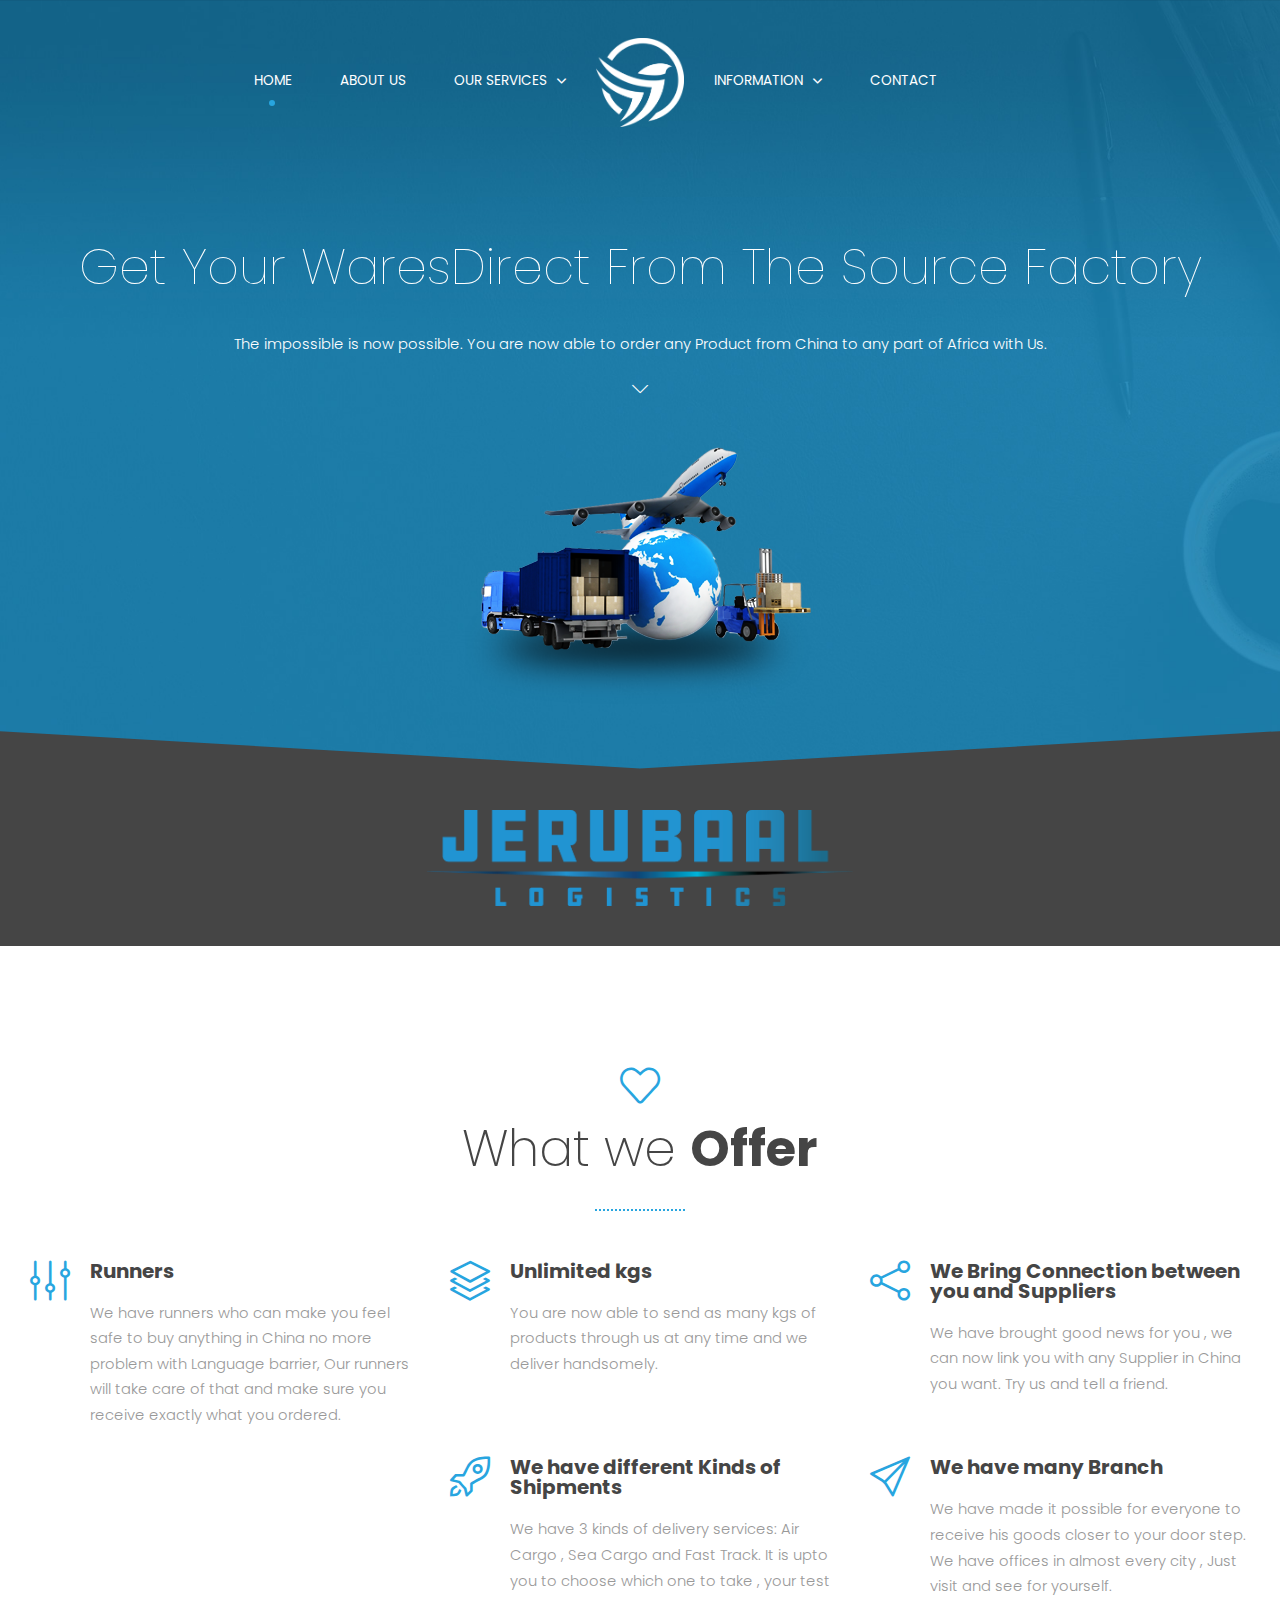
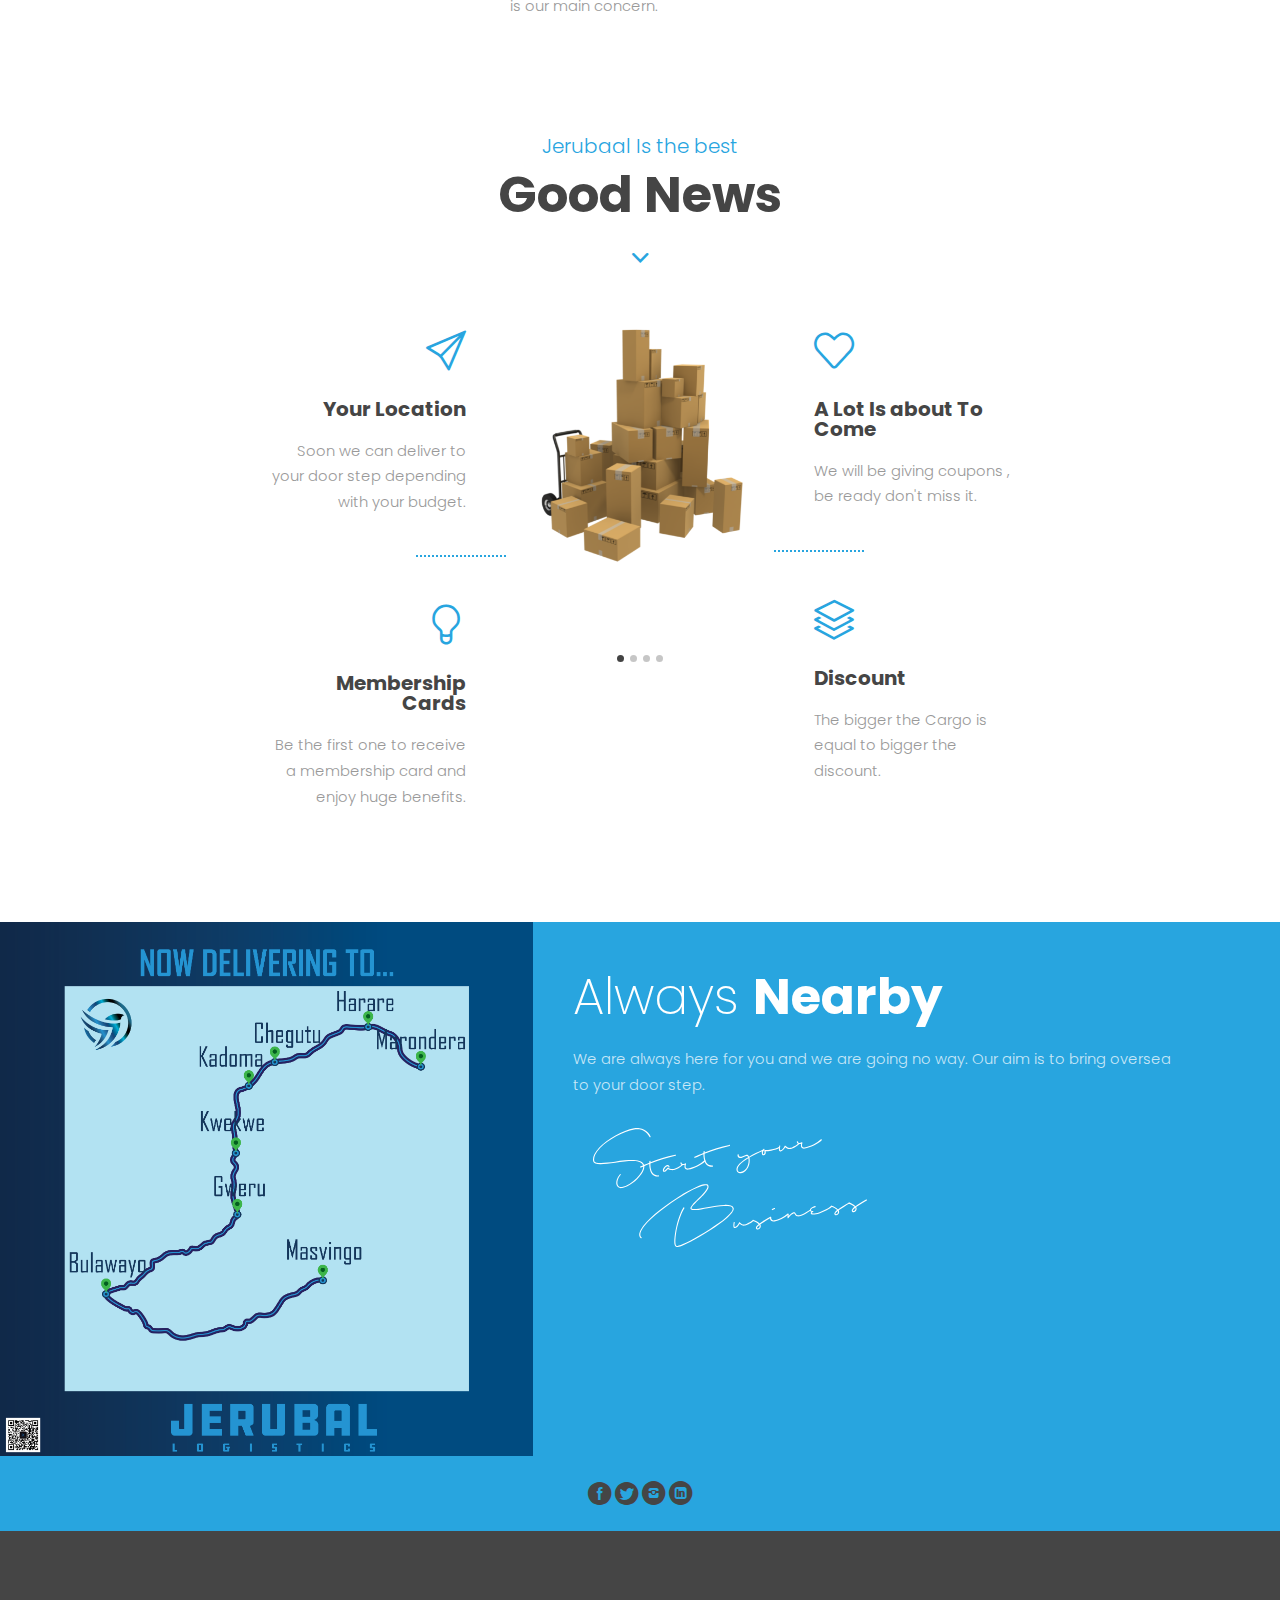
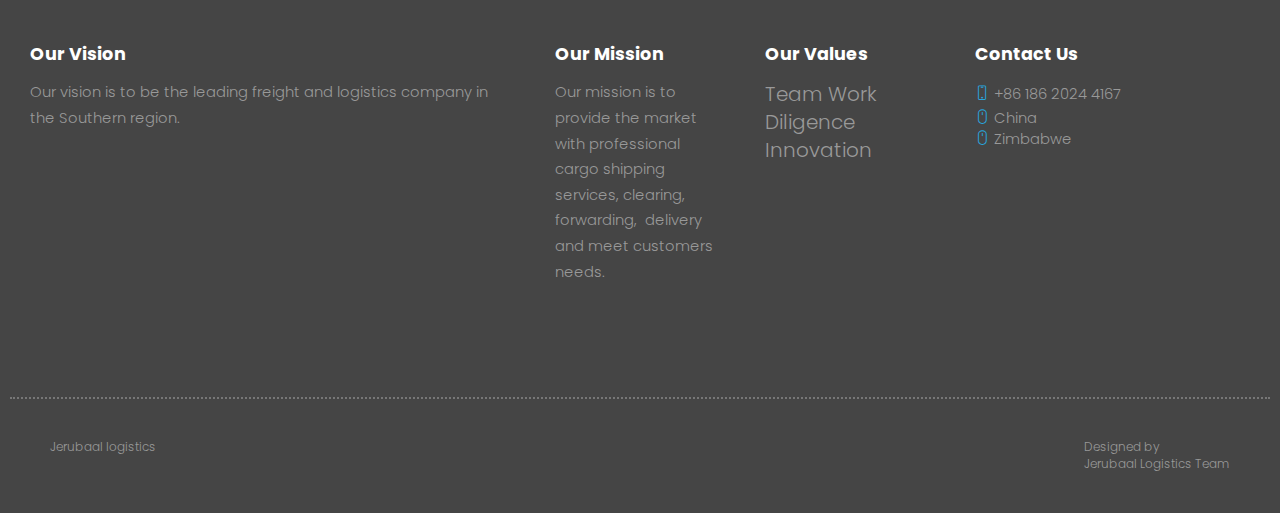
==== commit 8751239c: "UPDATE" ====
--- a/index.html
+++ b/index.html
@@ -39,7 +39,14 @@
              <ul class="right top-ul chevron">
                 <li><a href="index.html">Home</a></li>
                 <li><a href="about-us.html">About Us</a></li>
-                <li><a href="services.html">Our Services</a></li>
+                <li>
+                  <a>Our Services</a>
+                  <ul>
+                    <li><a href="air_cargo.html">Air Cargo Services</a></li>
+                    <li><a href="sea_cargo.html">Ocean Cargo Services</a></li>
+                    <li><a href="road.html">Road Cargo Services</a></li>
+                  </ul>
+                </li>
              </ul>
           </div>
           
@@ -57,7 +64,7 @@
           <div class="top-nav right-menu">
              <ul class="top-ul chevron">
                 <li>
-                  <a>Products</a>
+                  <a>INFORMATION</a>
                   <ul>
                     <li><a>Product 1</a></li>
                     <li><a>Product 2</a></li>
@@ -65,6 +72,7 @@
                 </li>
                 <!-- <li><a href="gallery.html">Gallery</a></li> -->
                 <li><a href="contact.html">Contact</a></li>
+                
              </ul> 
           </div>
         </div>
@@ -92,10 +100,11 @@
         <div class="line">
           <div class="m-10 l-6 xl-4 center">
             <div class="margin">
-              <a class="s-12 m-6 margin-s-bottom" href="/">
+              <!-- <a class="s-12 m-6 margin-s-bottom" href="/">
                 <img class="full-img right" src="img/jerubal.png" alt="">
-              </a>
-              <a class="s-12 m-6" href="/">
+              </a> -->
+              <a>
+              <!-- <a class="s-12 m-6" href="/"> -->
                 <img class="full-img" src="img/jerubal.png" alt="">
               </a>
             </div>
@@ -192,7 +201,7 @@
               <div class="margin-right-50">
                 <i class="icon-sli-paper-plane text-primary text-size-40 margin-bottom-20"></i>
                 <h3 class="text-strong text-size-20 text-line-height-1 margin-bottom-20">Your Location</h3>
-                <p>Soon we will be deliverying goods dooor to door.</p>
+                <p>Soon we can deliver to your door step depending with your budget.</p>
               </div>
               
               <div class="line"> 
@@ -239,7 +248,7 @@
               <div class="margin-left-50">
                 <i class="icon-sli-layers text-primary text-size-40 margin-bottom-20"></i>
                 <h3 class="text-strong text-size-20 text-line-height-1 margin-bottom-20">Discount</h3>
-                <p>The huge the number of kgs you send with us the the bigger the discount.</p>
+                <p>The bigger the Cargo is equal to bigger the discount.</p>
               </div> 
             </div> 
           </div>                                                                                              
--- a/css/template-style.css
+++ b/css/template-style.css
@@ -1,4 +1,3 @@
-/* Default Template Styles */
 
 /* Typography */
 body {
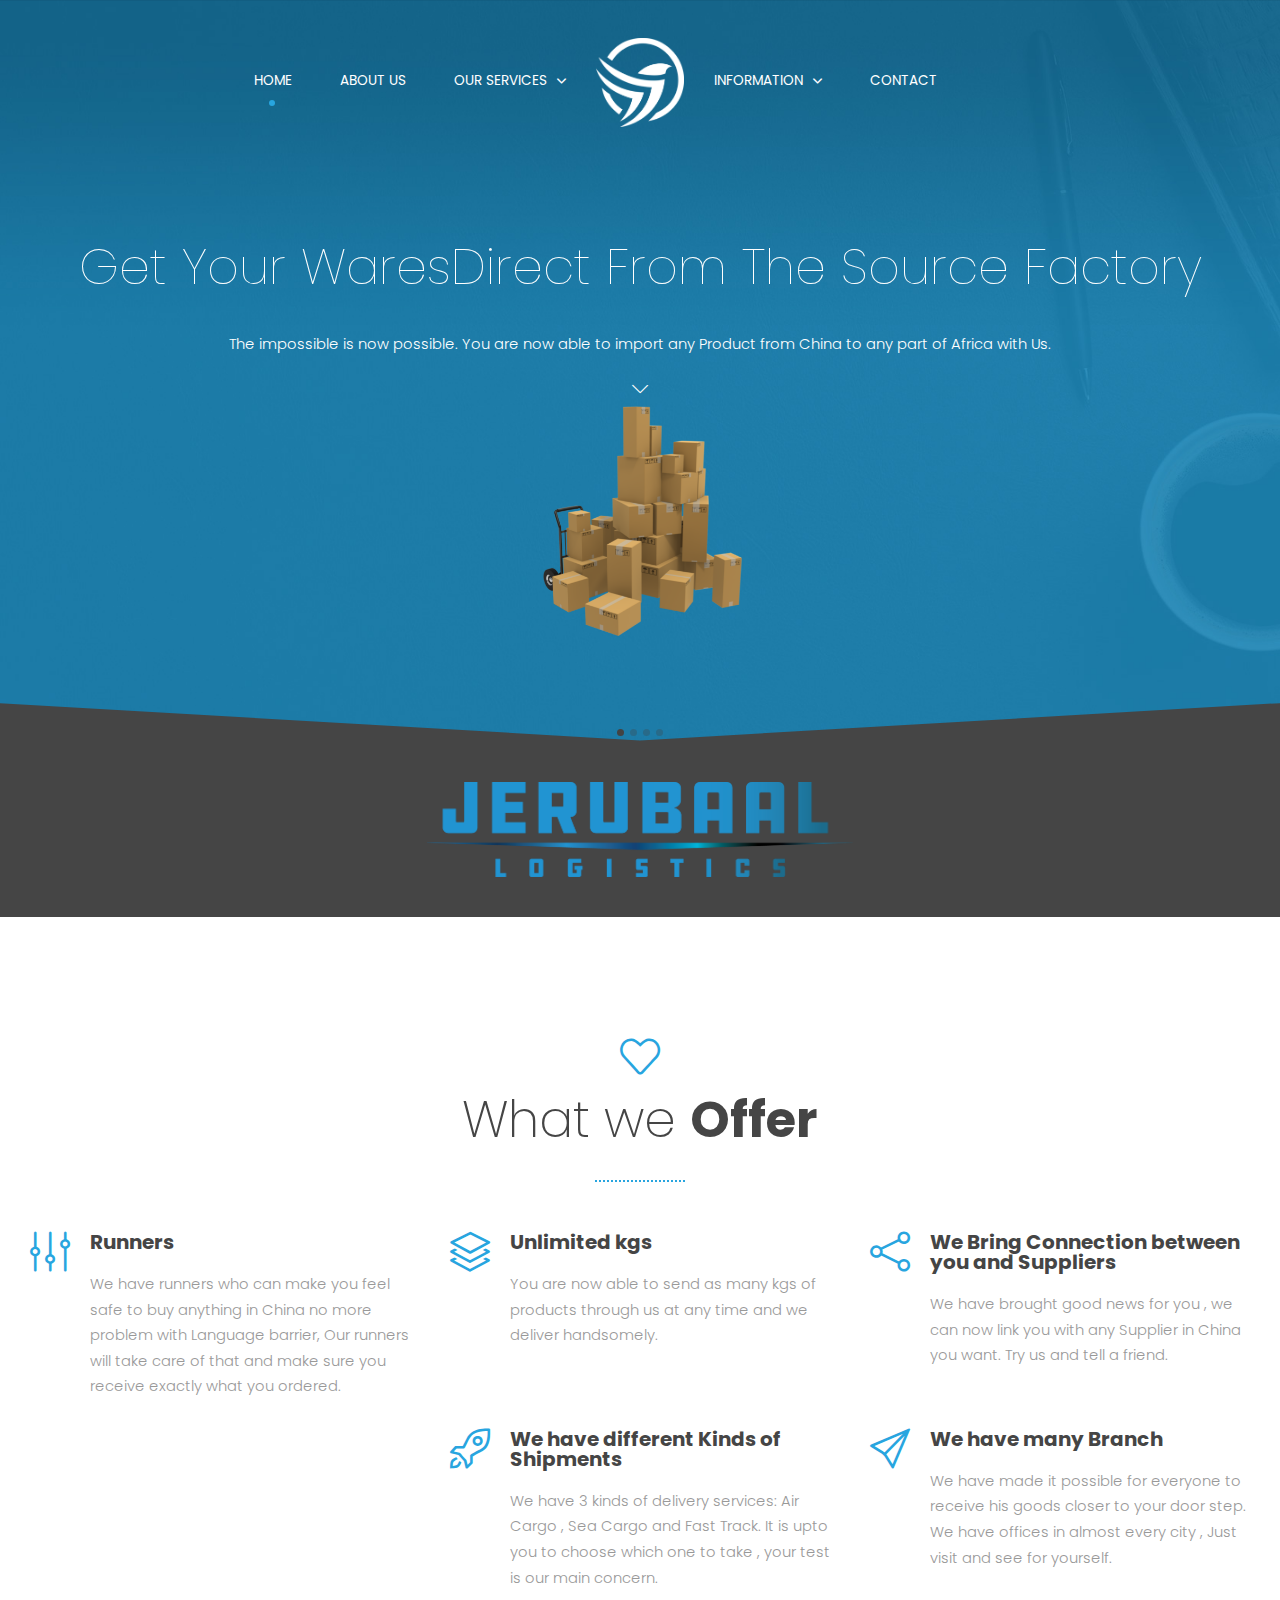
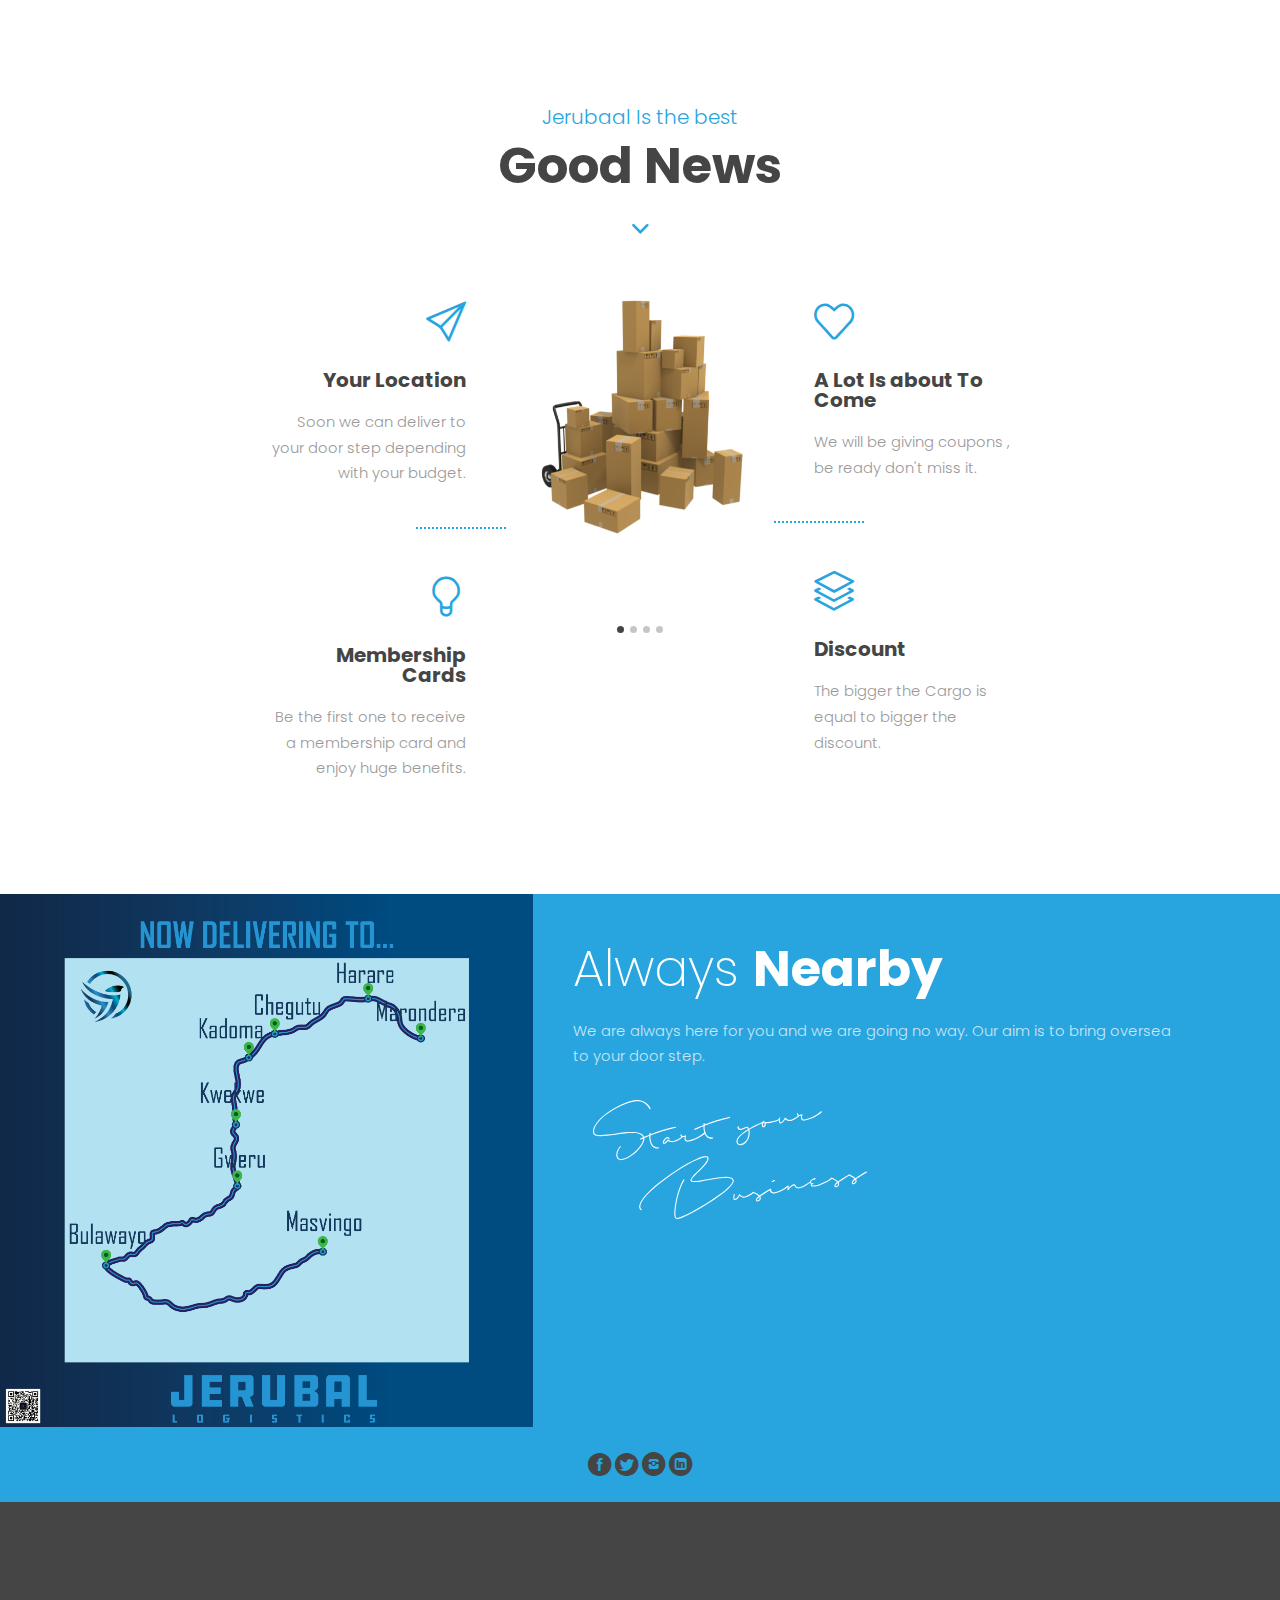
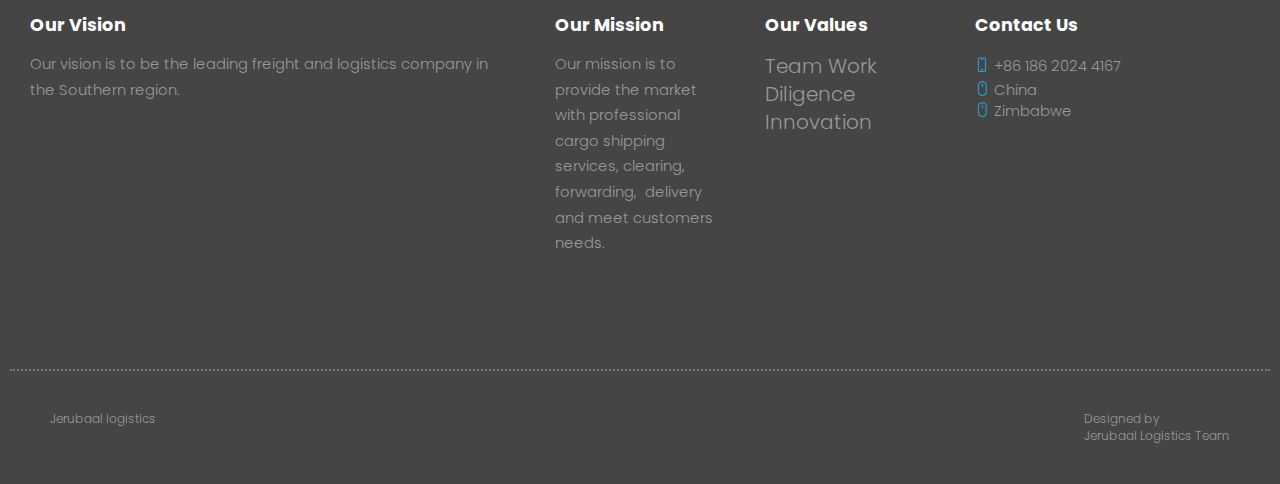
==== commit 8244e795: "Update index.html" ====
--- a/index.html
+++ b/index.html
@@ -66,8 +66,8 @@
                 <li>
                   <a>INFORMATION</a>
                   <ul>
-                    <li><a>Product 1</a></li>
-                    <li><a>Product 2</a></li>
+                    <li><a  href="Shipment_Type.html">South Africa</a></li>
+                    <li><a></a></li>
                   </ul>
                 </li>
                 <!-- <li><a href="gallery.html">Gallery</a></li> -->
@@ -86,10 +86,32 @@
         <h1 class="text-extra-thin text-white text-s-size-30 text-m-size-40 text-size-50 text-line-height-1 margin-bottom-40 margin-top-130">
           Get Your WaresDirect From The Source Factory
         </h1>
-        <p class="text-white">The impossible is now possible. You are now able to order any Product from China to any part of Africa with Us.</p>
+        <p class="text-white">The impossible is now possible. You are now able to import any Product from China to any part of Africa with Us.</p>
         <i class="slow icon-sli-arrow-down text-white margin-top-20 text-size-16"></i>
         <!-- Image -->
-        <img class="margin-top-20 center" src="img/d4.png" alt="">
+        
+            <!-- Middle Column (carousel)-->
+          <div class="margin">
+            <div class="s-12 m-12 l-4 center">
+            <div class="l-4 l-12 xl-7 center">                                                                                        
+              <div class="carousel-default owl-carousel carousel-hide-arrows margin-m-top-bottom-50">                                                                                              
+                <div class="item">                                                                                                                                                                                                     
+                  <img src="img/d2.png"/>                                                                                                                                                              
+                </div>              
+                <div class="item">                                                                                                                                                                                                                 
+                  <img src="img/p1.png"/>                                                                                                                                                                                                                                                                                                                                                                                     
+                </div>              
+                <div class="item">                                                                                                                                                                                                     
+                  <img src="img/p3.png"/>                                                                                                                                                            
+                </div>              
+                <div class="item">
+                  <img src="img/p2.jpg"/>                                                                                                                                                            
+                </div>                                                                                                                                      
+              </div>
+            </div>
+          </div>
+          </div> 
+       <!-- <img class="margin-top-20 center" src="img/d4.png" alt=""> -->
         
         <!-- dark full width arrow object -->
         <img class="arrow-object" src="img/arrow-object-dark.svg" alt="">
